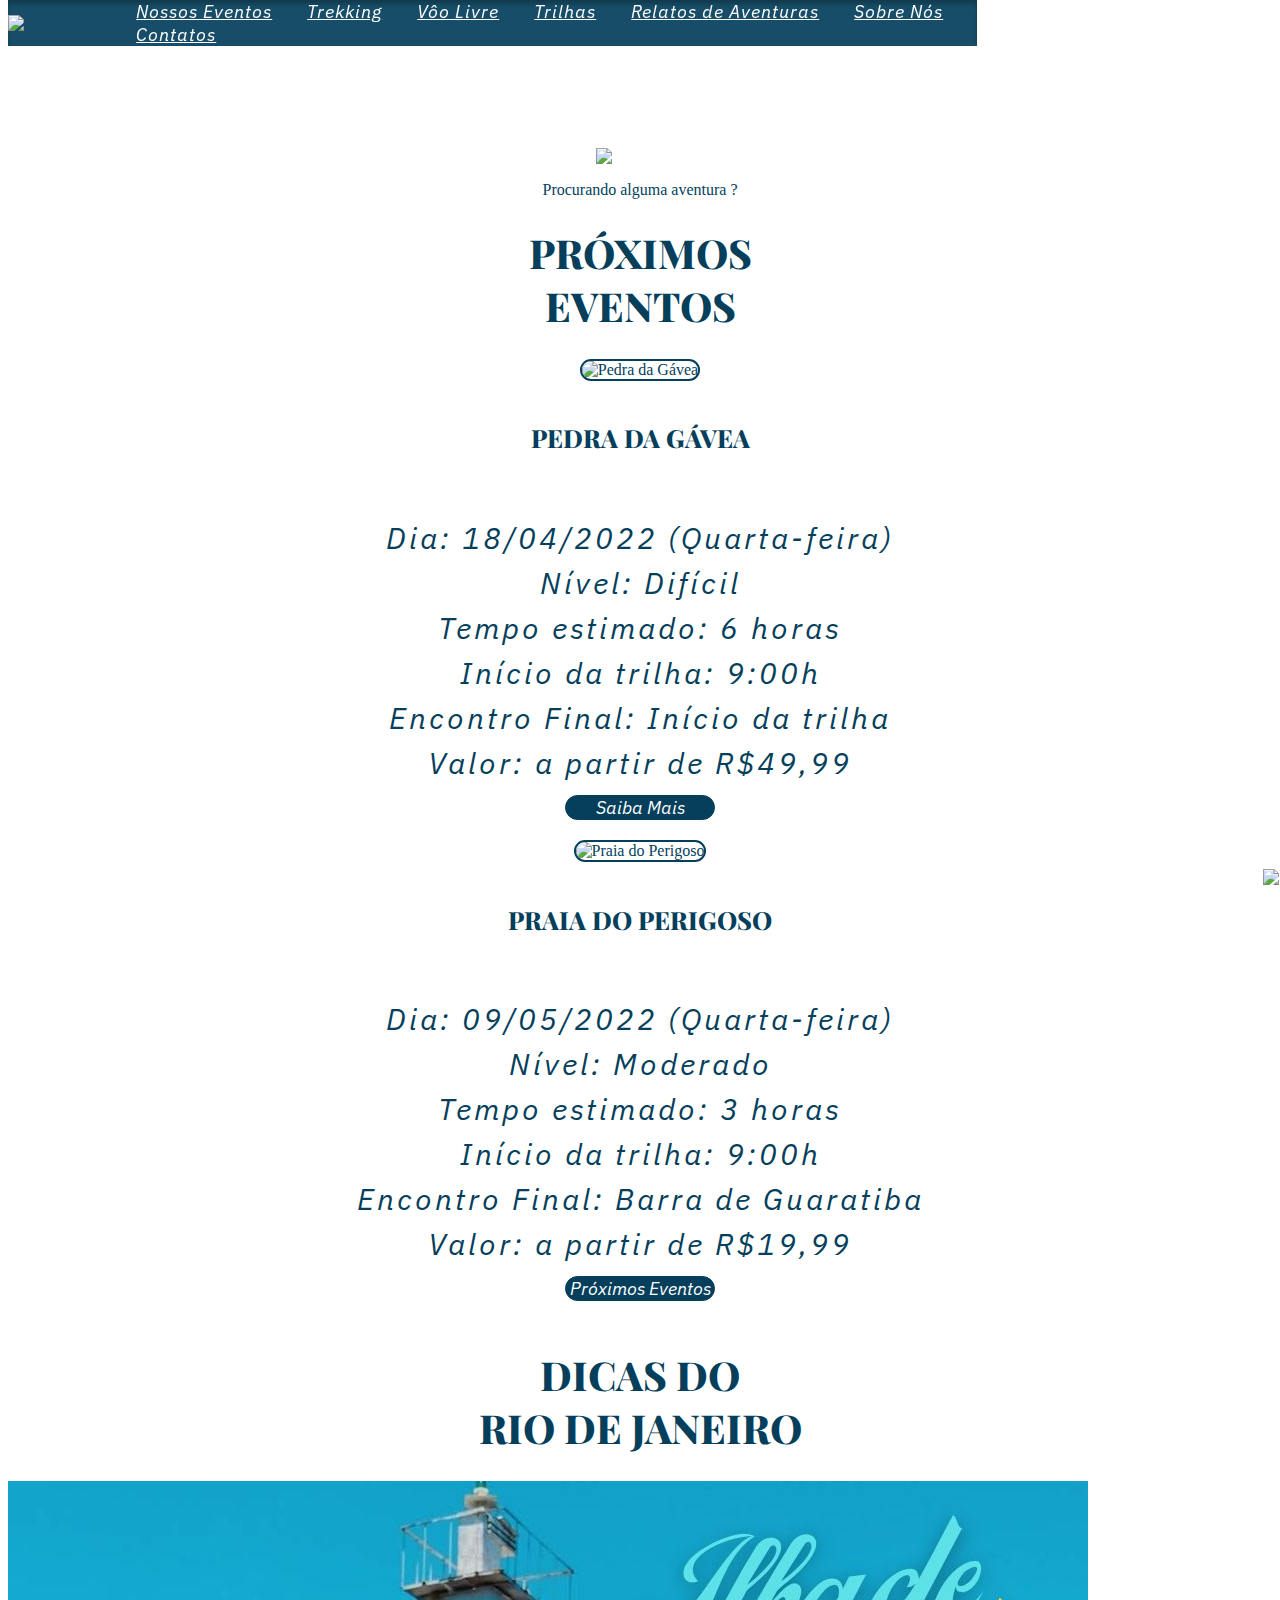
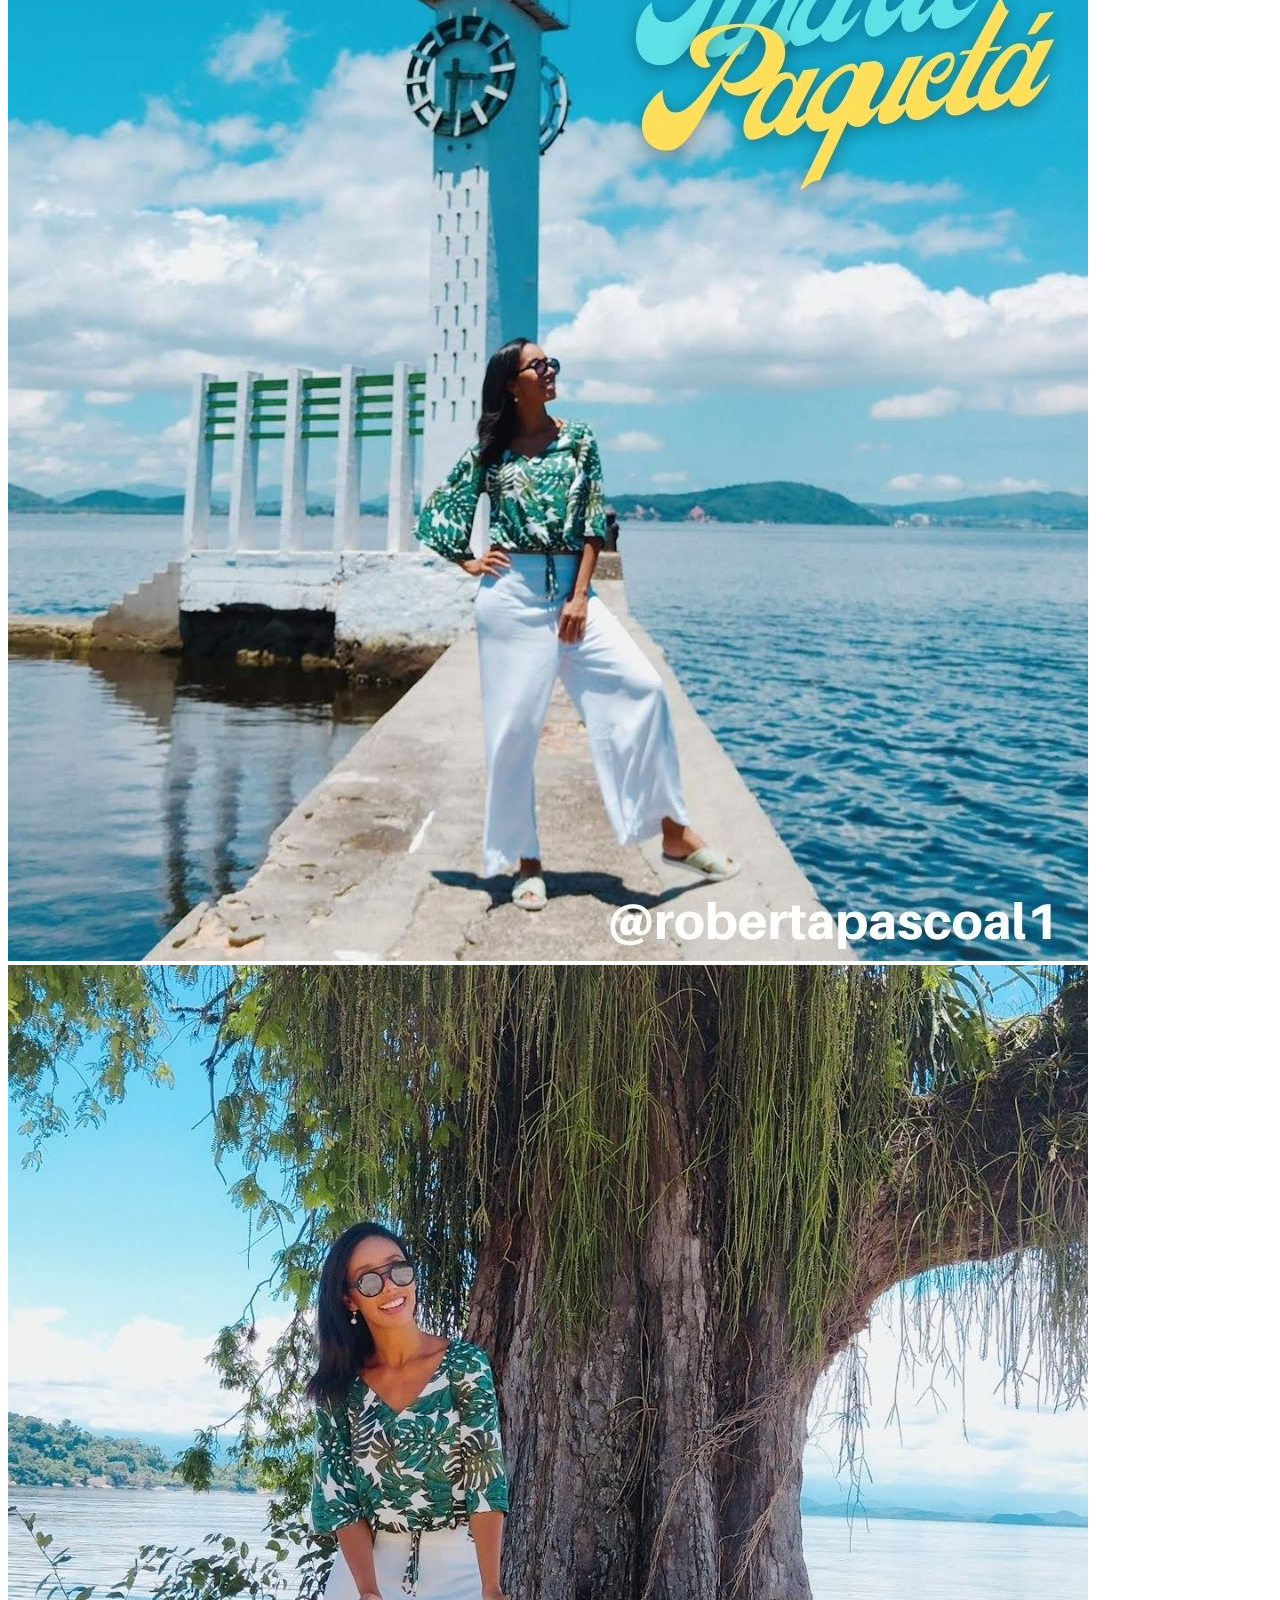
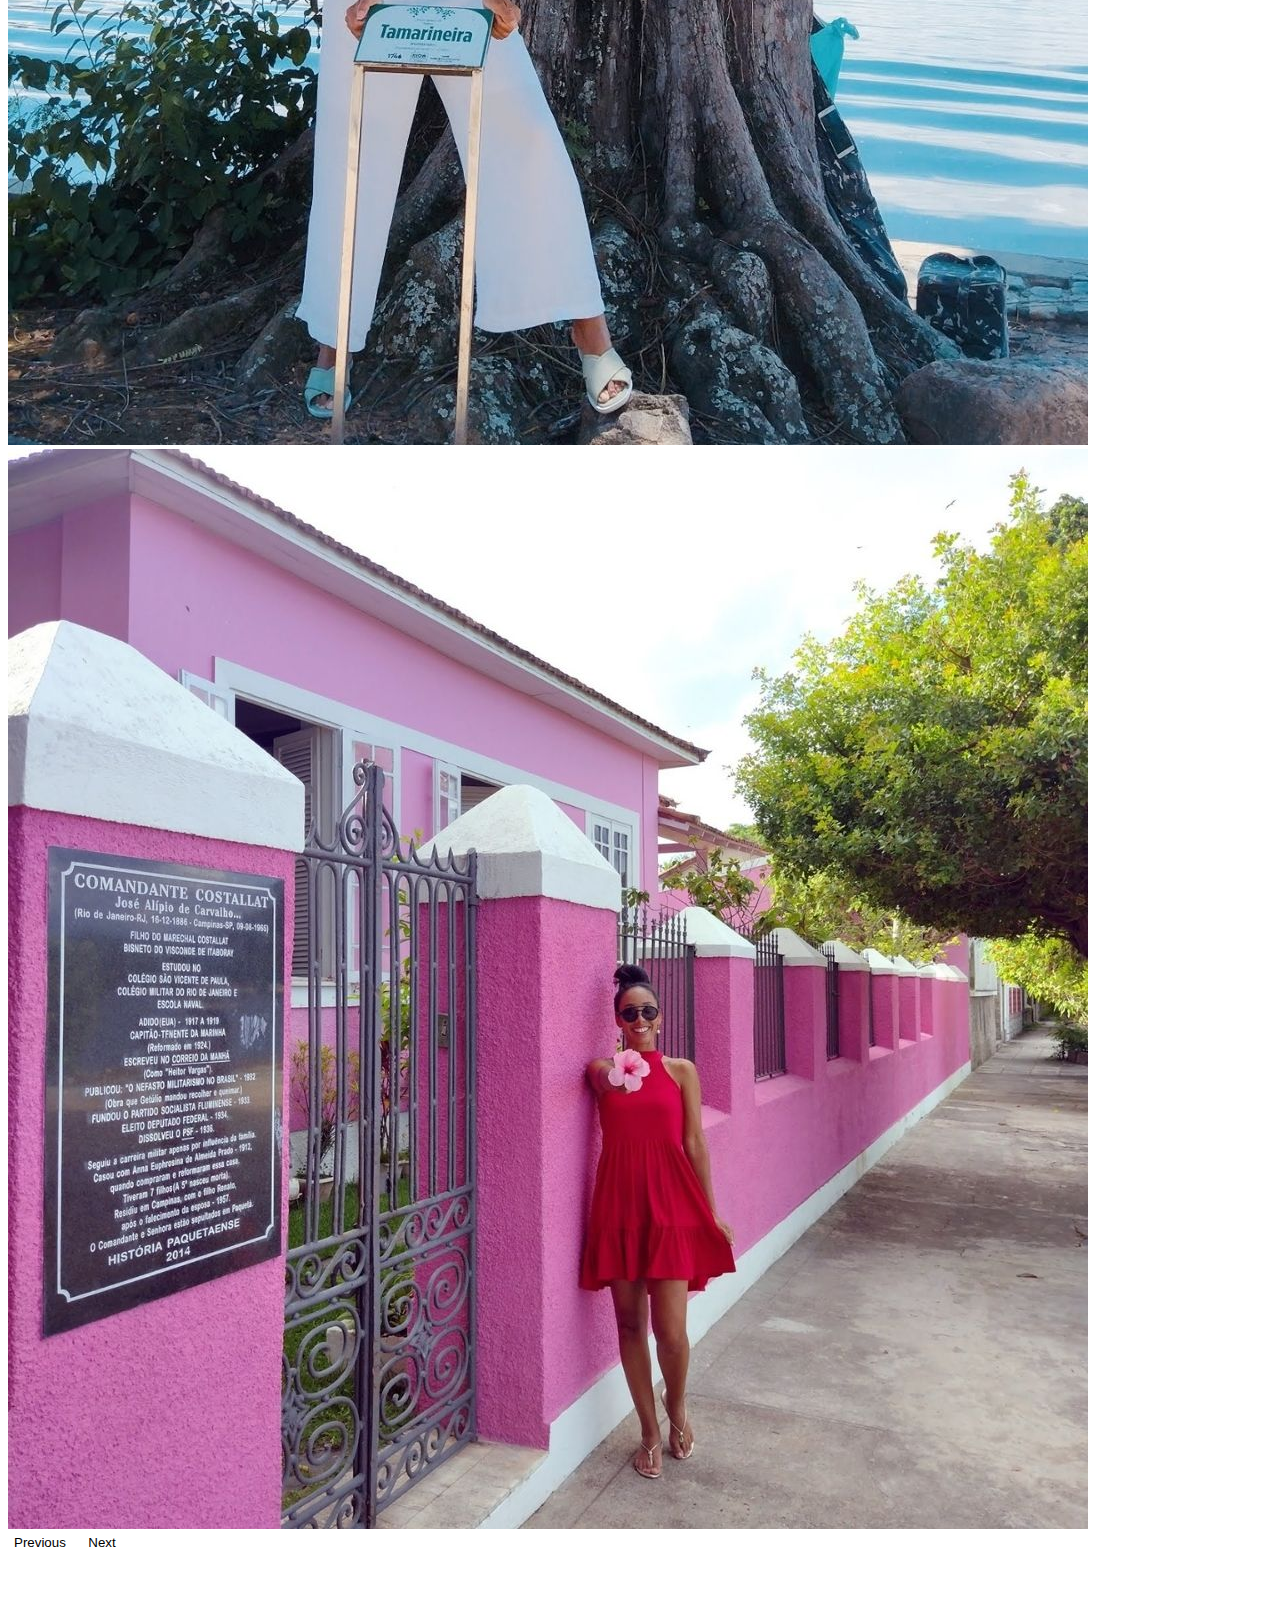
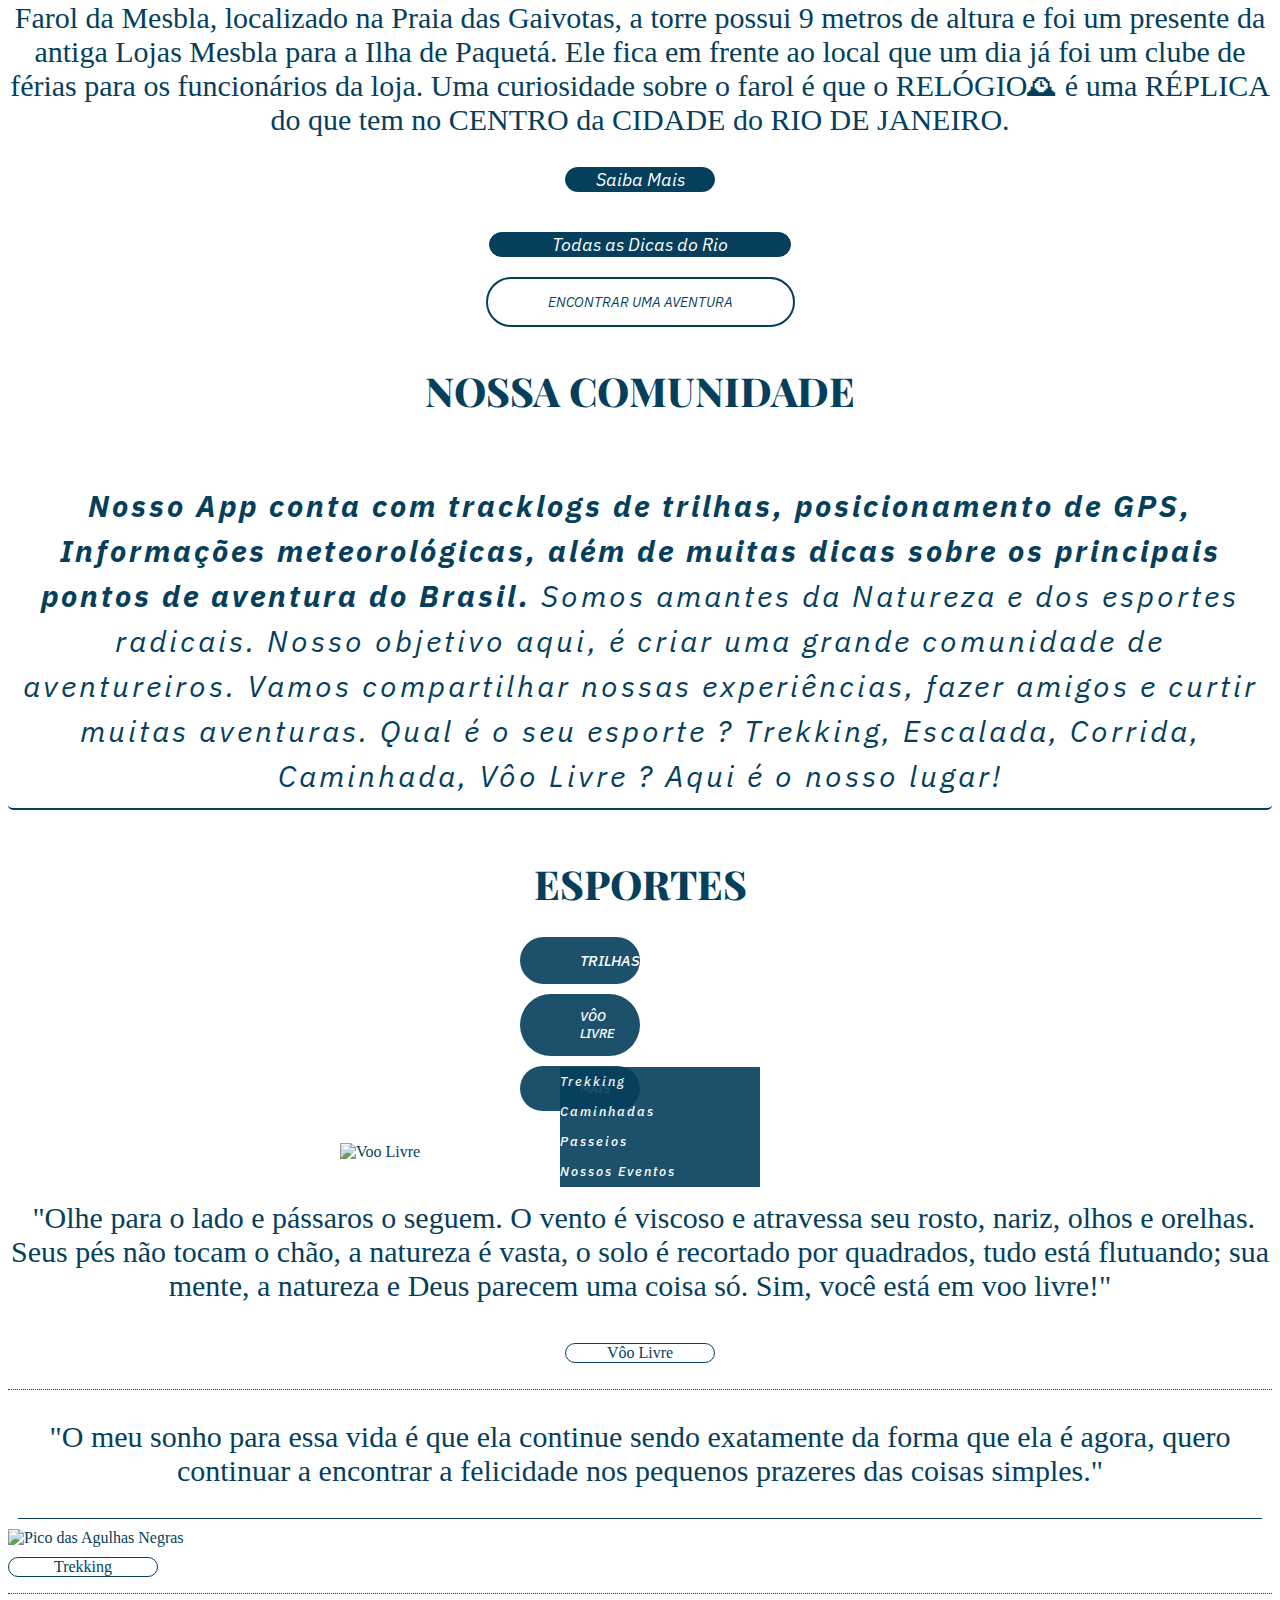
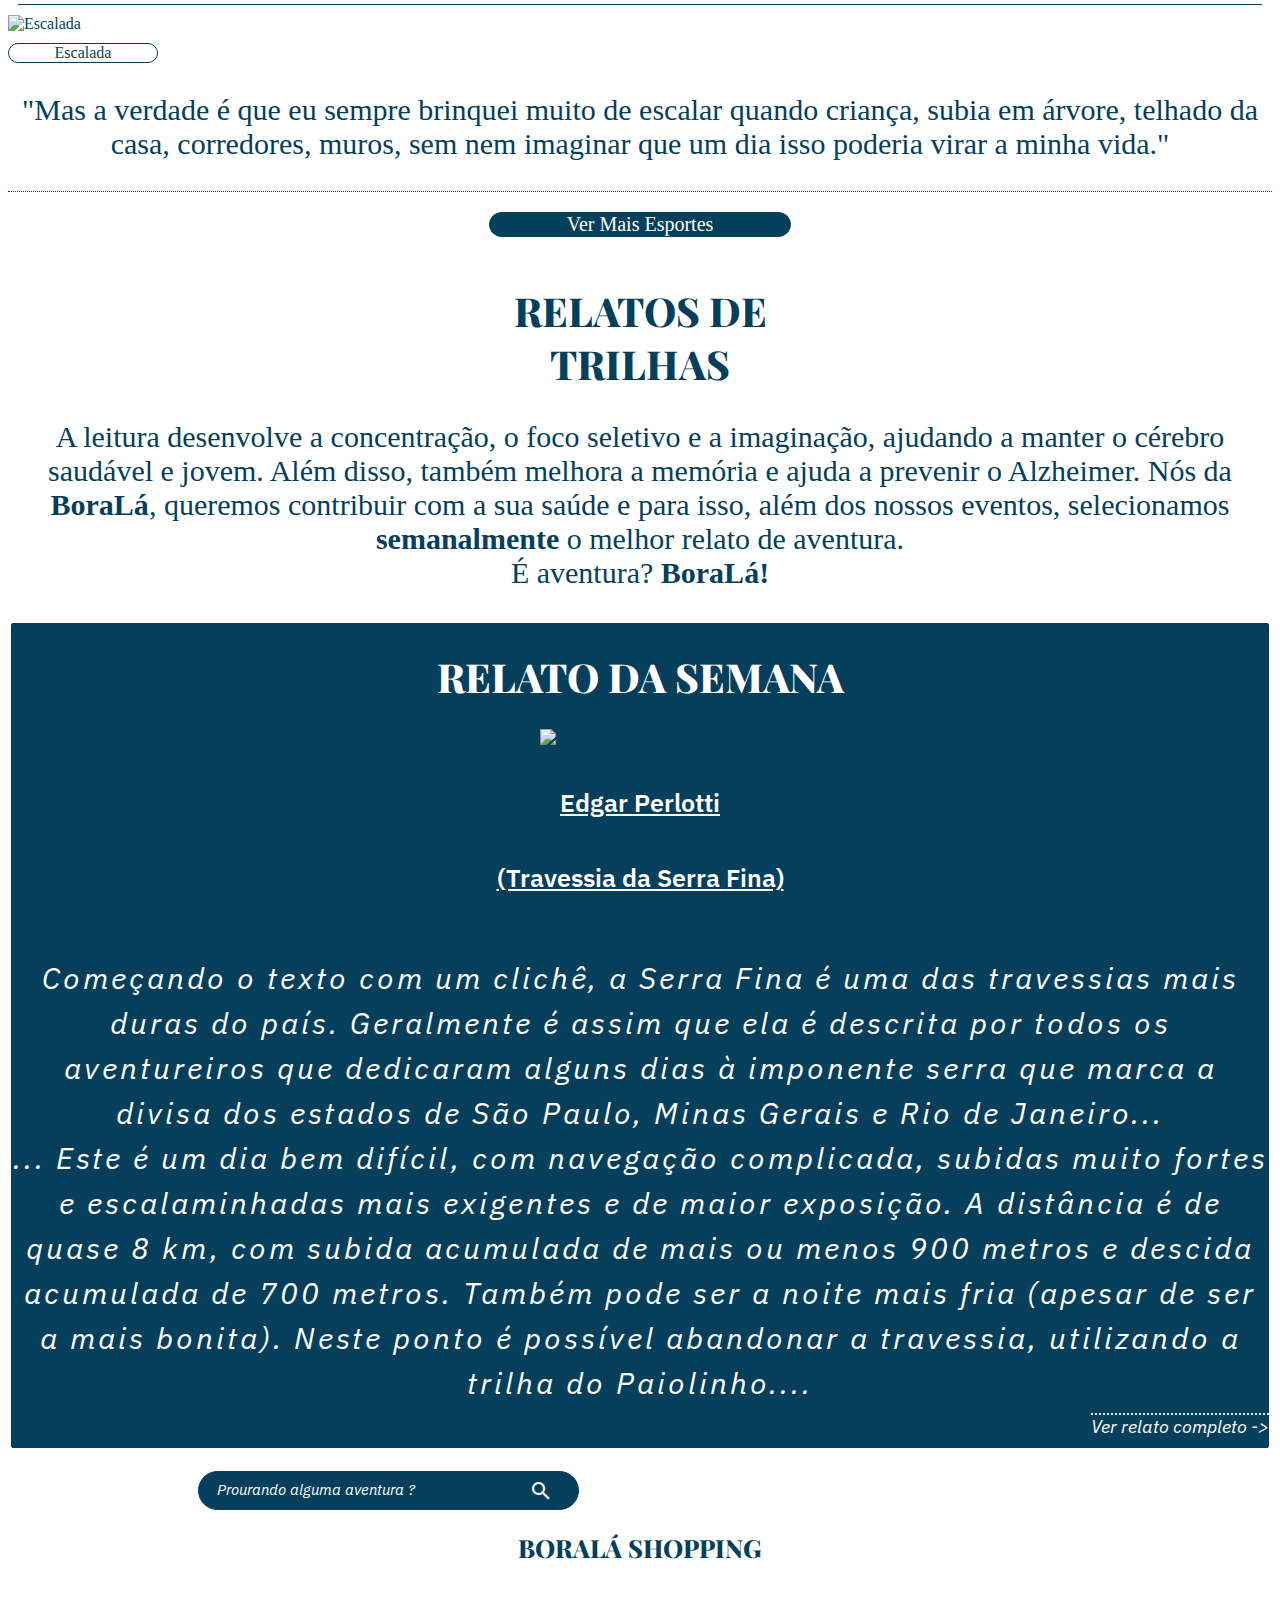
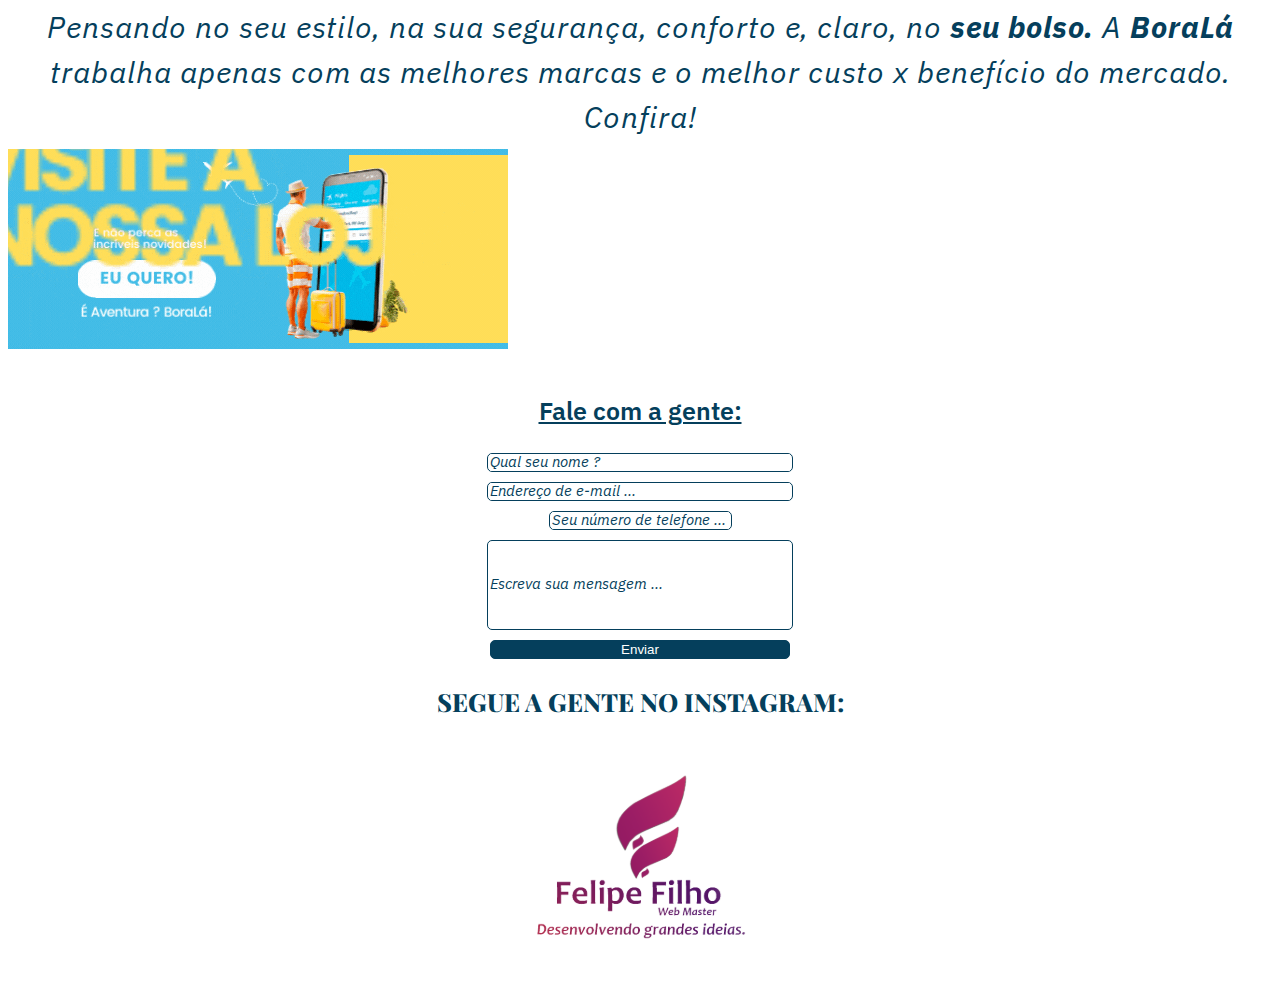
==== index.html @ 9021cb2e "Add Arara Gif" ====
<!DOCTYPE html>
<html lang="pt-br">
<head>
  <!-- Global site tag (gtag.js) - Google Analytics -->
<script async src="https://www.googletagmanager.com/gtag/js?id=G-87K9Q6EZSR"></script>
<script>
  window.dataLayer = window.dataLayer || [];
  function gtag(){dataLayer.push(arguments);}
  gtag('js', new Date());
  gtag('config', 'G-87K9Q6EZSR');
</script>
    <meta charset="UTF-8">
    <meta http-equiv="X-UA-Compatible" content="IE=edge">
    <meta name="viewport" content="width=device-width, initial-scale=1.0, maximum-scale=1.0, user-scalable=no">
    <link href="https://cdn.jsdelivr.net/npm/bootstrap@5.1.3/dist/css/bootstrap.min.css" rel="stylesheet" integrity="sha384-1BmE4kWBq78iYhFldvKuhfTAU6auU8tT94WrHftjDbrCEXSU1oBoqyl2QvZ6jIW3" crossorigin="anonymous">
    <link href="https://fonts.googleapis.com/icon?family=Material+Icons" rel="stylesheet">
    <link rel="stylesheet" href="style.css">
    <title>Bora-Lá - Trilhas e Aventuras </title>
</head>
<body>
    <header class="header-menu">
            <img src="./lib/boralalogosvg2.svg" class="menu-logo">
            <div class="dropdown btn-group-sm text-light" id="id-btn">
                <a class="btn btn-info dropdown-toggle text-light" href="#" role="button" id="dropdownMenuButton1" data-bs-toggle="dropdown" aria-expanded="false">
                 Menu
                </a>
                <ul class="dropdown-menu text-light" aria-labelledby="dropdownMenuButton1">
                  <li><a class="dropdown-item text-light" href="./nossoseventos.html">Nossos Eventos</a></li>
                  <li><a class="dropdown-item text-light" href="https://smartpig0.github.io/TrekkingwebPage">Trekking</a></li>
                  <li><a class="dropdown-item text-light" href="https://smartpig0.github.io/VooLivrewebPage/">Vôo Livre</a></li>
                  <li><a class="dropdown-item text-light" href="https://smartpig0.github.io/TrilhasWebPage/">Trilhas</a></li>
                  <li><a class="dropdown-item text-light" href="https://smartpig0.github.io/PasseiosCulturaisWebPage/">Passeios Culturais</a></li>
                  <li><a class="dropdown-item text-light" href="#relatostrilhas">Relatos de Aventuras</a></li>
                  <li><a class="dropdown-item text-light" href="#comunidade">Sobre Nós</a></li>
                  <li><a class="dropdown-item text-light" href="#form">Contatos</a></li>
                </ul>
              </div>
      </header>
      <header class="header-menudesktop">
        <img src="./lib/boralalogosvg2.svg" class="menu-logo">
        <div class="nav-menudesktop">
          <a href="https://smartpig0.github.io/TrekkingwebPage/">Nossos Eventos</a>
          <a href="./nossoseventos.html">Trekking</a>
          <a href="https://smartpig0.github.io/VooLivrewebPage/">Vôo Livre</a></li>
          <a href="https://smartpig0.github.io/TrilhasWebPage/">Trilhas</a></li>
          <a href="#relatostrilhas">Relatos de Aventuras</a></li>
          <a href="#comunidade">Sobre Nós</a></li>
          <a href="#form">Contatos</a></li>          
        </div>
      </header>
    <main>
       <!-- <section> 
            <div data-slide="slide" class="slide">
                <div class="slide-items">
                    <img class="img-js" src="./lib/Capitólio Final 1.jpeg">
                    <img src="./lib/Novas Imagens JPG/1.png">
                    <img src="./lib/Novas Imagens JPG/2.png">
                    <img src="./lib/Novas Imagens JPG/3.png">
                </div>
                <nav class="slide-nav">
                    <div class="slide-balls"></div> 
                    <button class="slide-prev">Anterior</button>
                    <button class="slide-next">Próximo</button>
            </div>
          </nav>
        </section> -->
        <section>
                <div class="proximos-eventos">
                  <a href="./nossoseventos.html"><img src="/lib/Novas Imagens JPG/arara rio de janeiro gif.gif" alt="Capitólio" class="img-principal"></a>
                  Procurando alguma aventura ?
                  <div class="gcse-search"></div>
                    <h1>Próximos<br> Eventos</h1>
                    <img class="img-border" src="./lib/c-pedradagavea.svg" alt="Pedra da Gávea">
                    <h2>Pedra da Gávea</h2>
                    <h4>Dia: 18/04/2022 (Quarta-feira)<br>
                        Nível: Difícil<br>
                        Tempo estimado: 6 horas<br>
                        Início da trilha: 9:00h<br>
                        Encontro Final: Início da trilha<br>
                        Valor: a partir de R$49,99</h4>
                    <div class="btn-saibamais">
                        <a href="./nossoseventos.html">Saiba Mais</a>
                    </div>
                    <img class="img-border" src="./lib/c-praiadoperigoso.svg" alt="Praia do Perigoso">
                    <h2>Praia do Perigoso</h2>
                    <h4>Dia: 09/05/2022 (Quarta-feira)<br>
                        Nível: Moderado<br>
                        Tempo estimado: 3 horas<br>
                        Início da trilha: 9:00h<br>
                        Encontro Final: Barra de Guaratiba<br>
                        Valor: a partir de R$19,99</h4>
                        <div class="btn-saibamais">
                            <a href="./nossoseventos.html">Próximos Eventos</a>
                        </div>
                </div>
            </div>
        </section>
        <section class="dicas-do-rio">
          <h1>Dicas do<br> Rio de Janeiro</h1>
            <div class="slide-bootstrap">
          <div id="carouselExampleFade" class="carousel slide " data-bs-ride="carousel">
            <div class="carousel-inner">
              <div class="carousel-item active">
                <img src="./lib/dicas do rio/Ilha de Paqueta ro.jpg" class="d-block w-100" alt="...">
              </div>
              <div class="carousel-item">
                <img src="./lib/dicas do rio/ilha de paqueta Ro 2.jpg" class="d-block w-100" alt="...">
              </div>
              <div class="carousel-item">
                <img src="./lib/dicas do rio/Ilha de Paqueta Ro 3.jpg" class="d-block w-100" alt="...">
              </div>
            </div>
            <button class="carousel-control-prev" type="button" data-bs-target="#carouselExampleFade" data-bs-slide="prev">
              <span class="carousel-control-prev-icon" aria-hidden="true"></span>
              <span class="visually-hidden">Previous</span>
            </button>
            <button class="carousel-control-next" type="button" data-bs-target="#carouselExampleFade" data-bs-slide="next">
              <span class="carousel-control-next-icon" aria-hidden="true"></span>
              <span class="visually-hidden">Next</span>
            </button>
          </div>
        </div>
          <p class="riodejaneiro">Farol da Mesbla, localizado na Praia das Gaivotas, a torre possui 9 metros de altura e foi um presente da antiga Lojas Mesbla para a Ilha de Paquetá. Ele fica em frente ao local que um dia já foi um clube de férias para os funcionários da loja. Uma curiosidade sobre o farol é que o RELÓGIO🕰 é uma RÉPLICA do que tem no CENTRO da CIDADE do RIO DE JANEIRO.</p>
          <div class="btn-saibamais">
            <a href="./passeiosculturais.html">Saiba Mais</a>
        </div>
          <div class="btn-rio"><a href="./passeiosculturais.html">Todas as Dicas do Rio</a></div>
          </section>
        <section>
            <div class="middle">             
                <a href="#form" class="btn btn2">Encontrar uma Aventura</a>               
              </div>
                <div class="nossa-comunidade" id="comunidade">
                    <h1>Nossa Comunidade</h1>
                    <h4><strong>Nosso App conta com tracklogs de trilhas, posicionamento de GPS, Informações meteorológicas, além de muitas dicas sobre os principais pontos de aventura do Brasil.</strong> Somos amantes da Natureza e dos esportes radicais. Nosso objetivo aqui, é criar uma grande comunidade de aventureiros. Vamos compartilhar nossas experiências, fazer amigos e curtir muitas aventuras. Qual é o seu esporte ? Trekking, Escalada, Corrida, Caminhada, Vôo Livre ? Aqui é o nosso lugar!</h2>
                    </h4>
                </div>                
        </section>
        <section class="esportes-bootstrap">
                <h1>Esportes</h1>
                <div class="btn-group btn-group-sm" role="group" aria-label="Button group with nested dropdown">
                  <button type="button" class="btn btn-info fs-10 text-light"><a href="https://smartpig0.github.io/VooLivrewebPage/"> Trilhas</a></button>
                    <button type="button" class="btn btn-info fs-10 text-light">Vôo Livre</button>
                    <div class="btn-group btn-group-sm" role="group">
                      <button id="btnGroupDrop1" type="button" class="btn btn-info dropdown-toggle text-light" data-bs-toggle="dropdown" aria-expanded="false">
                        Mais
                      </button>
                      <ul class="dropdown-menu" aria-labelledby="btnGroupDrop1">
                        <li><a class="dropdown-item text-light" href="https://smartpig0.github.io/TrekkingwebPage/">Trekking</a></li>
                        <li><a class="dropdown-item text-light" href="https://smartpig0.github.io/TrilhasWebPage/">Caminhadas</a></li>
                        <li><a class="dropdown-item text-light" href="https://smartpig0.github.io/PasseiosCulturaisWebPage/">Passeios</a></li>
                        <li><a class="dropdown-item text-light" href="./nossoseventos.html">Nossos Eventos</a></li>
                      </ul>
                    </div>  
                  </div>
              <div class="voolivre-esportes"> 
              <img class="voo" src="./lib/Esportes/voolivre1.svg" alt="Voo Livre">
            </div>  
              <p class="foto-texto">&nbsp"Olhe para o lado e pássaros o seguem. O vento é viscoso e atravessa seu rosto, nariz, olhos e orelhas. Seus pés não tocam o chão, a natureza é vasta, o solo é recortado por quadrados, tudo está flutuando; sua mente, a natureza e Deus parecem uma coisa só. Sim, você está em voo livre!"
              </p>
              <div class="btn-voolivre">Vôo Livre</div>
          <div class="container">  
          <div class="row justify-content-start">
            <div class="linha"></div>
            <div class="col">
              <p class="foto-texto">"O meu sonho para essa vida é que ela continue sendo exatamente da forma que ela é agora, quero continuar a encontrar a felicidade nos pequenos prazeres das coisas simples."
              </p>
              </div>
            <div class="col">
                <div class="linha-solid"></div>
              <img class="agulhas-esportes" src="./lib/Esportes/agulhastrilhas.svg" alt="Pico das Agulhas Negras">
              <div class="btn-voolivre">Trekking</div>
            </div>
            
          </div>
          <div class="row justify-content-start">
            <div class="linha"></div>
            <div class="col">
                <div class="linha-solid"></div>
              <img class="agulhas-esportes" src="./lib/Esportes/escalada.svg" alt="Escalada">
              <div class="btn-voolivre">Escalada</div> 
            </div>
            <div class="col">
              <p class="foto-texto">
              "Mas a verdade é que eu sempre brinquei muito de escalar quando criança, subia em árvore, telhado da casa, corredores, muros, sem nem imaginar que um dia isso poderia virar a minha vida."
            </p>
            </div>
            <div class="linha" id="linha-id"></div>
          </div>          
          </div>
        <div class="btn-maisesportes">Ver Mais Esportes</div>
        </section>
    </main>
<footer>
    <section class="relatosdetrilhas" id="relatostrilhas">
      <h1>relatos de<br> trilhas</h1>
        <p class="riodejaneiro">A leitura desenvolve a concentração, o foco seletivo e a imaginação, ajudando a manter o cérebro saudável e jovem. Além disso, também melhora a memória e ajuda a prevenir o Alzheimer. Nós da <strong>BoraLá</strong>, queremos contribuir com a sua saúde e para isso, além dos nossos eventos, selecionamos <strong>semanalmente</strong> o melhor relato de aventura.<br>É aventura? <strong>BoraLá!</strong></p>
        <div class="relatodasemana">
        <h1>Relato da semana</h1>
        <img src="./lib/Ellipseserrafina.svg" class="foto-relatosemana">
        <h3>Edgar Perlotti</h3>
        <h3>(Travessia da Serra Fina)</h3>
            <h4>Começando o texto com um clichê, a Serra Fina é uma das travessias mais duras do país. Geralmente é assim que ela é descrita por todos os aventureiros que dedicaram alguns dias à imponente serra que marca a divisa dos estados de São Paulo, Minas Gerais e Rio de Janeiro...
            <br>... Este é um dia bem difícil, com navegação complicada, subidas muito fortes e escalaminhadas mais exigentes e de maior exposição. A distância é de quase 8 km, com subida acumulada de mais ou menos 900 metros e descida acumulada de 700 metros. Também pode ser a noite mais fria (apesar de ser a mais bonita). Neste ponto é possível abandonar a travessia, utilizando a trilha do Paiolinho....            
          </h4>
            <a class="a-links" href="https://trekkingbrasil.com/relato-da-travessia-da-serra-fina/">Ver relato completo -></a>
          </div>
          <!--<h2 class="h2-underline">Novos Relatos</h2>
            <div class="relatos-trilhas">
            <img src="./lib/praiadoperigosotrilhas.svg">
            <img src="./lib/voolivrerelato.svg">
            <h3>Mônica Peroibi</h3>
            <h3>Rodrigo Véras</h3>
            <h3>(Praia do Perigoso)</h3>
            <h3>(Primeiro Vôo Cross)</h3>
            <h4 class="background-grid">A Praia do Perigoso é um destino que faz da natureza o seu principal atrativo. Deserta, mas cercada por paisagens incríveis, ela garante momentos muito agradáveis. Além disso, é perfeita para quem busca sossego e quer se desconectar...
              <br>Se você ama natureza, a Praia do Perigoso é um prato cheio. Isso porque a praia faz parte do Parque Estadual da Pedra Branca, que conta com mais de 12 mil hectares de áreas preservadas. No local, existe uma rica biodiversidade, diversas nascentes e muitos animais da Mata Atlântica. Além disso, a reserva conta com mais praias incríveis. Sem dúvidas, você vai curtir muito apreciar todas as belezas da região.
              <a class="a-links-sm" href="">Ver relato completo -></a></h4>
            <h4 class="background-grid2">Planejar..., está é a palavra chave da vida, mas nem sempre as coisas acontecem como planejado, mas as surpresas positivas são muito marcantes, principalmente quando realizamos ações que imaginávamos que ainda iria demorar para acontecer...
              <br> ... o Carlão de Miguel Pereira, que quando percebeu que existia a possibilidade do cross, ofereceu acompanhamento e resgate de forma espontânea, sem esse convite o meu 1º voo cross não ocorreria... 
              <a class="a-links-sm" href="http://iniciar-em-parapente.blogspot.com/">Ver relato completo -></a></h4>
        </div>-->
      <div class="input-relatos">
        <input type="text" class="texto-relatos" placeholder="Prourando alguma aventura ?" name="">
        <span class="material-icons">search</span>
        <a class="input-a" href="#"></a>
      </div>
    </section>
</footer>
<footer class="store">    
      <div class="store-menu">
      <h2>BoraLá Shopping</h2>
      <h4>Pensando no seu estilo, na sua segurança, conforto e, claro, no <strong>seu bolso.</strong> A <strong>BoraLá</strong> trabalha apenas com as melhores marcas e o melhor custo x benefício do mercado. Confira!
      </h4>      
      <img src="./lib/Store/loja-gif.gif" alt="NOSSA LOJA DE TRILHAS ONLINE" class="gif-img">
      </div>
    <form class="formulario-de-sugestoes" id="form" target="_blank" action="https://formsubmit.co/felipediogo@live.com" method="POST">
      <div class="formulario">
        <h3>Fale com a gente:</h3>
        <input type="text" name="nome-form" placeholder="Qual seu nome ?">
        <input type="email" name="email-form" placeholder="Endereço de e-mail ...">      
        <div class="formulario-tel">
        <input type="tel" name="tel-form" placeholder="Seu número de telefone ..." class="telefone">
      </div>
      <div class="formulario-mensagem">
        <input type="text" name="msg-form" placeholder="Escreva sua mensagem ...">
      </div>
      <div class="formulario-enviar">
        <input type="submit" name="submit-form" value="Enviar">
      </div>
      </div>
    </form>
</footer>
<div class="whatsapp-btn">
  <a href="https://wa.me/message/25YQCBW3PX7ID1"><img src="./lib/whatsapp.svg"></a>
 </div>
  <h2>Segue a gente no Instagram:</h2>
  
    <div id="insta" class="instagramlink"></div>
  
<div class="logo-ff">
  <img class="meu-logo" alt="Logo FF Web Master" src="./lib/MeuLogo.svg">
</div>
<script async src="https://cse.google.com/cse.js?cx=803dabd979d2e43b5"></script>
<script src="https://cdnjs.cloudflare.com/ajax/libs/jquery/3.6.0/jquery.min.js" integrity="sha512-894YE6QWD5I59HgZOGReFYm4dnWc1Qt5NtvYSaNcOP+u1T9qYdvdihz0PPSiiqn/+/3e7Jo4EaG7TubfWGUrMQ==" crossorigin="anonymous" referrerpolicy="no-referrer"></script>
<script src="https://cdn.jsdelivr.net/npm/bootstrap@5.1.3/dist/js/bootstrap.bundle.min.js" integrity="sha384-ka7Sk0Gln4gmtz2MlQnikT1wXgYsOg+OMhuP+IlRH9sENBO0LRn5q+8nbTov4+1p" crossorigin="anonymous"></script>   
<script src="script.js"></script>
</body>
</html>
---- style.css ----
/*CSS DA PARTE DO SCRIPT DAS IMAGENS PRINCIPAIS

body {
    background: #fff;
    color: #053F5C;
    max-width: 100%;
    }

img {
    display: block;
    max-width: 100%;    
    }

.slide-items img {
    width: 100%;
    margin-bottom: 20px;
}

.slide {
    display: grid;
}

.slide-items {
    position: relative;
    grid-area: 1/1;
    overflow: hidden;
}

.slide-nav {
    grid-area: 1/1;
    z-index: 1;
    display: grid;
    grid-template-columns: 1fr 1fr;
    grid-template-rows: auto 1fr;
}

.slide-nav button {
    opacity: 0;    
    width: 200px;
    }

.slide-items > * {
    opacity: 0;
    position: absolute;
    top: 0px;
    opacity: 0;
    pointer-events: none;
}

.slide-items > .active {
    position: relative;
    opacity: 1;
    pointer-events: initial;
}

.slide-balls {
    display: flex;
    grid-column: 1/3;
    }

.slide-balls > span {
    flex: 1;
    display: block;
    height: 3px;
    background: rgba(0,0,0,0.4);
    border-radius: 3px;
    overflow: hidden;
}


.slide-balls > span.active::after {
    content: '';
    display: block;
    height: inherit;
    background-color: #fff;
    transform: translateX(-100%);
    border-radius: 3px;
    animation: balls 4s forwards linear;
}

@keyframes balls {
    to{
        transform: initial;
    }
}
*/
/*AQUI TERMINA O CSS DAS IMAGENS*/


@import url('https://fonts.googleapis.com/css2?family=Playfair+Display:ital,wght@0,600;1,500;1,600&display=swap');
/*font-family: 'Playfair Display', serif;*/
@import url('https://fonts.googleapis.com/css2?family=IBM+Plex+Sans:ital,wght@0,400;0,500;0,600;1,400&family=Playfair+Display:ital,wght@0,600;1,500;1,600&display=swap');
/*font-family: 'IBM Plex Sans', sans-serif;*/

body {
    background: #fff;
    color: #053F5C;
    max-width: 100%;
    }

.header-menu {
    display: flex;
    align-items: center;
    justify-content: space-between;
    background: rgba(5, 63, 92, 0.93);
    box-shadow: inset 0px 4px 4px rgba(0, 0, 0, 0.25);
    position: fixed;
    width: 100%;
    z-index: 2;
}

#id-btn {
    max-width: 100%;
}

.menu-logo {   
    width: 40%;    
}

.img-principal {
    margin-top:65px;
    margin-bottom: 10px;
}

.proximos-eventos img {
    max-width: 100%;
}

.proximos-eventos {
    display: flex;
    flex-direction: column;
    align-items: center;
    text-align: center;    
}

h1 {
    font-family: 'Playfair Display', serif;
    font-weight: 800;
    font-size: 40px;  
    text-align: center; 
    text-transform: uppercase; 
    }

h2 {
    font-family: 'Playfair Display', serif;
    font-weight: 800;
    font-style: normal;
    font-size: 25px;
    text-transform: uppercase;
    text-align: center;
    }

h3 {    
    font-family: 'IBM Plex Sans', sans-serif;
    font-weight: 600;
    font-style: normal;
    font-size: 25px;
    text-decoration: underline;
    cursor: pointer;    
    line-height: 25px;    
    text-align: center;
   
    }

h4 {
    font-family: 'IBM Plex Sans';
    font-style: italic;
    font-weight: 400;
    font-size: 18px;
    line-height: 18px;
    text-align: center;
    letter-spacing: 0.100em;
    margin-bottom: 10px;
    line-height: 1.5em;
    }

p {
    text-align: center;
    
}


.btn-saibamais {
border: 1px solid #053F5C;
box-sizing: border-box;
border-radius: 62px;
width: 150px;
text-align: center;
color: #fff;
background: #053F5C;
cursor: point;
margin-bottom: 20px;
}

/* CSS BUTTON */ 

.middle{
   display: flex;
   align-items: center;
   justify-content: center;
  }

  .btn{
    position: relative;
    display: block;
    color: #053F5C;
    font-size: 14px;
    margin-bottom: 10px;
    border-radius: 50px;
    border: 2px solid #053F5C;
    padding: 14px 60px;
    text-transform: uppercase;
    overflow: hidden;
    transition: 0.3s all ease;
  }

  .btn:hover {
      color: #fff;
      border: #fff;
  }

  .btn::before{
    background: #053F5C;
    content: "";
    position: absolute;  
    transform: translate(-50%,-50%);
    z-index: -1;
    transition: all 0.6s ease;
  }  
  .btn2::before{
    width: 150%;
    height: 0%;
  }
  .btn2:hover::before{
    height: 150%;
    color: #fff;
  }
  
  .whatsapp-btn {
      position: fixed;
      right: 1px;
      bottom: 10px;
      z-index: 1;
  }

  .nossa-comunidade {
    display: flex;
    flex-direction: column;
    align-items: center;
    box-sizing: border-box;
    border-bottom: solid 2px #053F5C;
    border-radius: 5px;
    
    }
 
  .relatos-trilhas {
      display: grid;
      grid-template-columns: 50% 50%;
      justify-items: center;
      margin-top: 20px; 
      }

  .relatos-trilhas p{
    text-align: center;
    font-size: 20px;
    font-style: italic;
  }

  .btn-relatos {
    border: 1px solid #053F5C;
    box-sizing: border-box;
    border-radius: 62px;
    width: 180px;
    text-align: center;
    margin-bottom: 10px;
    color: #053F5C;
    cursor: pointer;
    margin-bottom: 20px;
    cursor: pointer;  
     
    }
   
    .relatos-trilhas2 {
        display: grid;
        grid-template-columns: 50% 50%;
        justify-items: center; 
       
    }

    .relatos-trilhas img {
        border: solid 2px #053F5C;
        border-radius: 50%;
    }

    ul {
        display: flex;
        justify-content: center;
        align-items: flex-start;
        flex-direction: column;
        list-style-type: none;
        letter-spacing: 2px;
        line-height: 30px;
        background: #053F5C;
        color: #fff;
        cursor: pointer;
        height: 0px;       
        
    }

    button:focus ~ ul {
        height: 250px;
        visibility: visible;
        transition: all 0.3s ease; 
        margin-top: 20px;
    }

    button {
        border: none;
        background: #fff;
        width: 60px;
    }

    ul li {
        width: 200px;
        height: 30px;
        justify-content: flex-start;
        display: flex;
        font-family: 'IBM Plex Sans';
        font-style: italic;
        font-weight: 400;
        font-size: 13px;
        background: #053F5C;
        opacity: 90%;
    }

    ul li a {
        transition: all 3s ease;
    }

    ul li:hover {
        box-sizing: border-box;
        border: solid 0.5px #fff;
        width: 160px;
        height: 30px;
        justify-content: center;
        display: flex;
        border-radius: 20px;
        background-color: #fff;
        color: #053F5C;
        transition: all 0,5s ease;
    }

    a {
        text-decoration: none;
        font-family: 'IBM Plex Sans';
        font-style: italic;
        font-weight: 400;
        font-size: 18px;
        color: #fff;
      }

     
      /*CSS ESPORTES BOOTSTRAP*/

    .text-light {
        font-family: 'IBM Plex Sans', sans-serif ;
        font-weight: 500 ;
        font-style: italic;
        font-size: small;
    }
    
    .btn-info {
        background: #053F5C;
        border: none;
        width: 100px;
        color:#fff;
        opacity: 90%;        
    }

    .dropdown-menu {
        background: none;
        border: none;
    }   

    .foto-texto {
        font-size: 18px;
        
    }

    .agulhas-esportes {
        width: 150px;
        
    }

    .voolivre-esportes {
        display: flex;
        flex-direction: column;
        justify-content: center;
      
    }

    .container {        
        display: flex;
        flex-direction: column;
        justify-content: center;
        padding: 0;
        margin-top: 10px;
        max-width: 100%; 
    }
    
    .voo {
        margin-bottom: 10px;
    }

    .linha {
        border-bottom: dotted 1px #053F5C;
        
    }

    .esportes-bootstrap {
            display: flex;
            justify-content: center;
            flex-direction: column;
            align-items: center;
            margin-top: 20px;
    }

    .linha-solid {
        border-bottom: solid 1px #053F5C;
        margin:10px;
    }
    
    .btn-voolivre {
        border: 1px solid #053F5C;
        box-sizing: border-box;
        border-radius: 62px;
        width: 150px;
        text-align: center;
        color: #053F5C;
        background: #fff;
        cursor: pointer;
        margin-top: 10px;
        
        }

    .img-border{
        border: solid 2px #053F5C;
        border-radius: 100px;
        margin-bottom: 20px;
    }

.btn-maisesportes {
    border: solid 1px #053F5C;
    border-radius: 20px;
    cursor: pointer;
    width: 300px;
    justify-self: center;
    margin: 20px;
    background: #053F5C;
    color: #fff;
    text-align: center;
    font-size: 20px;
}

.dicas-do-rio {
    display: flex;
    flex-direction: column;
    align-items: center;
    justify-content: center;
    
}

.slide-bootstrap {
    width: 100%;
    margin-bottom: 20px;
    
}
.riodejaneiro {
    text-align: center;
    font-size: 20px;
}

.btn-rio {
    border: solid 1px #053F5C;
    border-radius: 20px;
    cursor: pointer;
    width: 300px;
    justify-self: center;
    margin: 20px;
    background: #053F5C;
    color: #fff;
    text-align: center;
    font-size: 20px;
    }

.relatodasemana {
    display: flex;
    flex-direction: column;
    border: solid;
    border-radius: 5px;
    background:#053F5C;
    color: #Fff;
    margin-bottom: 20px;
   }

.h2-underline{
    text-decoration: underline;
}

.relatodasemana img {
       margin-bottom: 20px;
       align-self: center;
       width: 200px;
   }

.background-grid {
    border-radius: 5px;
    border: solid;
    margin-right: 2px;
}

.background-grid2 {
    border-radius: 5px;
    
    border: solid;
}

.a-links {
    display: inline-block;
    text-align:end;
    margin-top: 0px;
    padding: 0px;
    color: #Fff;
    margin-bottom: 10px;
    text-decoration:overline dotted;
}

.a-links-sm {
    display: inline-block;
    text-align:end;
    margin-top: 0px;
    padding: 0px;
    color: #Ffff;
    margin-bottom: 10px;
    text-decoration:overline dotted;
    font-size: 10px;
}


.input-relatos {
    border: solid 1px #053F5C;
    border-radius: 20px;
    cursor: pointer;
    background: #053F5C;
    color: #fff;
    text-align: center;
    font-size: 10px;    
    margin-bottom: 20px;
    justify-content: center;
    display: flex;
    max-width: 70%;
    margin-left: 15%;
}

.texto-relatos {
    border: none;
    background: none;
    outline: none;
    color: #fff;
    margin: 10px;
    transition: 0.4s;
    
}

.input-a {
    color: #fff;
}

::placeholder {
    color: #053F5C;
    font-family: 'IBM Plex Sans';
    font-style: italic;
    font-weight: 400;
    font-size: 15px;
    background: #fff;    
}

.logo-ff {
    display: flex;
    justify-content: center;
}

.formulario {
    display: flex;
    flex-direction: column;
    align-items: center;
   margin-top: 20px;
}

.material-icons {
    align-self: center;
    margin-right: 5%;
}

input {
    border: solid 1px #053F5C;
    background: #fff;
    margin: 5px;
    width: 300px;
    border-radius: 5px;
}

.formulario-tel {
    display: flex;
    width: 100px;
    align-items: center;
    justify-content: center;
}

.formulario-mensagem {
    display: flex;
    width: 350px;
    height: 100px;  
    justify-content: center;
}


input[type="submit"]{
    background: #053F5C;
    color: #fff;
}

.input-relatos input::placeholder {
    color: #fff;
    background: #053F5C;
}


button a {
    font-family: 'IBM Plex Sans';
    font-style: italic;
    font-weight: 500;
    font-size: 15px;   
}

.row {
    max-width: 100%;
    margin: 0;
}

.img-row {
    margin: 0;
    padding: 0;
    max-width: 100%;   
}

.gif-img {
   max-width: 100%;
}

@media only screen and (min-width:0px) and (max-width:750px){
    .header-menudesktop {
        visibility: hidden;
        position: absolute;
        top: 20px;
    }

}

@media only screen and (min-width:751px) and (max-width:1400px){


.menu-logo {   
    width: 15%;
}


.proximos-eventos {
        display: flex;
    }

h4 {
    font-size: 30px;
}


.voo {
    width: 600px;
}

.agulhas-esportes {
    width: 500px;
}

.foto-texto {
    font-size: 30px;
}

.btn-voolivre {
    margin-bottom: 1em;
}

.riodejaneiro {
    font-size: 30px;
}

.relatos-trilhas img {
    width: 300px;
    margin: 1rem;
}

.h2-underline {
    font-size: 50px;
}

.input-relatos {
    width: 30%;
   
}


.store-menu h4 {
    letter-spacing: 1px;
}


.meu-logo {
    width: 20%;
}

.foto-relatosemana {
    width: 300px;
   
}

.header-menu {
    visibility: hidden;
}

.header-menudesktop ul{
    display: flex;
    flex-direction: row;
    }

.header-menudesktop {
    display: flex;
    align-items: center;
    justify-content: space-between;
    position: fixed;
    top: 0; 
    z-index: 3;
    background: rgba(5, 63, 92, 0.93);
    box-shadow: inset 0px 4px 4px rgba(0, 0, 0, 0.25);
   }

.nav-menudesktop a {
    font-size: 10px;
    color: #fff;
    font-size: 18px;
    letter-spacing: 1px;
    margin-right: 31px;
    text-decoration: underline;
}

main {
    margin-top: 83px;
}

}
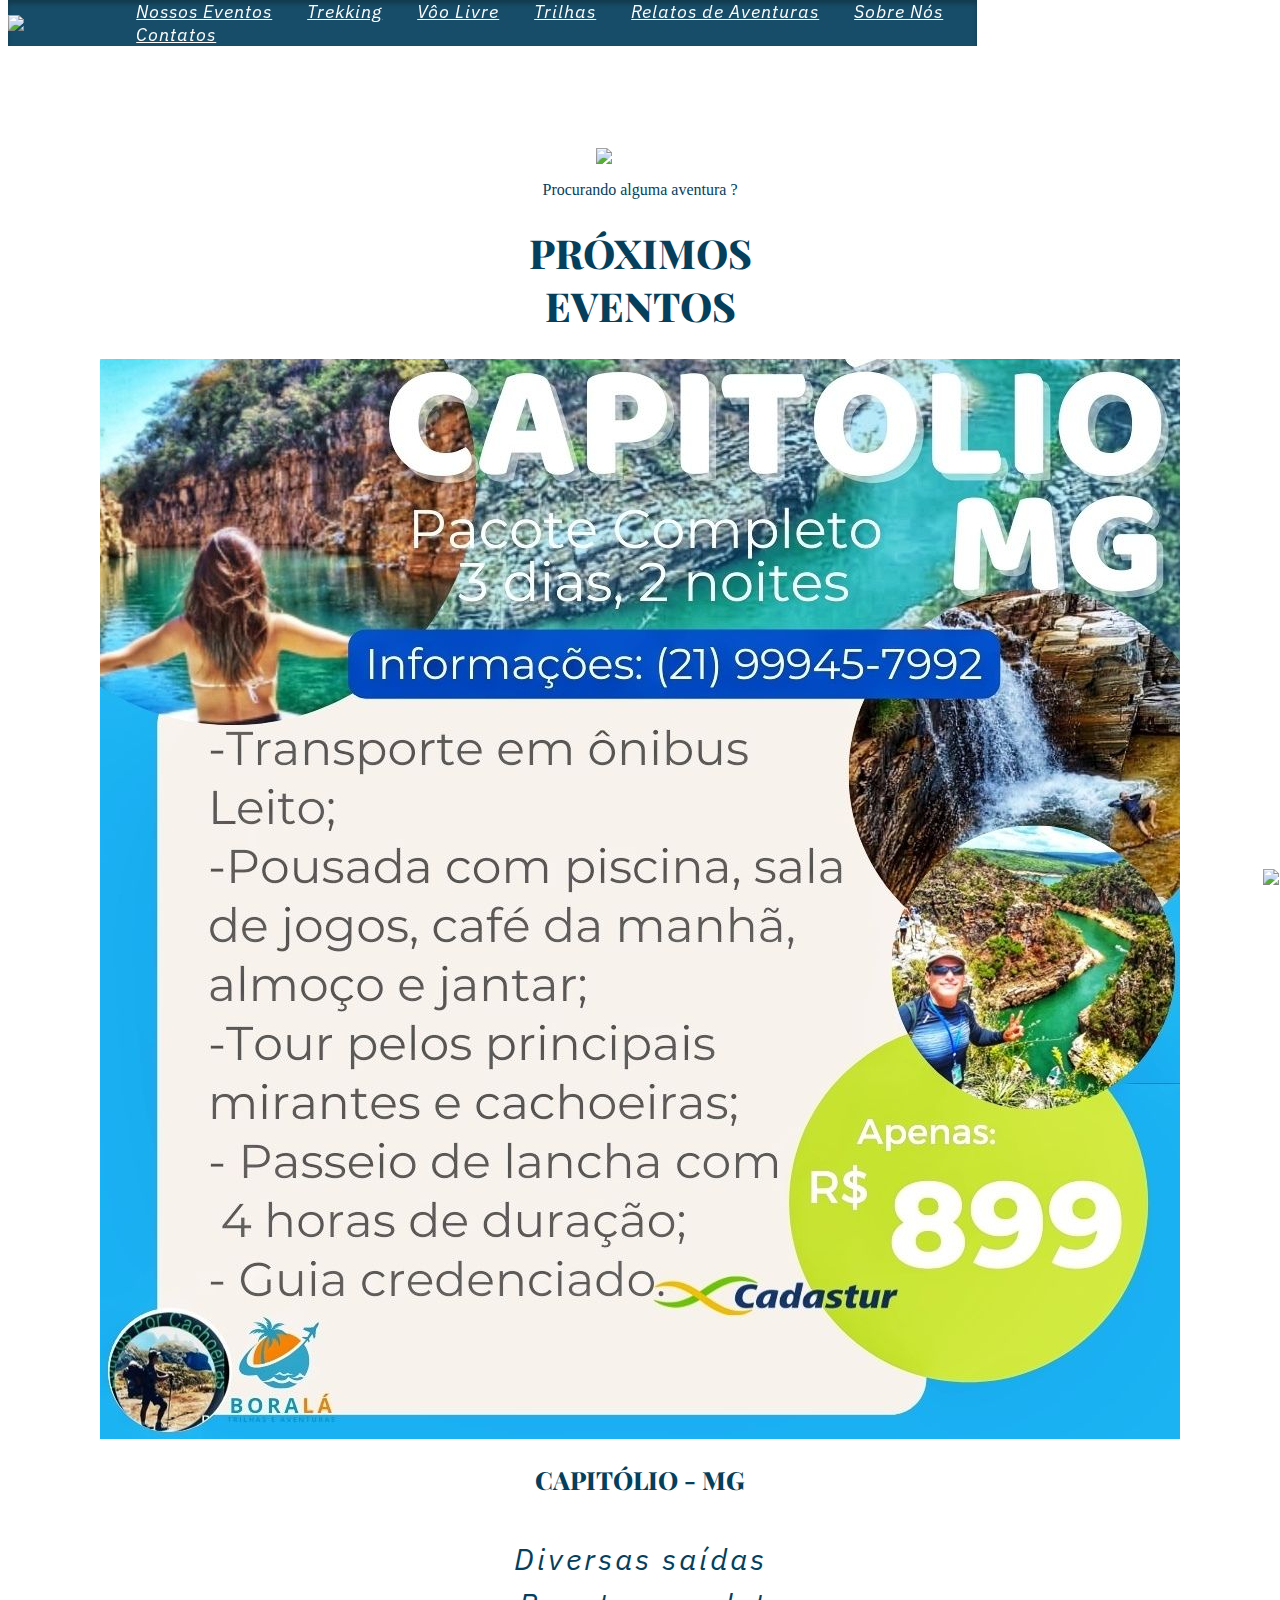
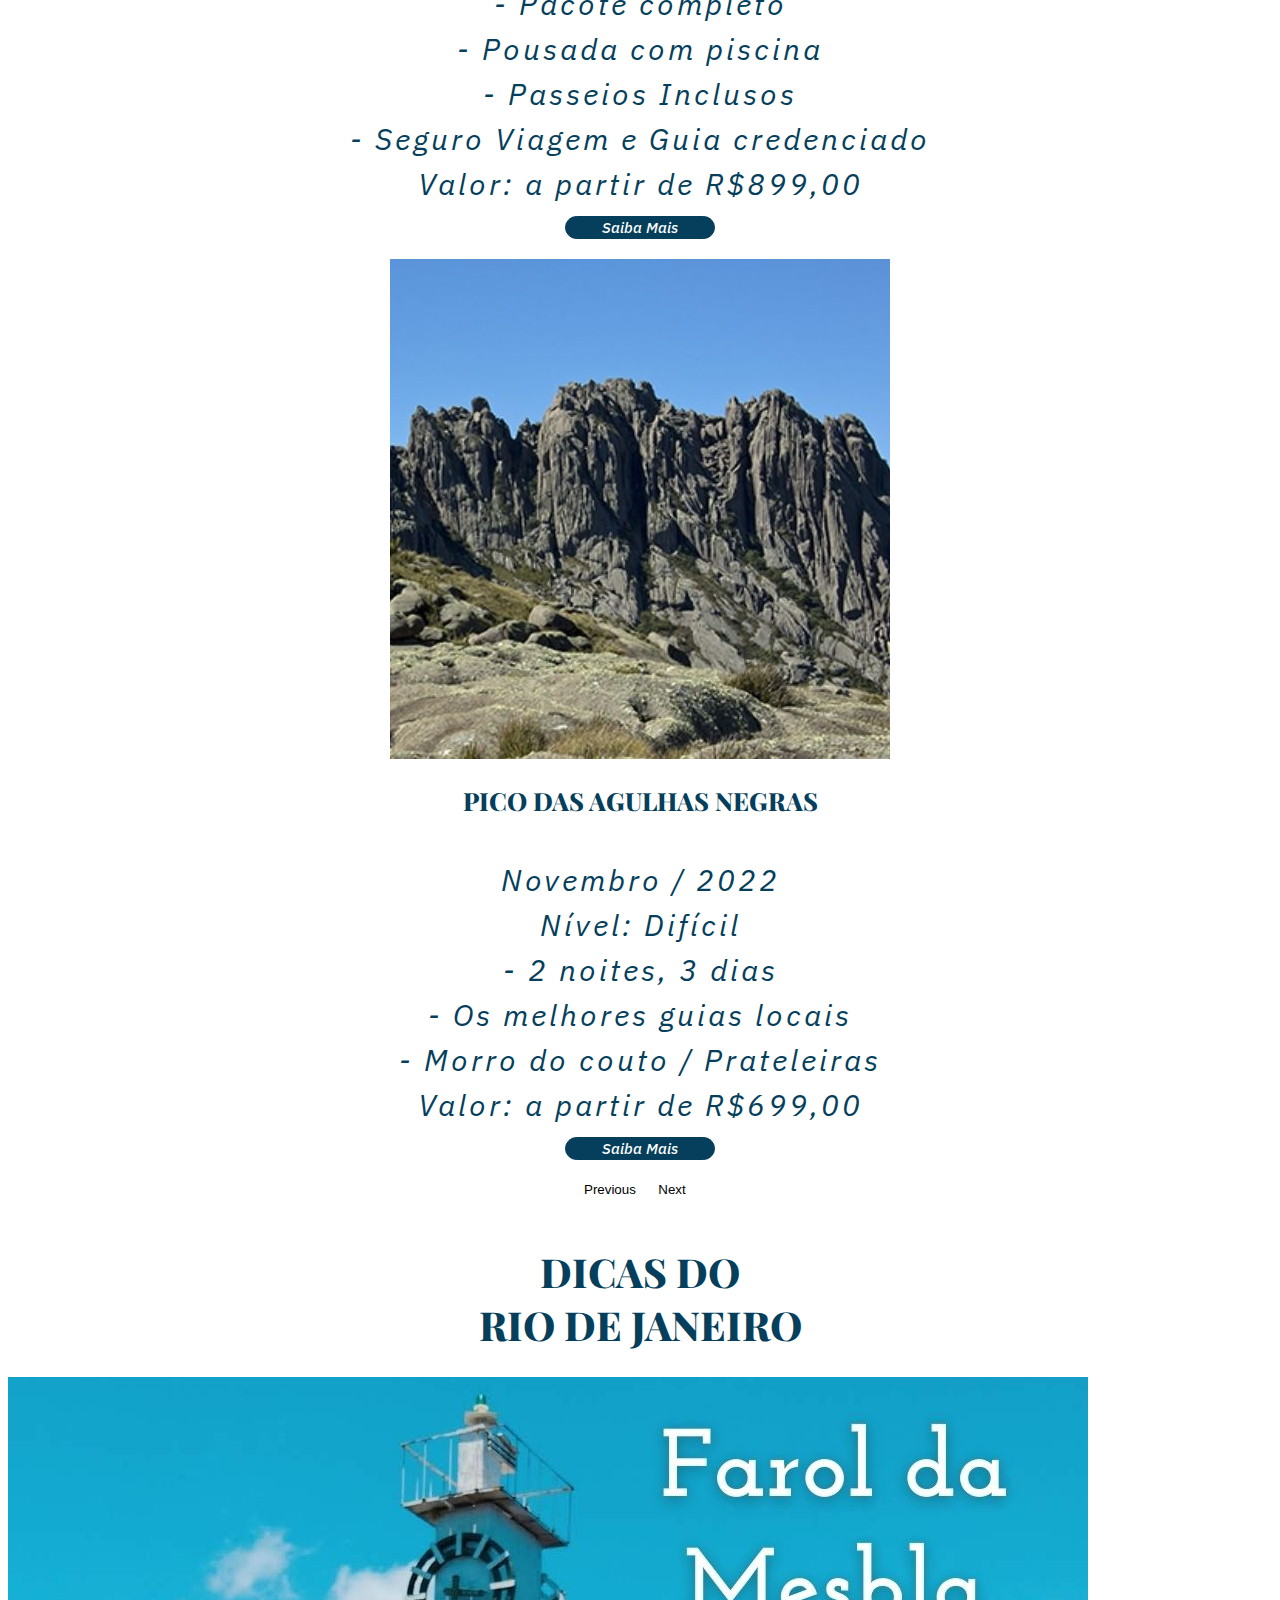
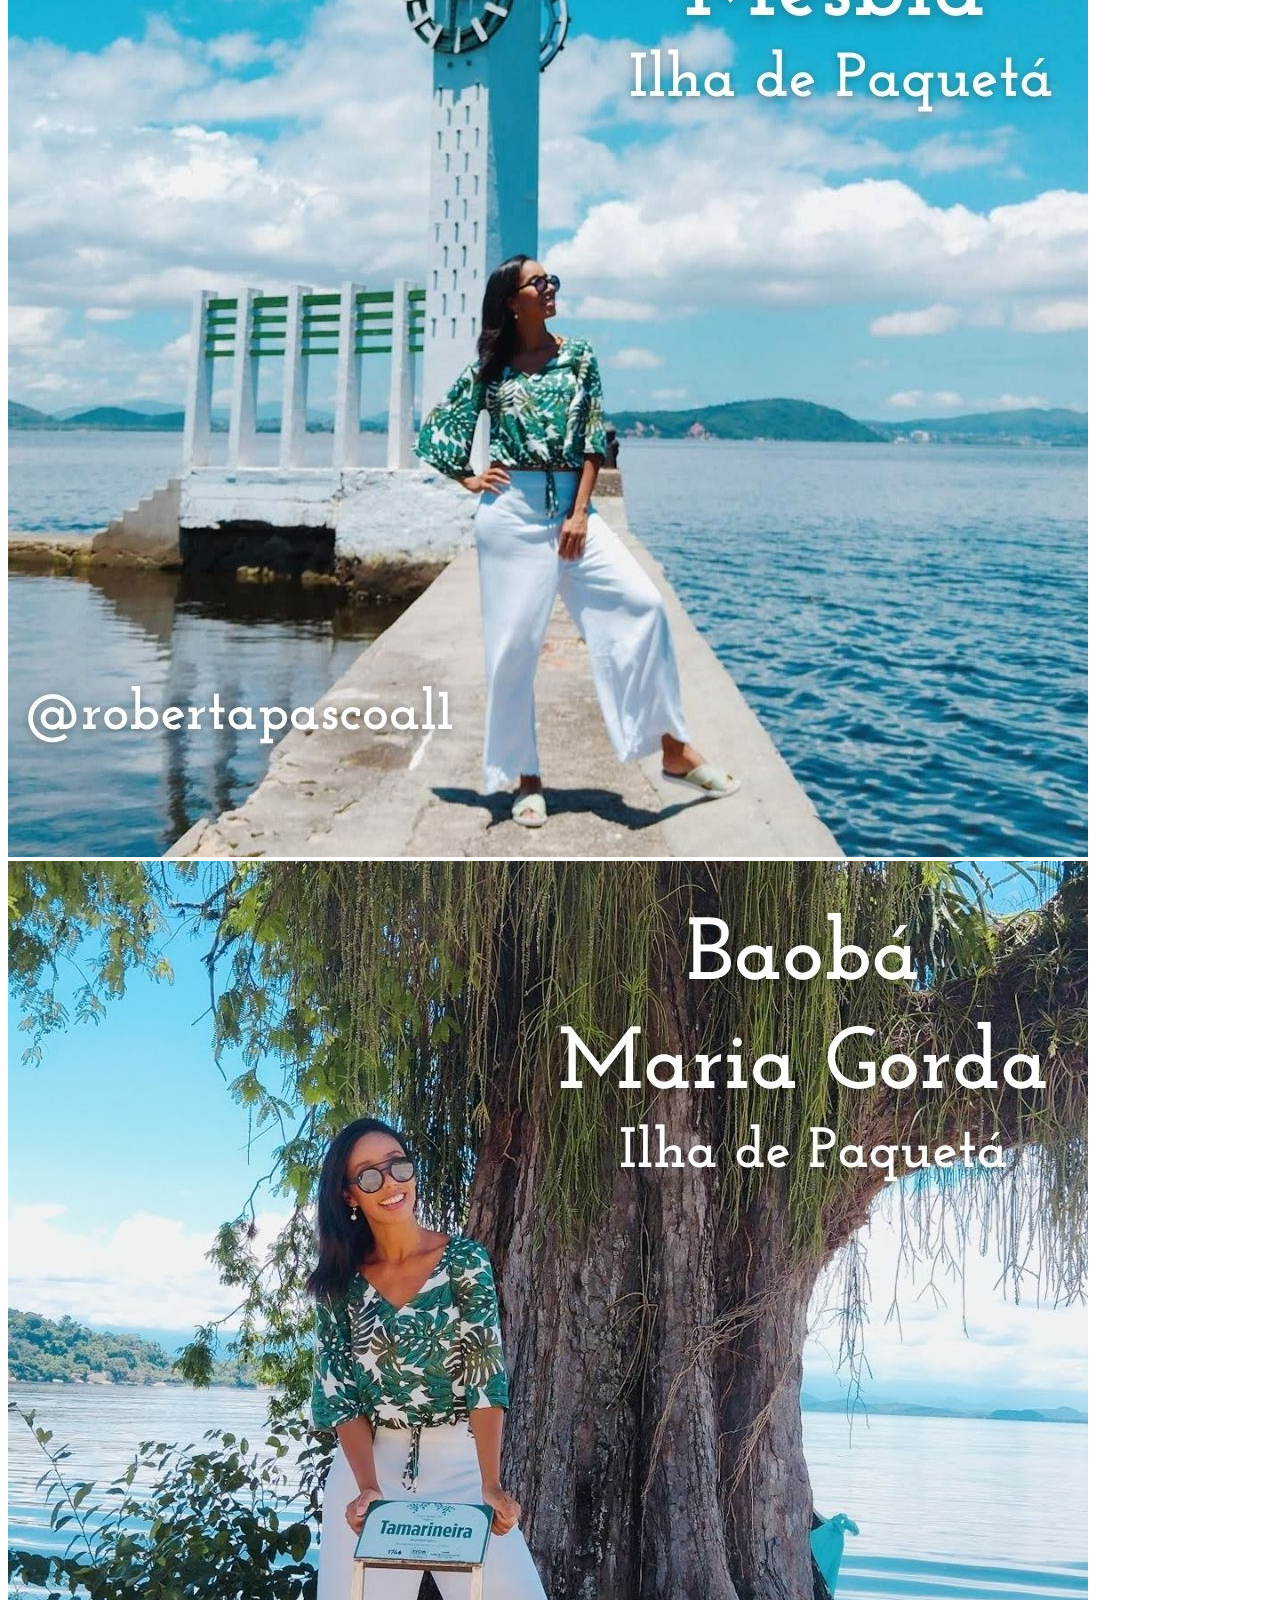
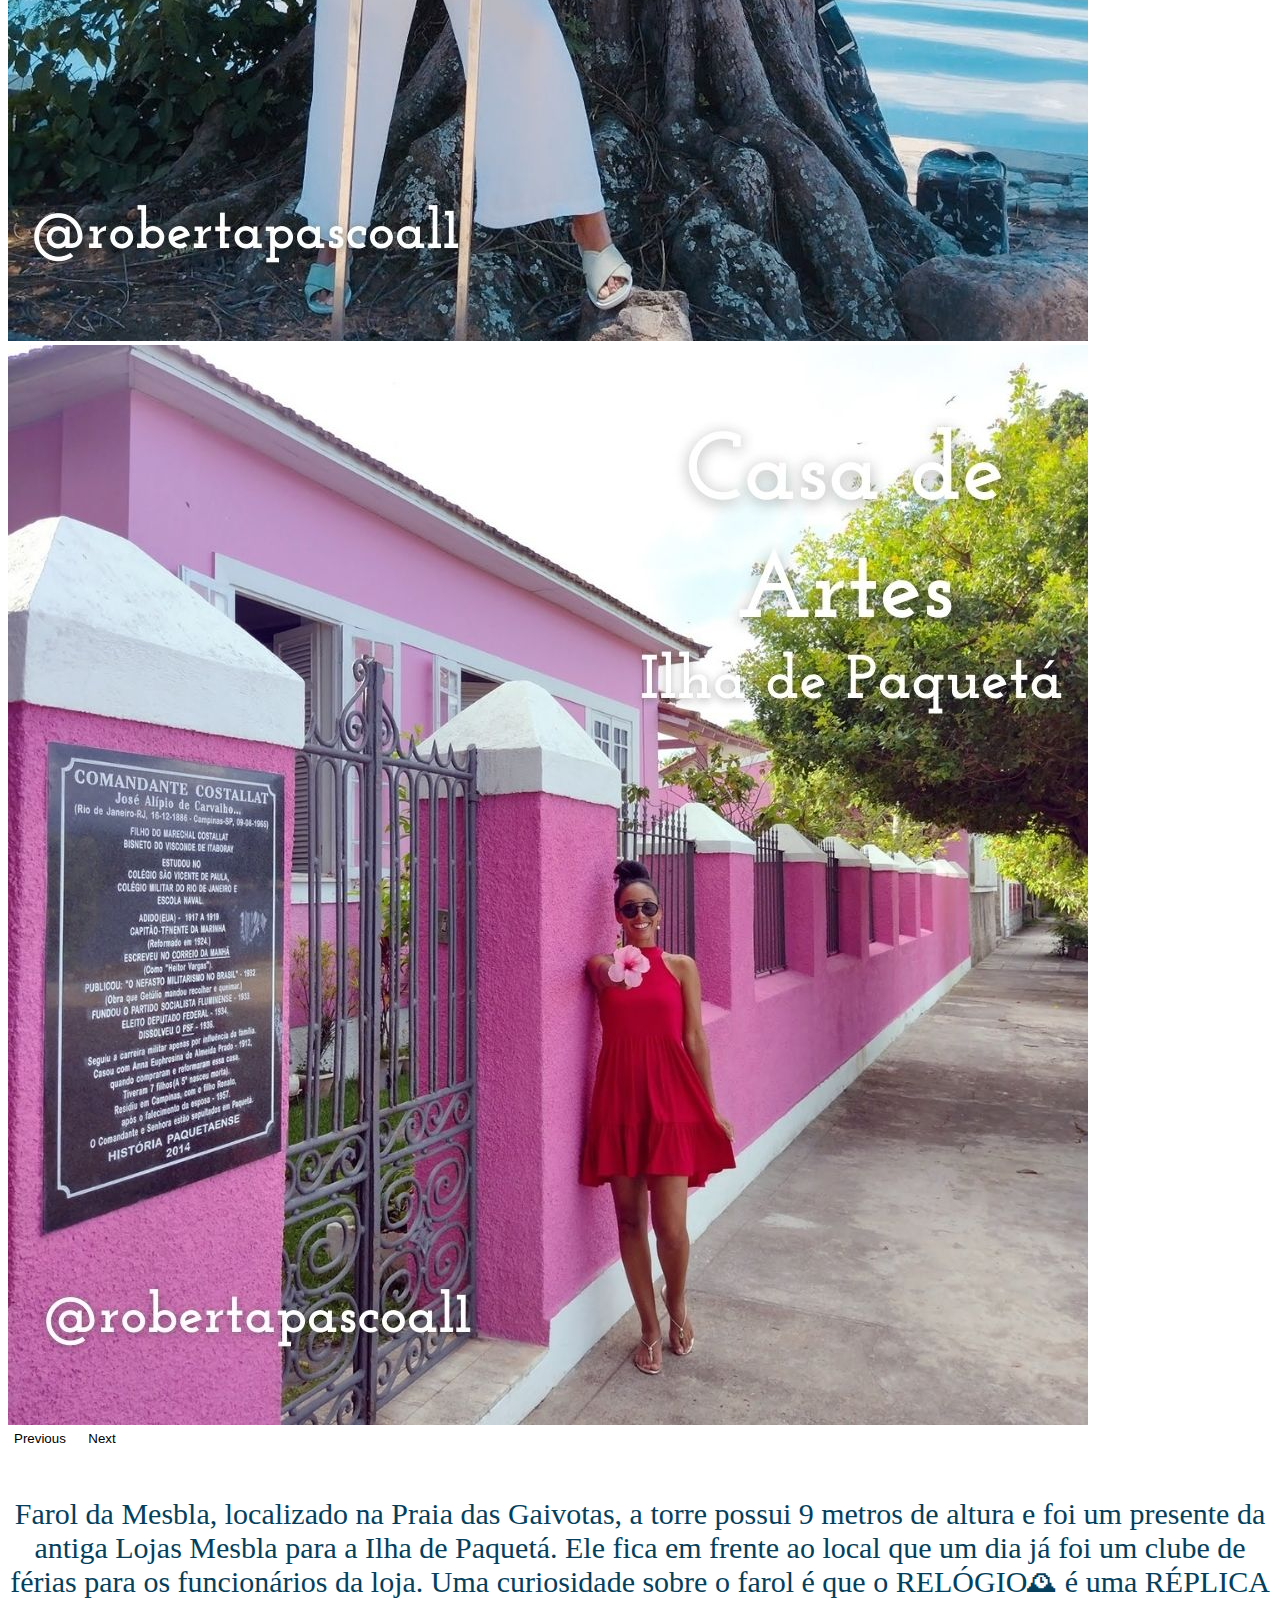
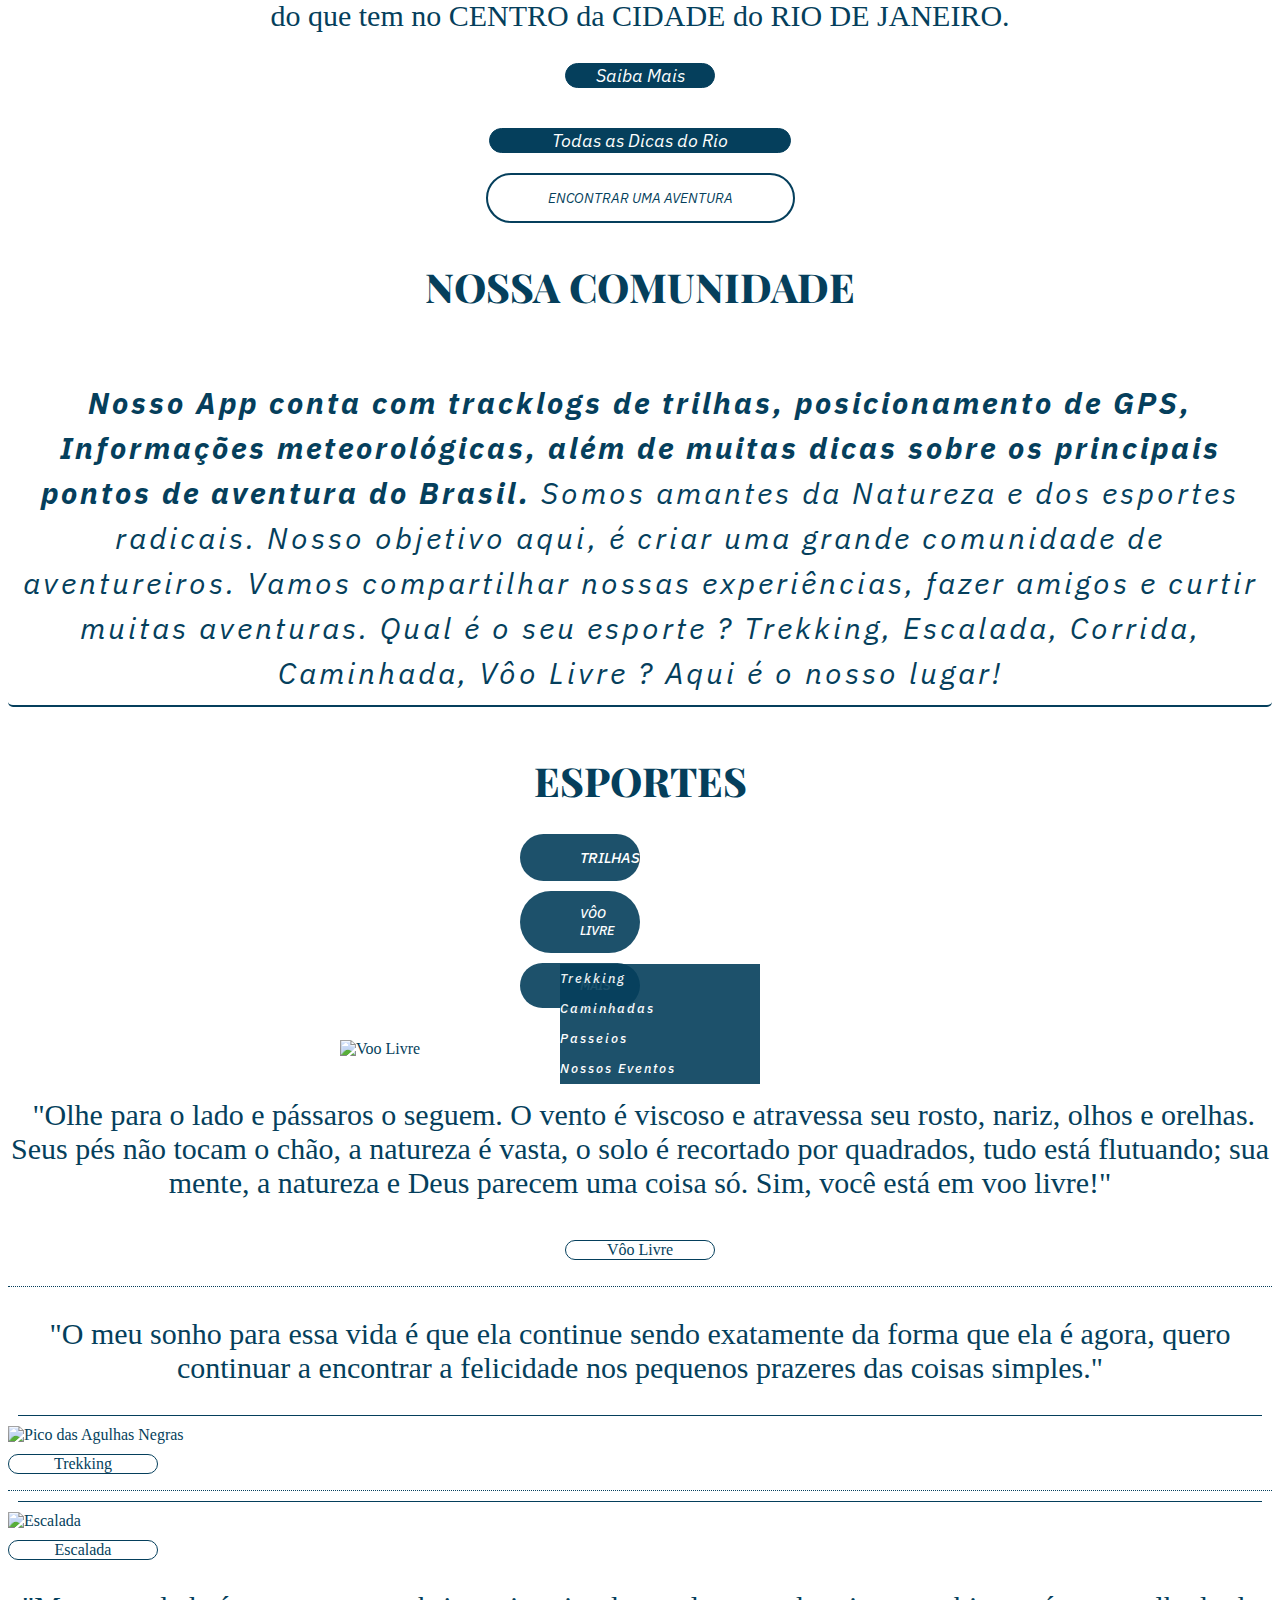
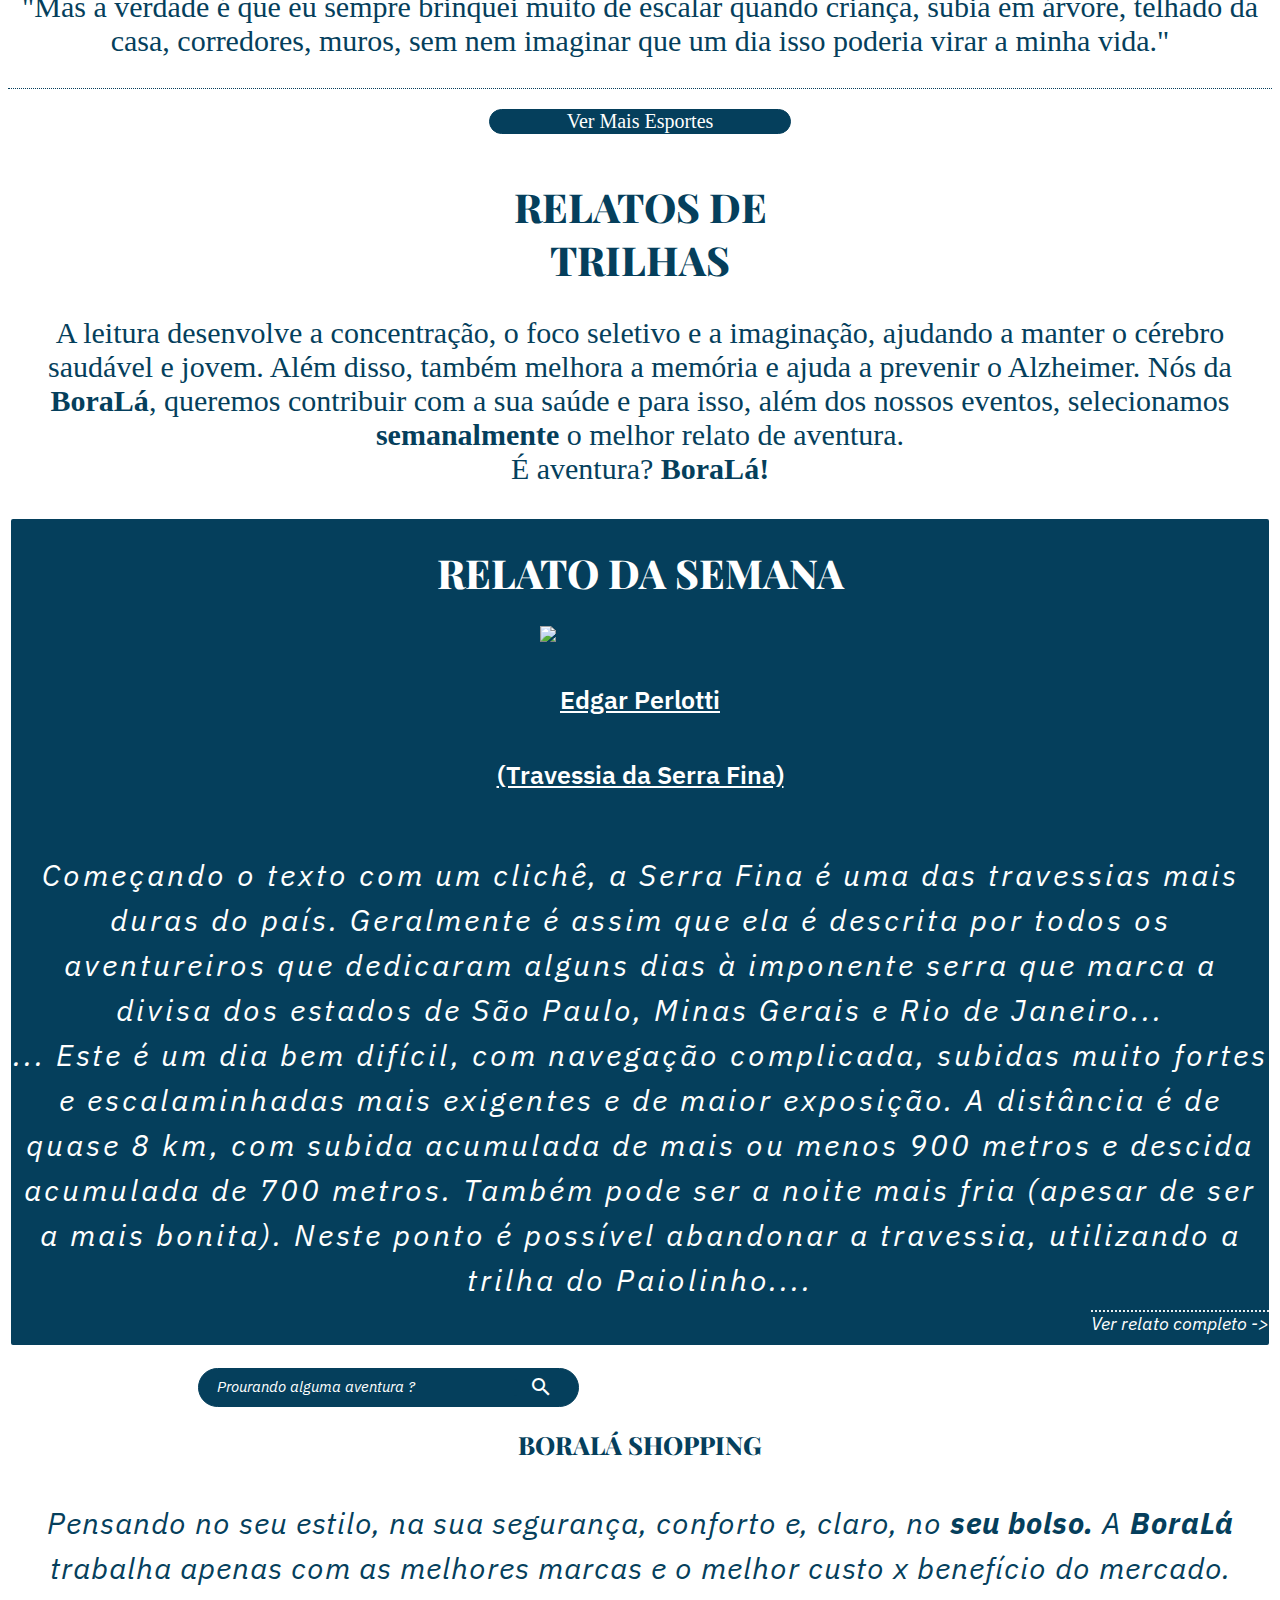
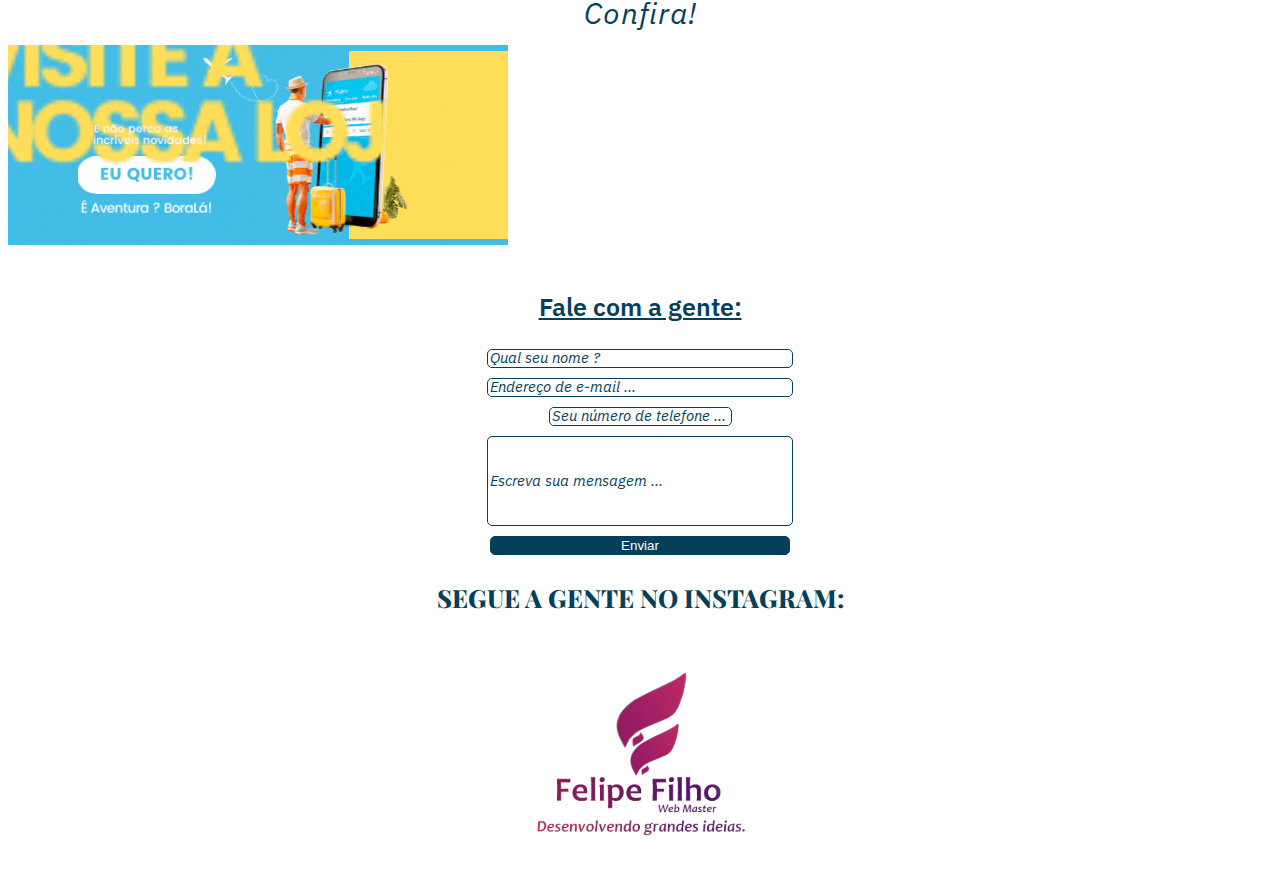
==== commit 2666c75b: "Merge pull request #42 from SmartPig0/Google-Search-API" ====
--- a/index.html
+++ b/index.html
@@ -70,7 +70,69 @@
                   Procurando alguma aventura ?
                   <div class="gcse-search"></div>
                     <h1>Próximos<br> Eventos</h1>
-                    <img class="img-border" src="./lib/c-pedradagavea.svg" alt="Pedra da Gávea">
+                    <div class="slide-bootstrap">
+                      <div id="carouselExampleFade" class="carousel slide carousel-fade" data-bs-ride="carousel">
+                        <div class="carousel-inner">
+                          <div class="carousel-item active">
+                            <div class="events">
+                            <img src="./lib/Nossos Eventos/capitolio pacote de viagem completo.jpg" class="d-block w-100" alt="...">
+                            <h2>Capitólio - MG</h2>
+                      <h4>Diversas saídas<br>
+                        - Pacote completo<br>
+                        - Pousada com piscina<br>
+                        - Passeios Inclusos<br>
+                        - Seguro Viagem e Guia credenciado<br>
+                        Valor: a partir de R$899,00</h4>
+                        <button class="btn-saibamais">
+                          <a href="./nossoseventos.html">Saiba Mais</a>
+                      </button>  
+                          </div>
+                          </div>
+                          <div class="carousel-item">
+                            <div class="events">
+                              <img src="./lib/Nossos Eventos/foto pico das agulhas negras.jpg" class="d-block w-100" alt="...">
+                              <h2>Pico das Agulhas Negras</h2>
+                        <h4>Novembro / 2022<br>
+                          Nível: Difícil<br>
+                          - 2 noites, 3 dias<br>
+                          - Os melhores guias locais<br>
+                          - Morro do couto / Prateleiras<br>
+                          Valor: a partir de R$699,00</h4>
+                          <button class="btn-saibamais">
+                            <a href="./nossoseventos.html">Saiba Mais</a>
+                        </button>  
+                            </div>
+                          </div>
+                         <!-- <div class="carousel-item">
+                            <div class="events">
+                              <h2>Pedra da Gávea</h2>
+                              <img src="./lib/Passeios Culturais/selaron.svg" class="d-block w-100" alt="...">
+                              <h2>Pedra da Gávea</h2>
+                        <h4>Dia: 18/04/2022 (Quarta-feira)<br>
+                          Nível: Difícil<br>
+                          Tempo estimado: 6 horas<br>
+                          Início da trilha: 9:00h<br>
+                          Encontro Final: Início da trilha<br>
+                          Valor: a partir de R$49,99</h4>
+                          <button class="btn-saibamais">
+                            <a href="./nossoseventos.html">Saiba Mais</a>
+                        </button>  
+                            </div>
+                          </div> -->
+                        </div>
+                        <button class="carousel-control-prev" type="button" data-bs-target="#carouselExampleFade" data-bs-slide="prev">
+                          <span class="carousel-control-prev-icon" aria-hidden="true"></span>
+                          <span class="visually-hidden">Previous</span>
+                        </button>
+                        <button class="carousel-control-next" type="button" data-bs-target="#carouselExampleFade" data-bs-slide="next">
+                          <span class="carousel-control-next-icon" aria-hidden="true"></span>
+                          <span class="visually-hidden">Next</span>
+                        </button>
+                      </div>
+                    </div>
+                    <!--
+                <div class="events">
+                    <img class="img-border" src="./lib/Nossos Eventos/capitolio menina na janela do ceu.jpg" alt="menina janela do ceu">
                     <h2>Pedra da Gávea</h2>
                     <h4>Dia: 18/04/2022 (Quarta-feira)<br>
                         Nível: Difícil<br>
@@ -78,9 +140,10 @@
                         Início da trilha: 9:00h<br>
                         Encontro Final: Início da trilha<br>
                         Valor: a partir de R$49,99</h4>
-                    <div class="btn-saibamais">
+                    <button class="btn-saibamais">
                         <a href="./nossoseventos.html">Saiba Mais</a>
-                    </div>
+                    </button>
+            </div>        
                     <img class="img-border" src="./lib/c-praiadoperigoso.svg" alt="Praia do Perigoso">
                     <h2>Praia do Perigoso</h2>
                     <h4>Dia: 09/05/2022 (Quarta-feira)<br>
@@ -93,7 +156,7 @@
                             <a href="./nossoseventos.html">Próximos Eventos</a>
                         </div>
                 </div>
-            </div>
+            </div> -->
         </section>
         <section class="dicas-do-rio">
           <h1>Dicas do<br> Rio de Janeiro</h1>
@@ -101,13 +164,13 @@
           <div id="carouselExampleFade" class="carousel slide " data-bs-ride="carousel">
             <div class="carousel-inner">
               <div class="carousel-item active">
-                <img src="./lib/dicas do rio/Ilha de Paqueta ro.jpg" class="d-block w-100" alt="...">
+                <img src="./lib/dicas do rio/farol da mesbla ilha de paqueta.jpg" class="d-block w-100" alt="...">
               </div>
               <div class="carousel-item">
-                <img src="./lib/dicas do rio/ilha de paqueta Ro 2.jpg" class="d-block w-100" alt="...">
+                <img src="./lib/dicas do rio/baoba maria gorda ilha de paqueta.jpg" class="d-block w-100" alt="...">
               </div>
               <div class="carousel-item">
-                <img src="./lib/dicas do rio/Ilha de Paqueta Ro 3.jpg" class="d-block w-100" alt="...">
+                <img src="./lib/dicas do rio/casa de artes ilha de paqueta.jpg" class="d-block w-100" alt="...">
               </div>
             </div>
             <button class="carousel-control-prev" type="button" data-bs-target="#carouselExampleFade" data-bs-slide="prev">
--- a/style.css
+++ b/style.css
@@ -442,10 +442,12 @@
         margin-top: 10px;
         
         }
+    
+    .events{
+       
+    }
 
     .img-border{
-        border: solid 2px #053F5C;
-        border-radius: 100px;
         margin-bottom: 20px;
     }
 
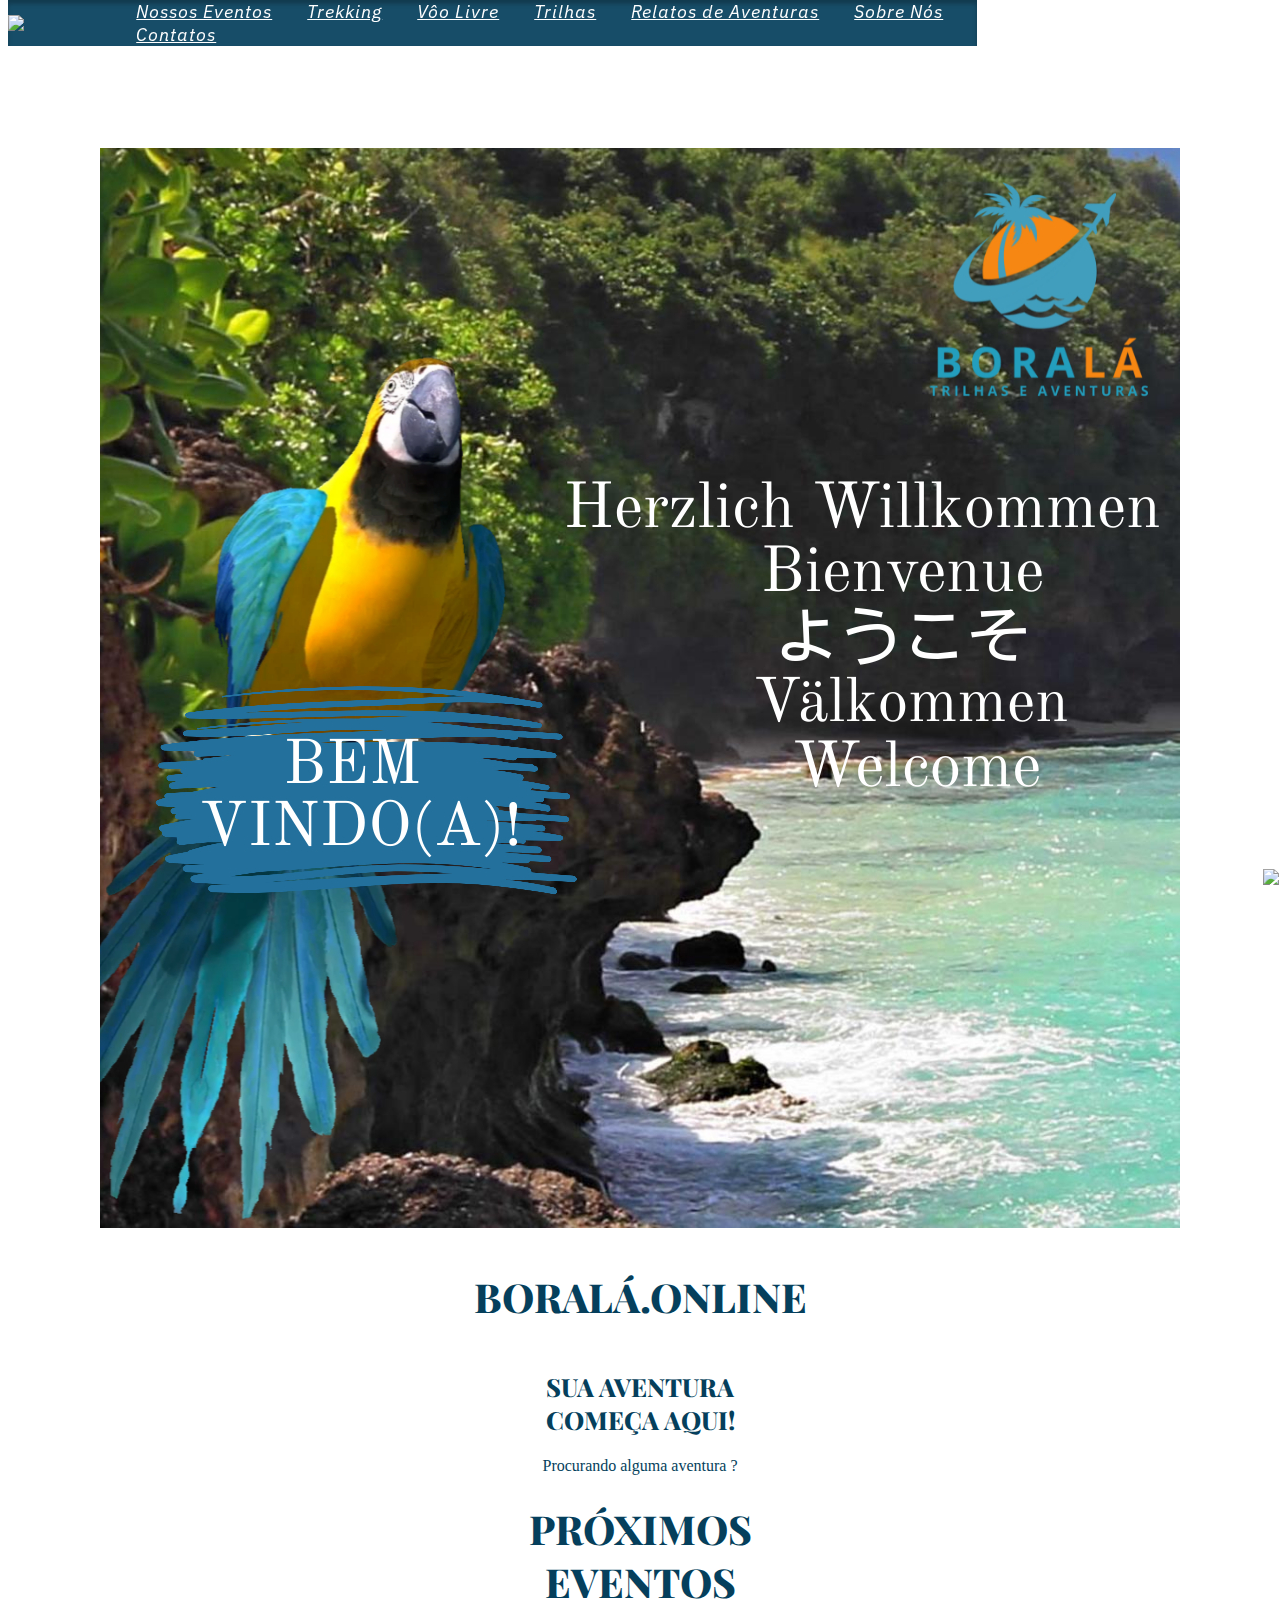
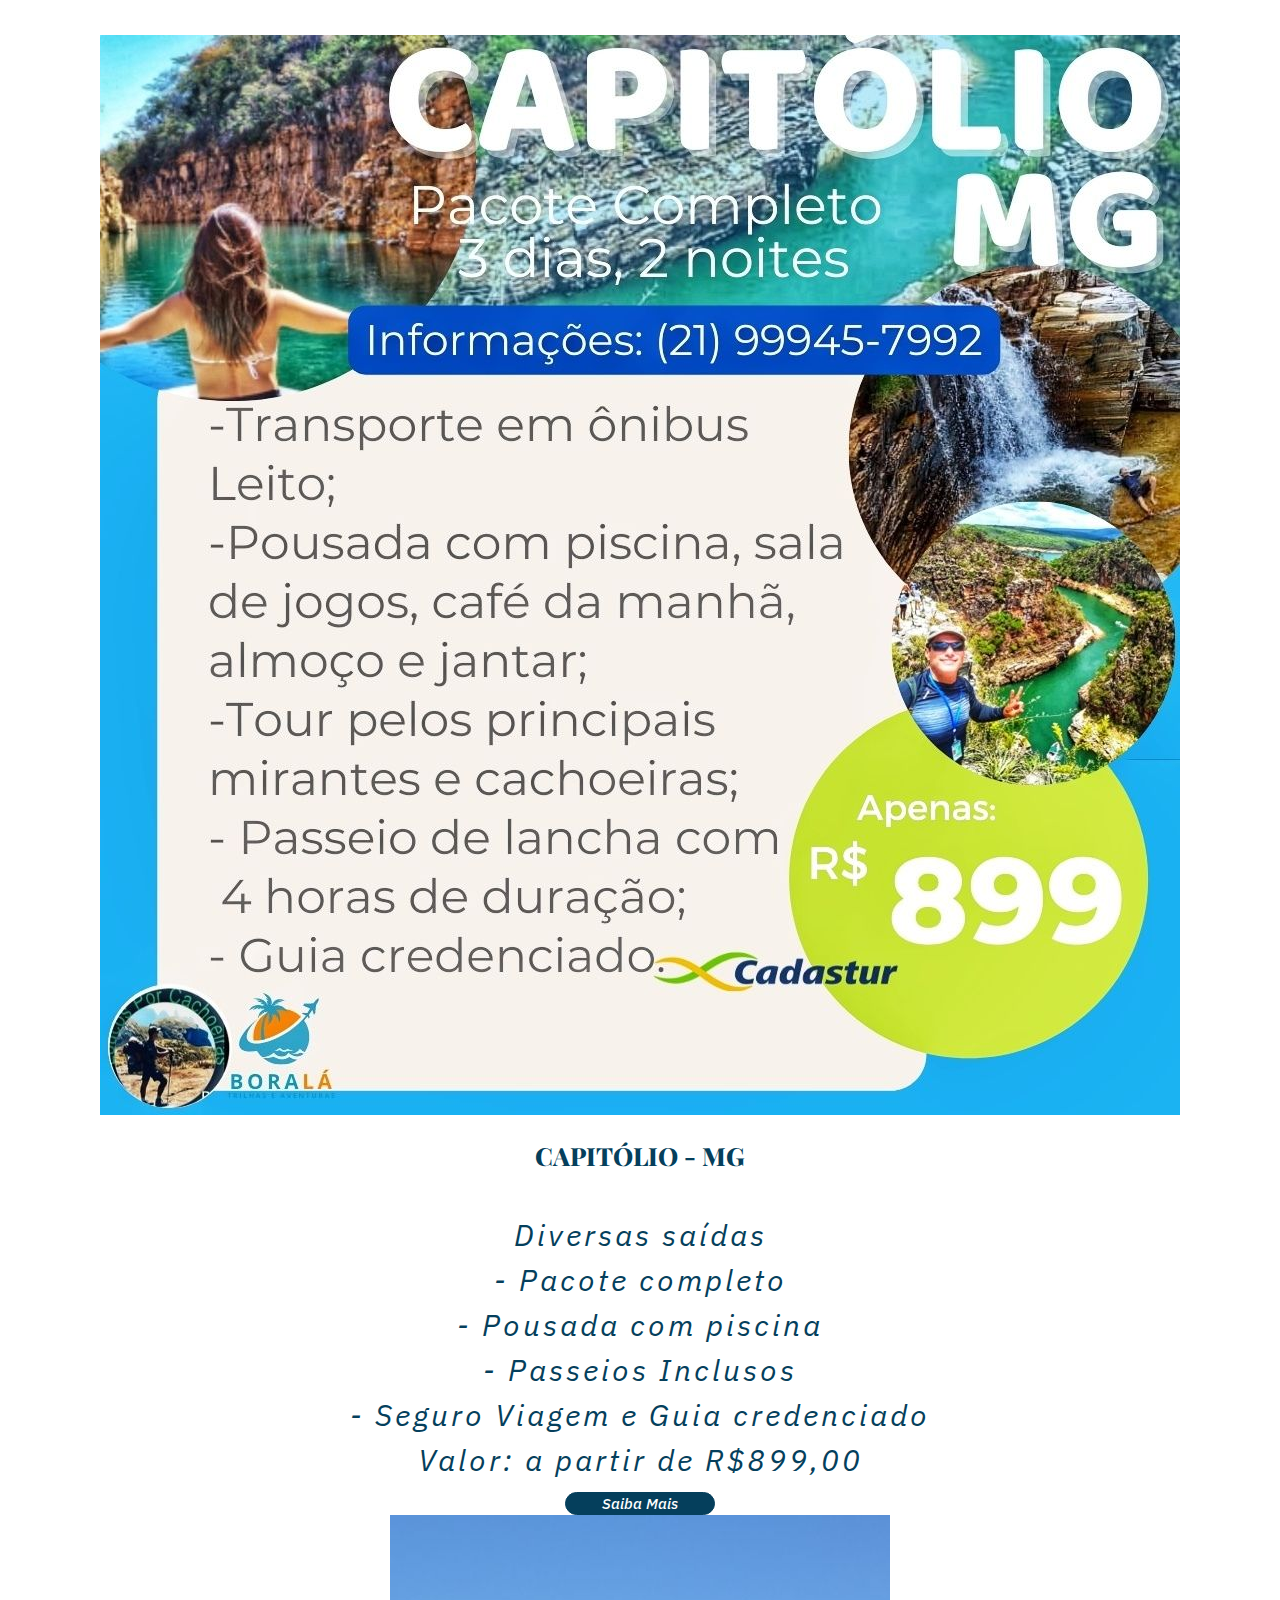
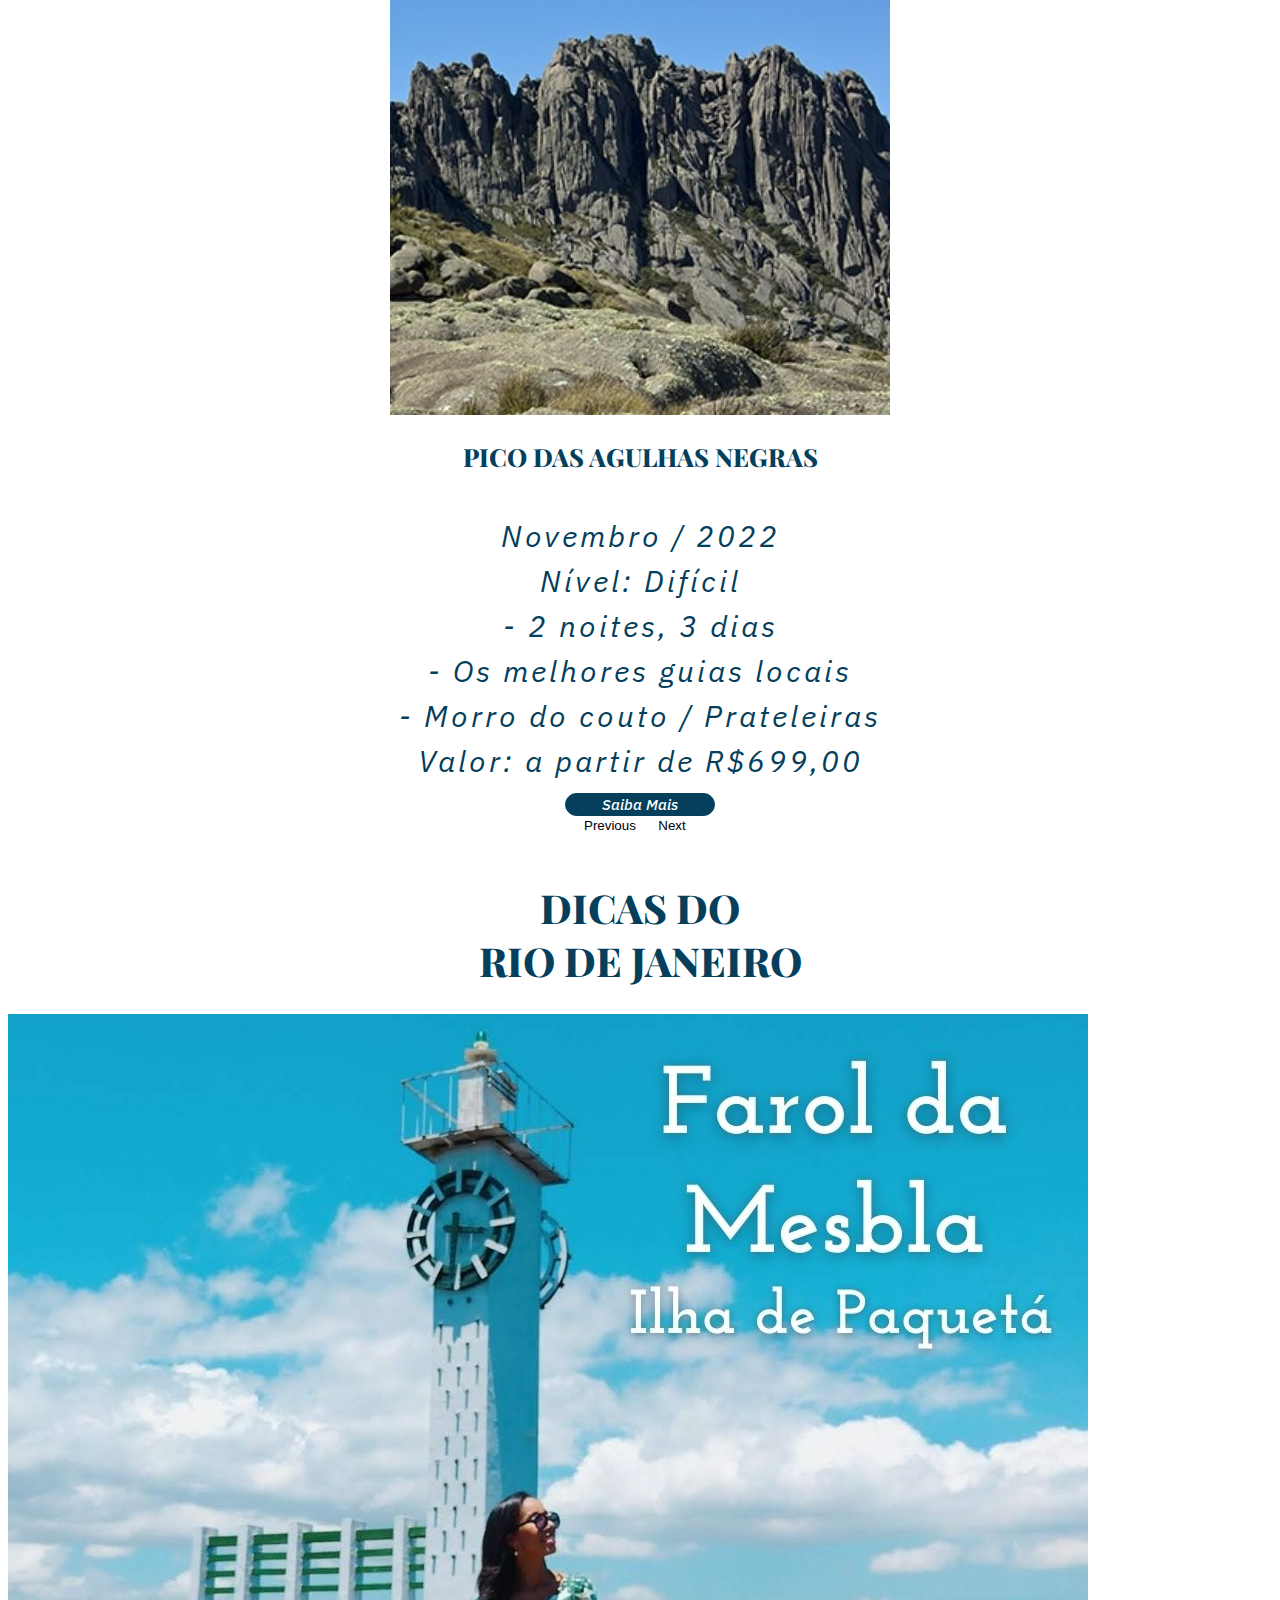
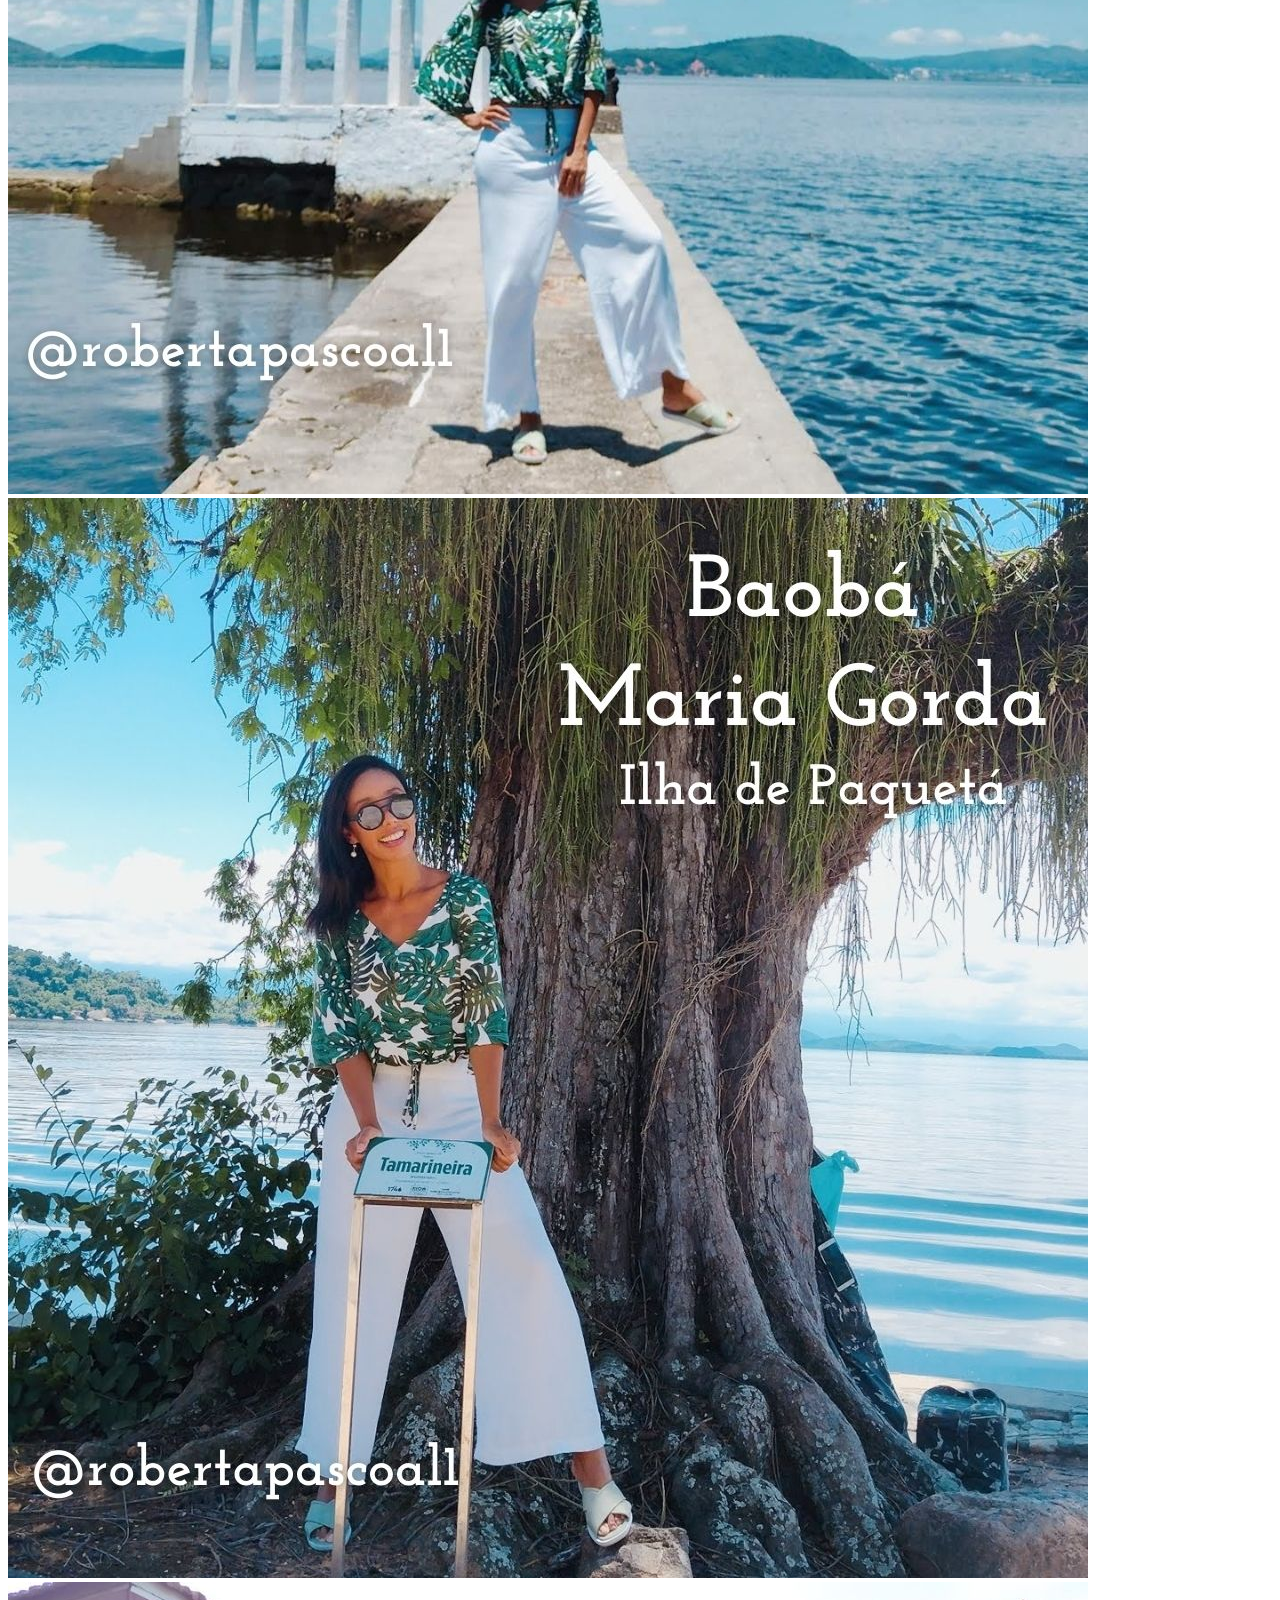
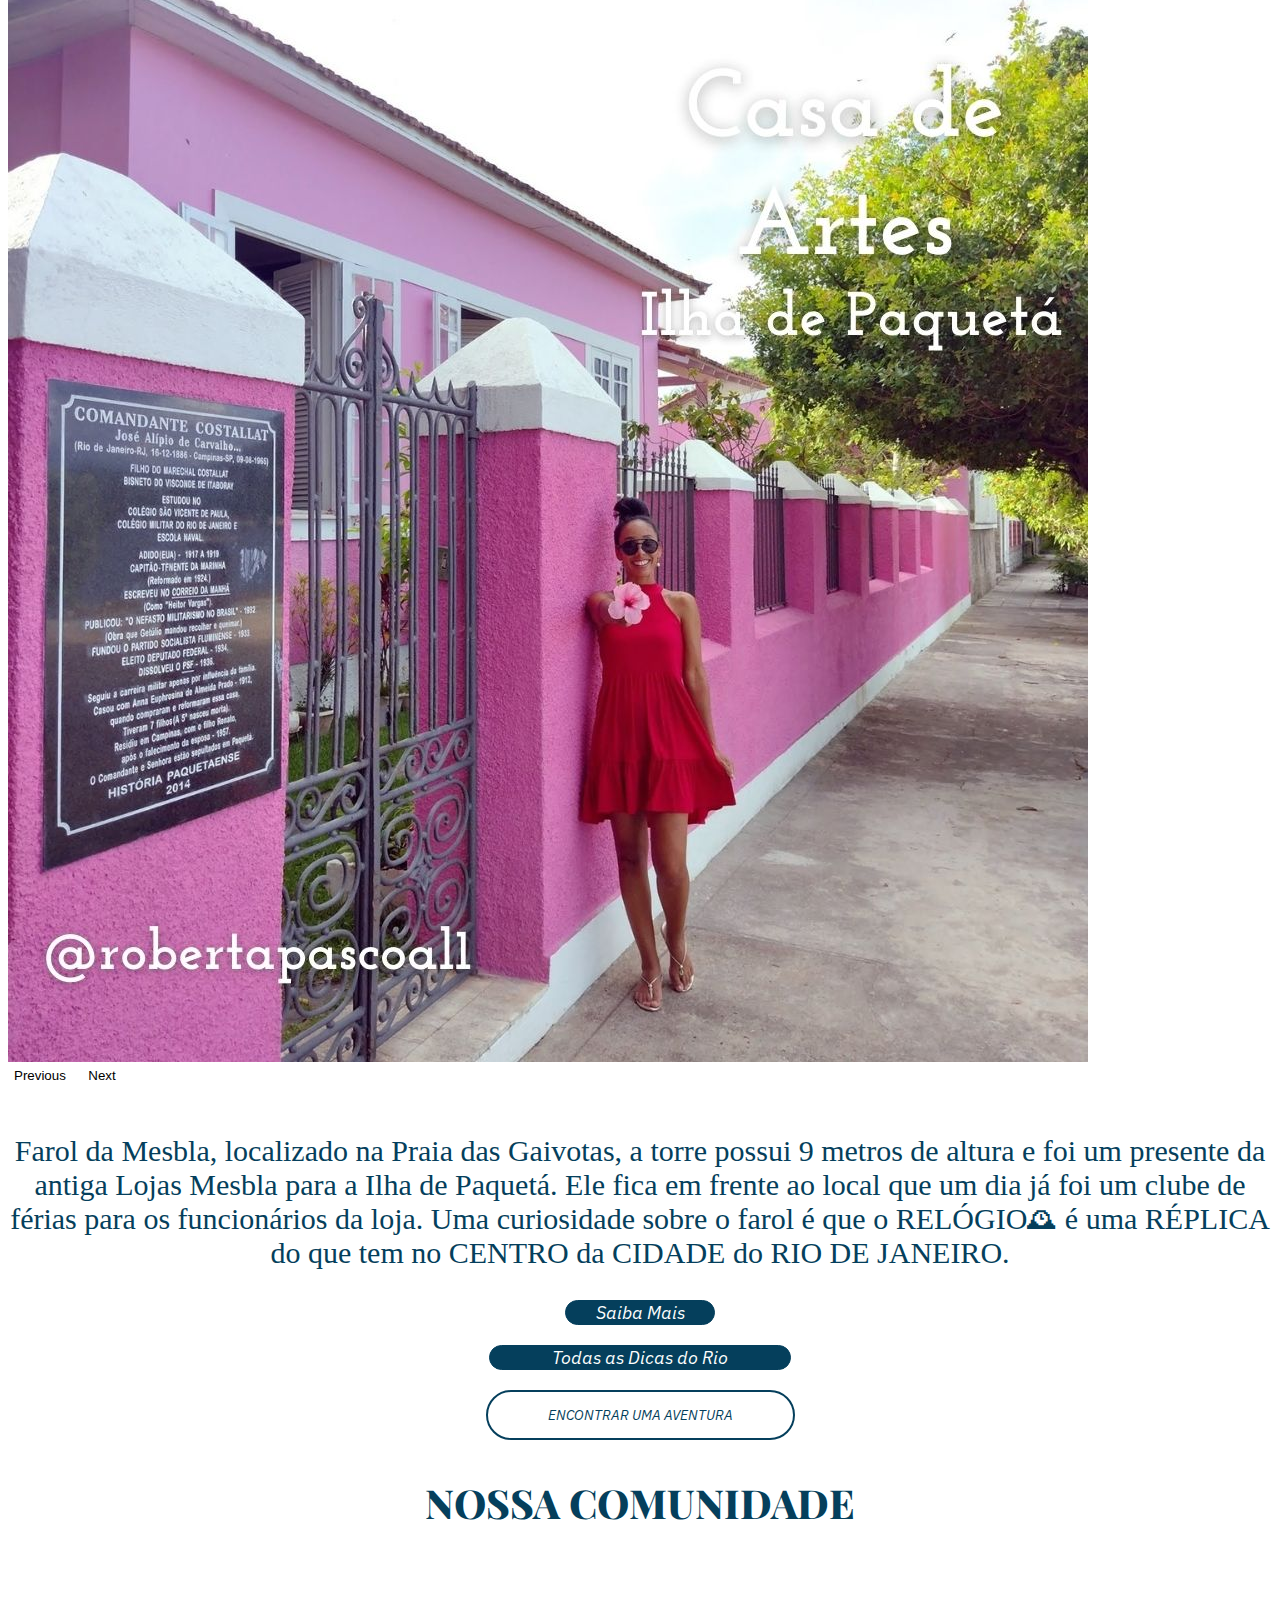
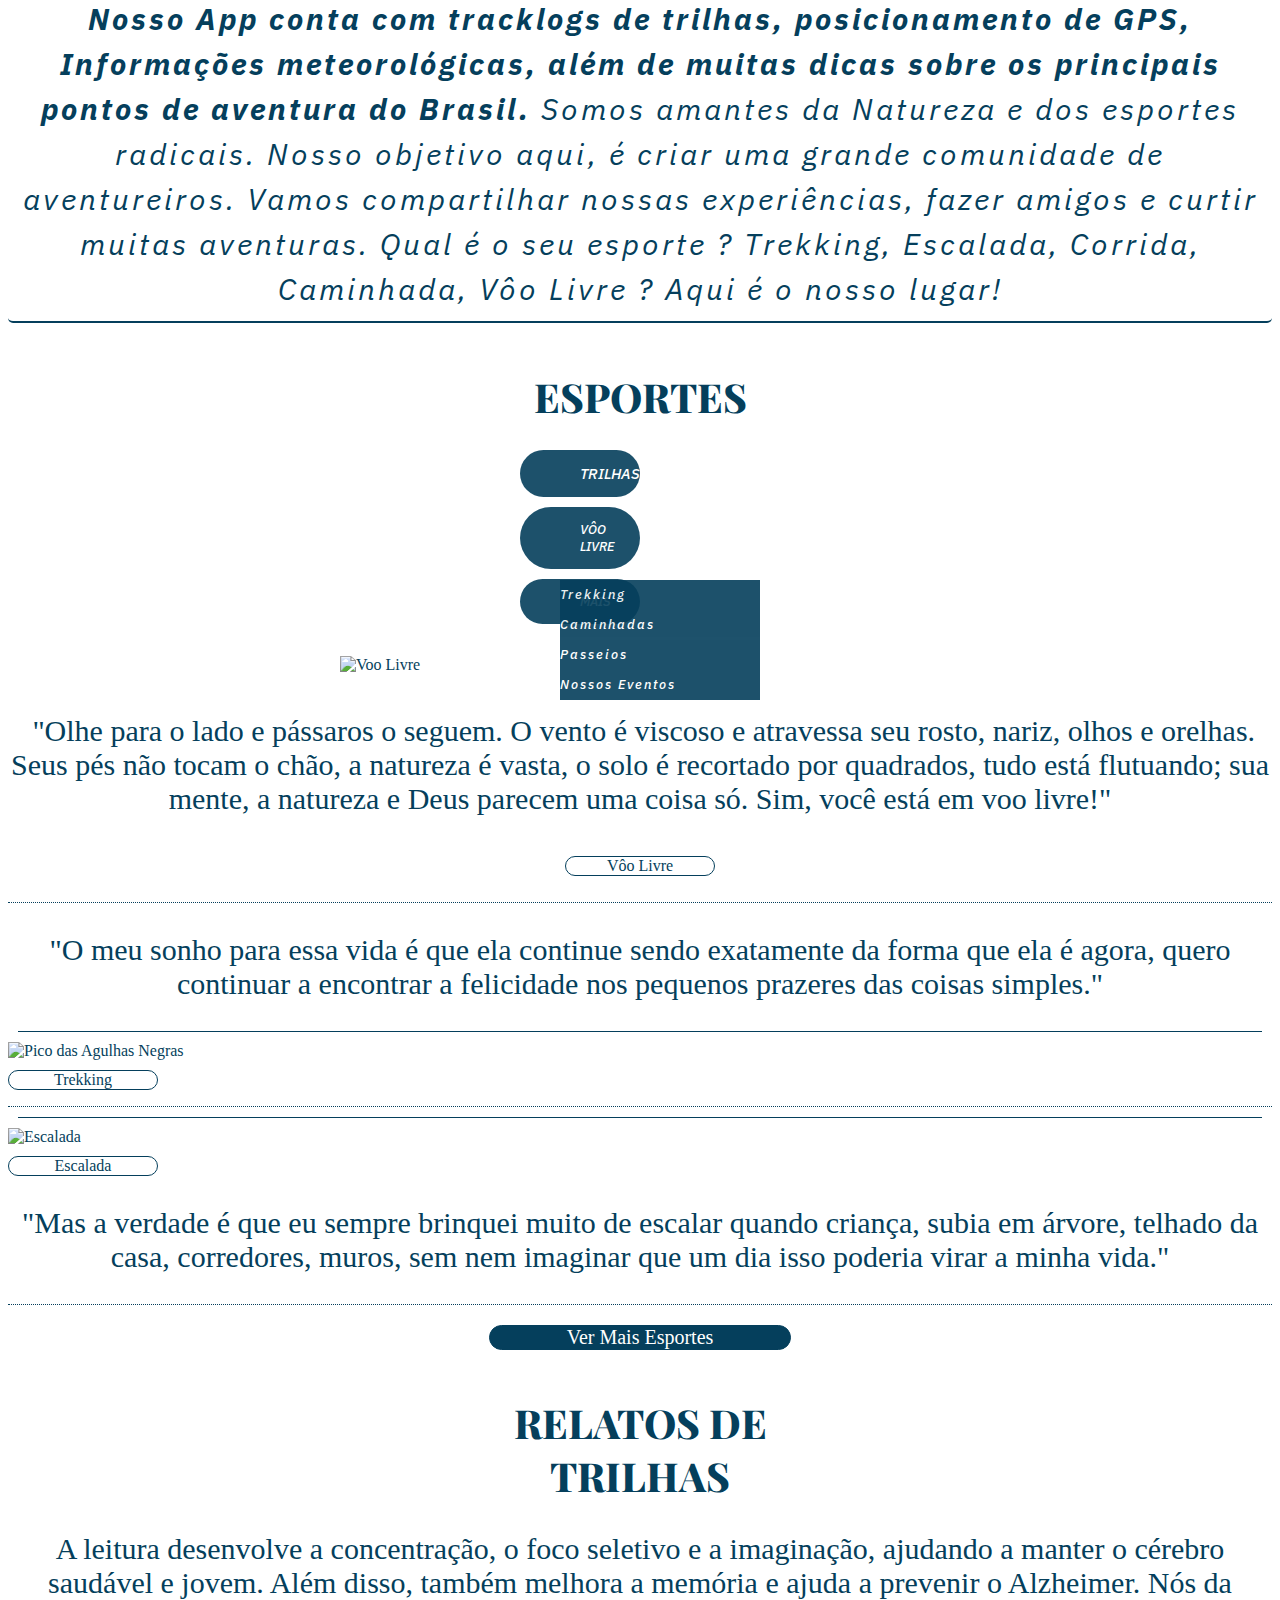
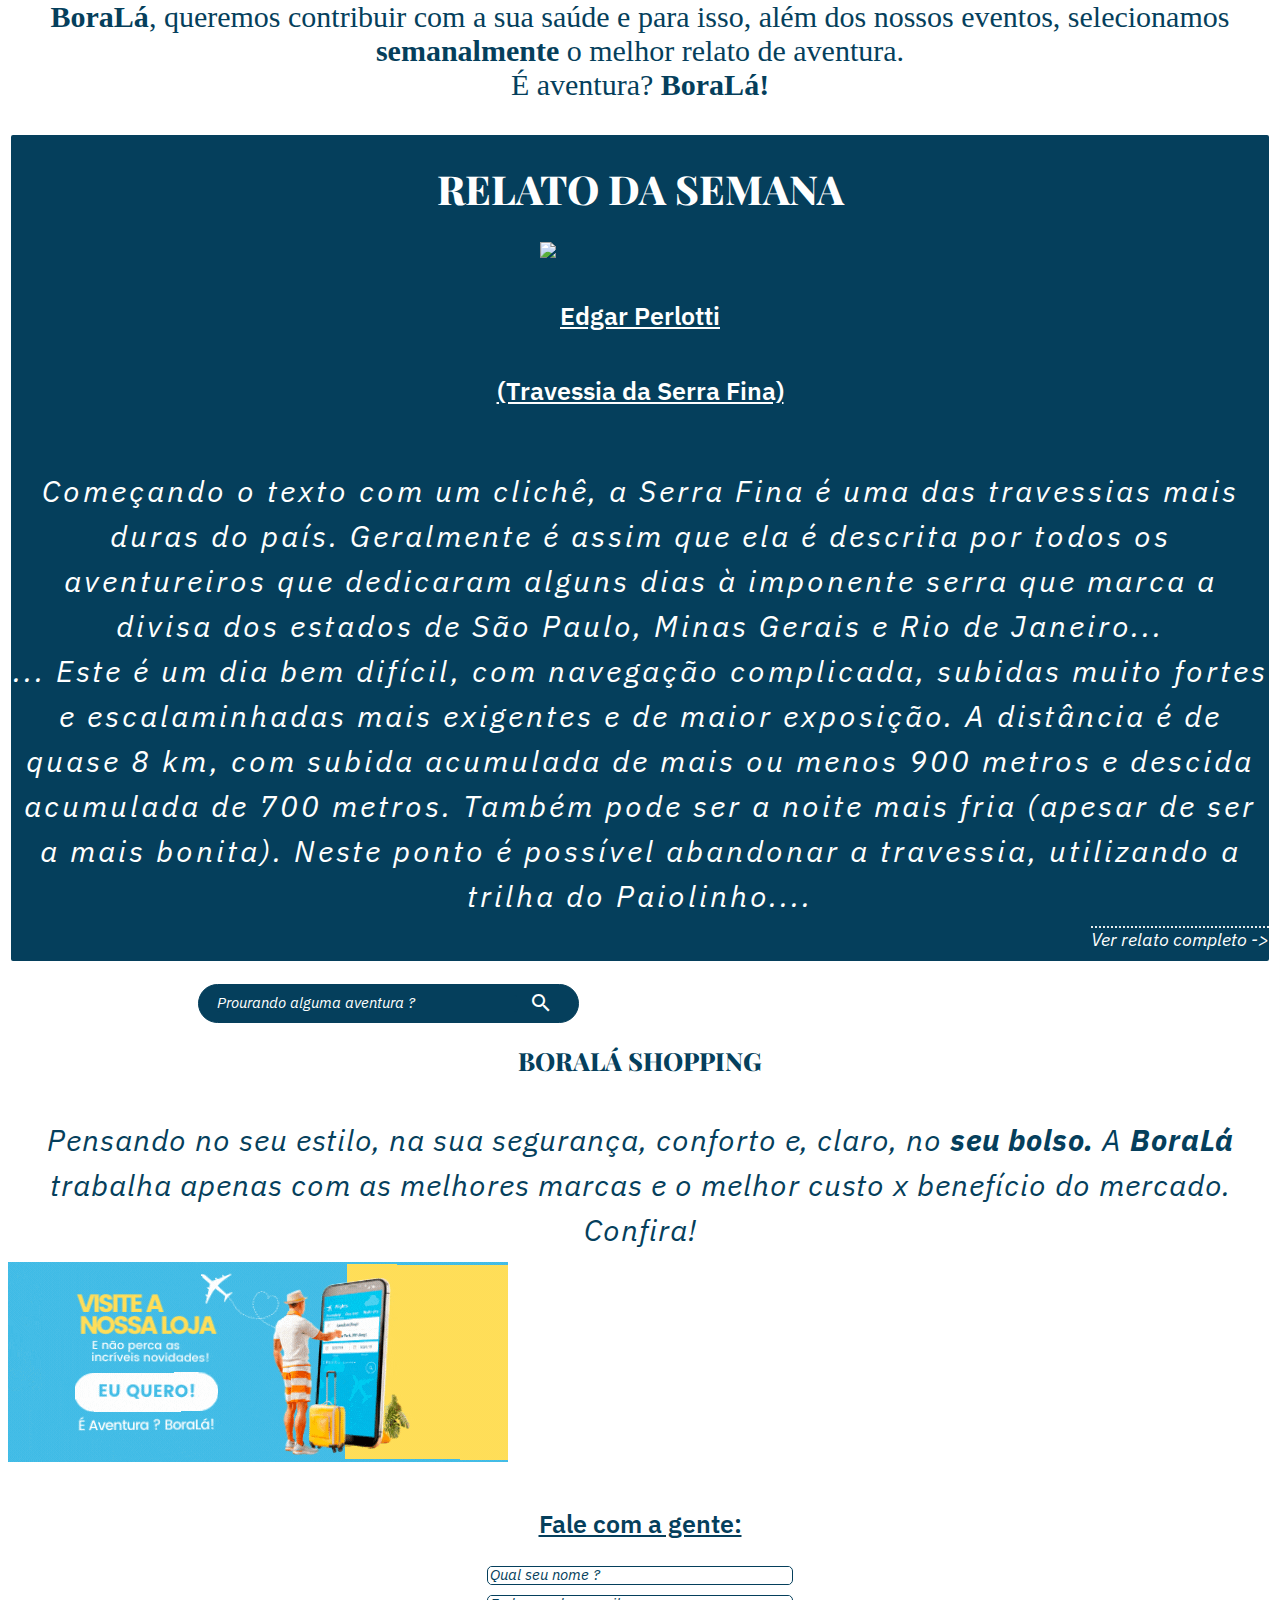
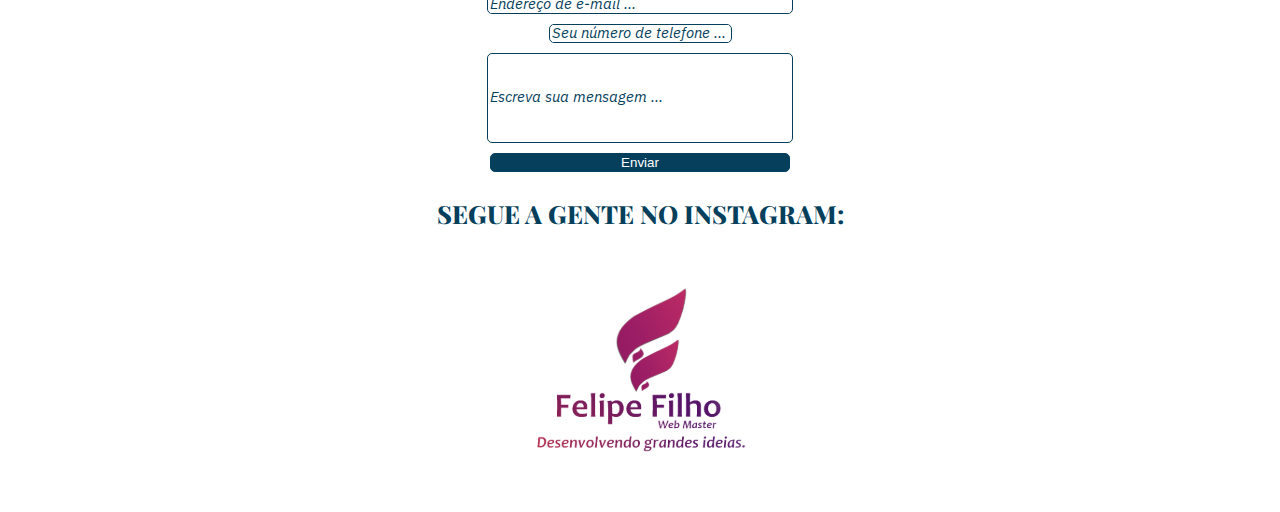
==== commit 9a40f4a4: "Merge pull request #43 from SmartPig0/Google-Search-API" ====
--- a/index.html
+++ b/index.html
@@ -66,7 +66,9 @@
         </section> -->
         <section>
                 <div class="proximos-eventos">
-                  <a href="./nossoseventos.html"><img src="/lib/Novas Imagens JPG/arara rio de janeiro gif.gif" alt="Capitólio" class="img-principal"></a>
+                  <a href="./nossoseventos.html"><img src="/lib/arara bem vindo borala online.jpeg" alt="Capitólio" class="img-principal"></a>
+                  <h1>BORALÁ.ONLINE</h1>
+                  <H2>Sua aventura<br>começa aqui!</H2>
                   Procurando alguma aventura ?
                   <div class="gcse-search"></div>
                     <h1>Próximos<br> Eventos</h1>
--- a/style.css
+++ b/style.css
@@ -189,7 +189,7 @@
 color: #fff;
 background: #053F5C;
 cursor: point;
-margin-bottom: 20px;
+
 }
 
 /* CSS BUTTON */ 
@@ -440,16 +440,7 @@
         background: #fff;
         cursor: pointer;
         margin-top: 10px;
-        
         }
-    
-    .events{
-       
-    }
-
-    .img-border{
-        margin-bottom: 20px;
-    }
 
 .btn-maisesportes {
     border: solid 1px #053F5C;
@@ -469,7 +460,6 @@
     flex-direction: column;
     align-items: center;
     justify-content: center;
-    
 }
 
 .slide-bootstrap {
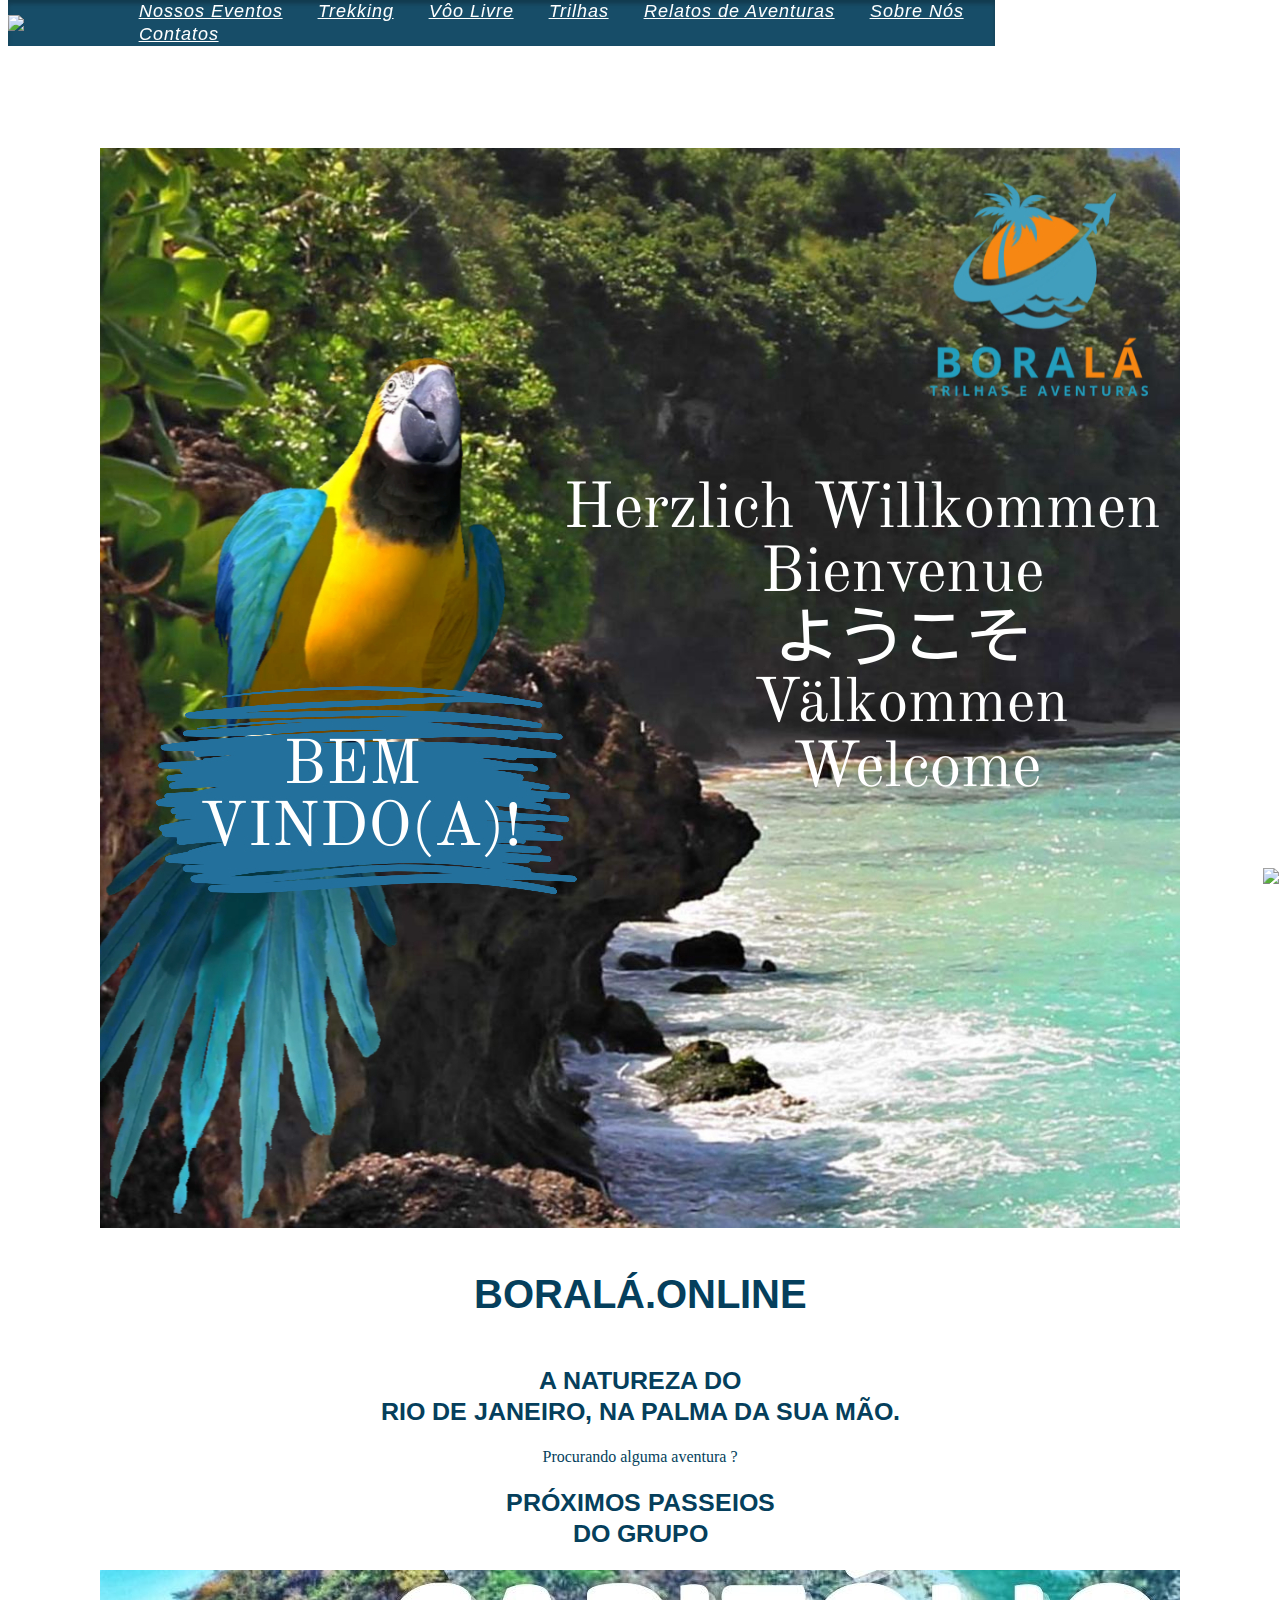
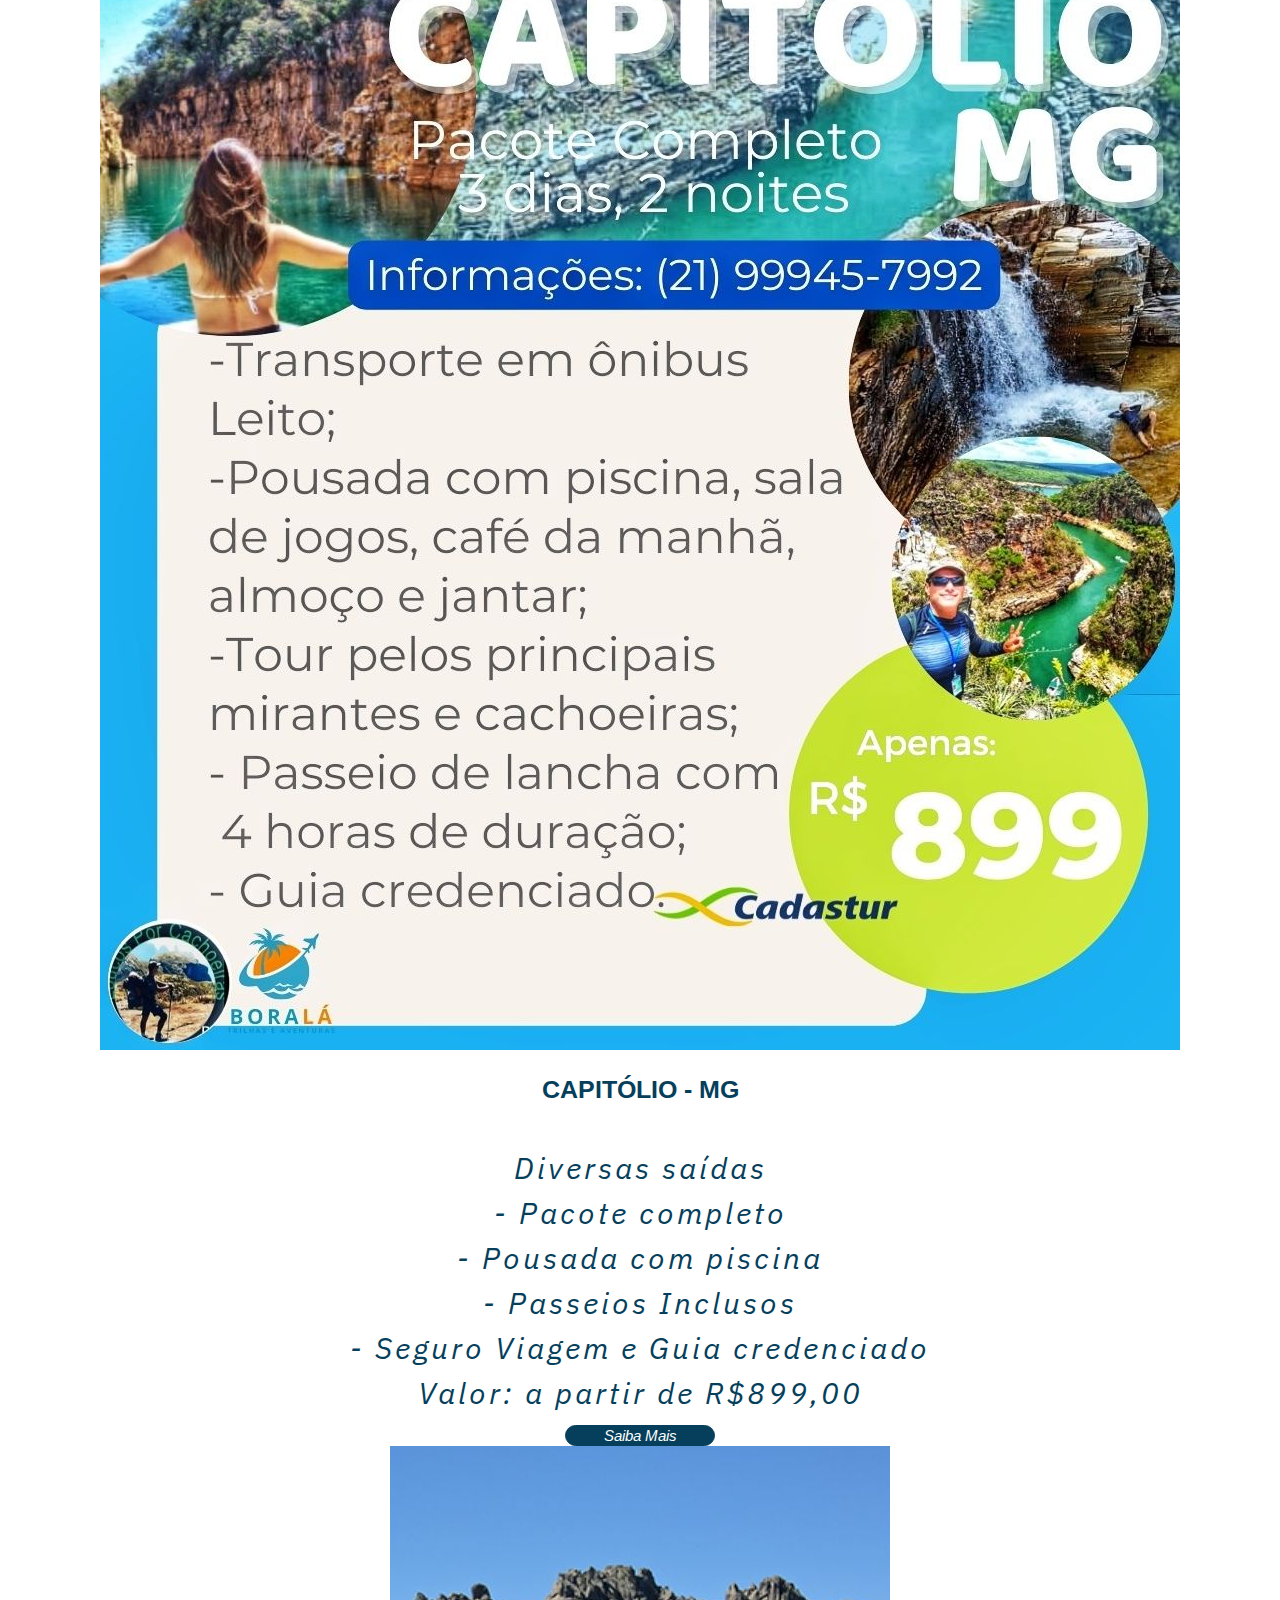
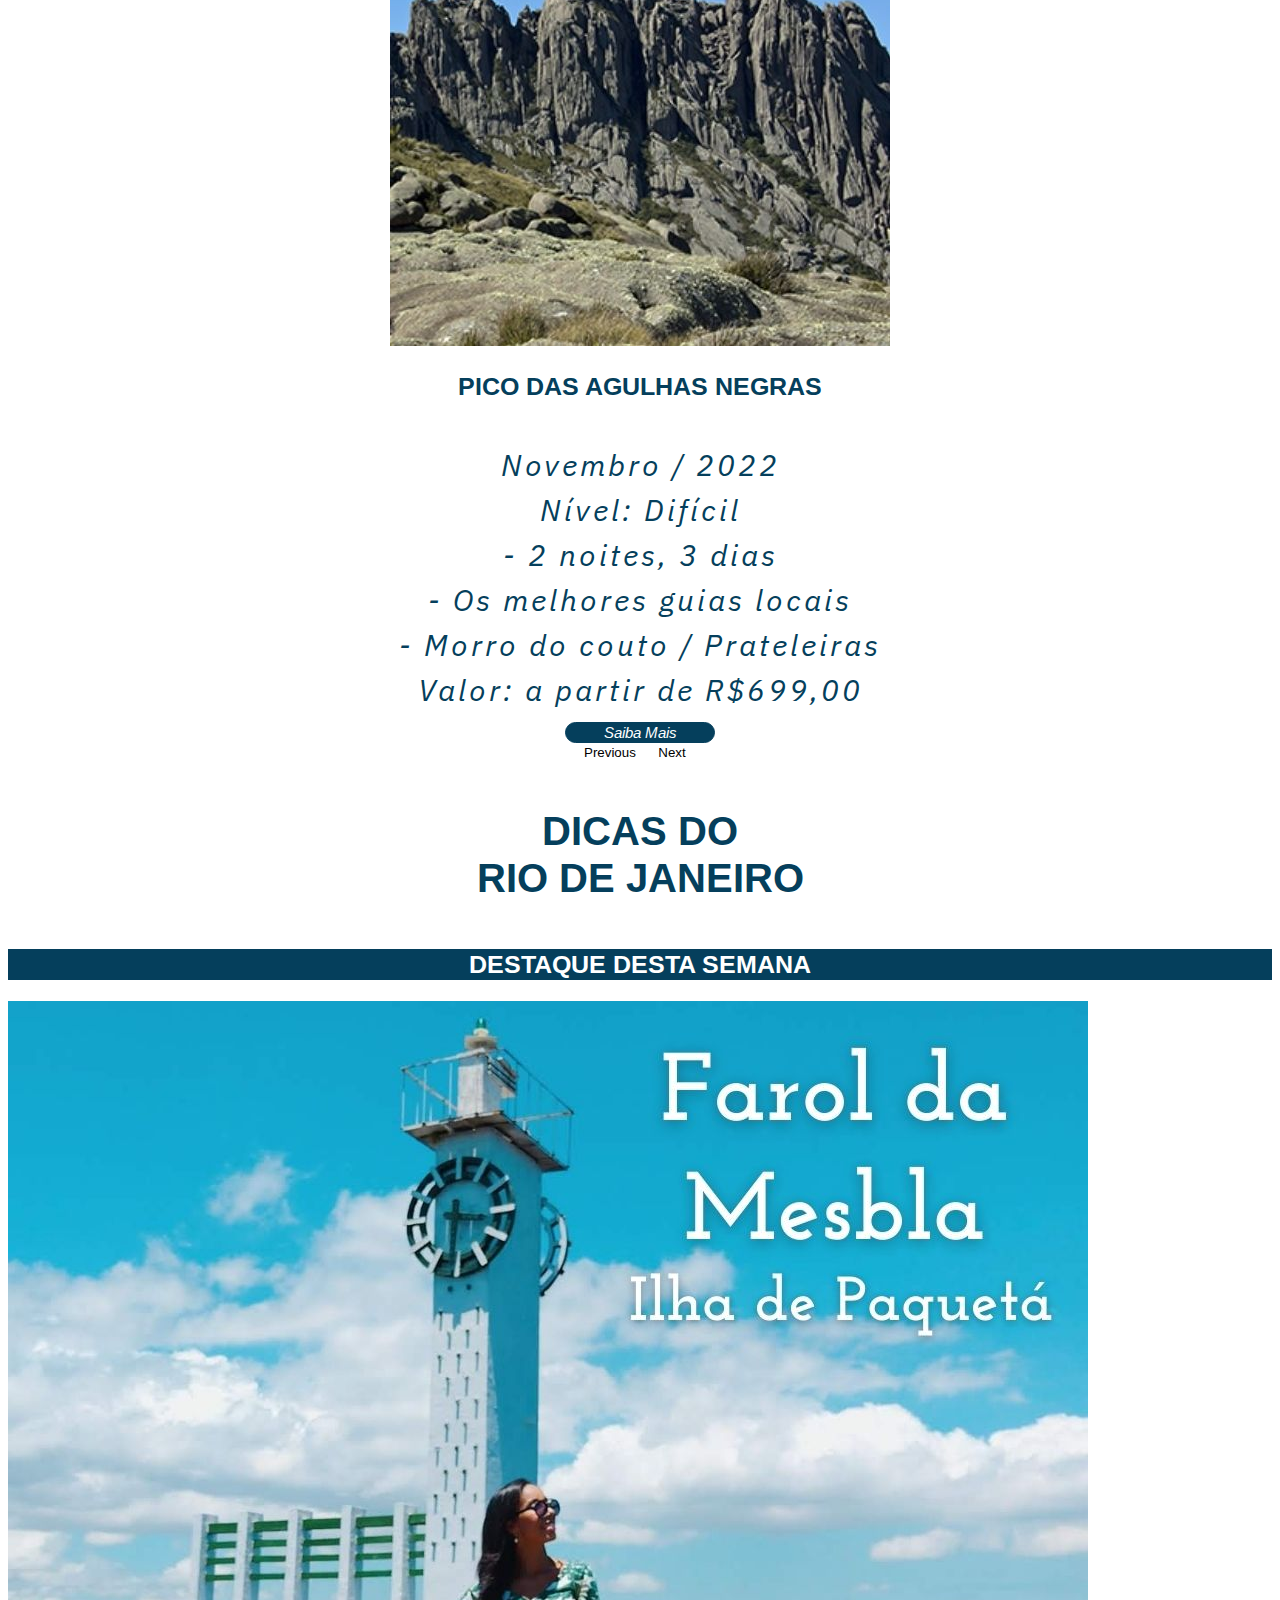
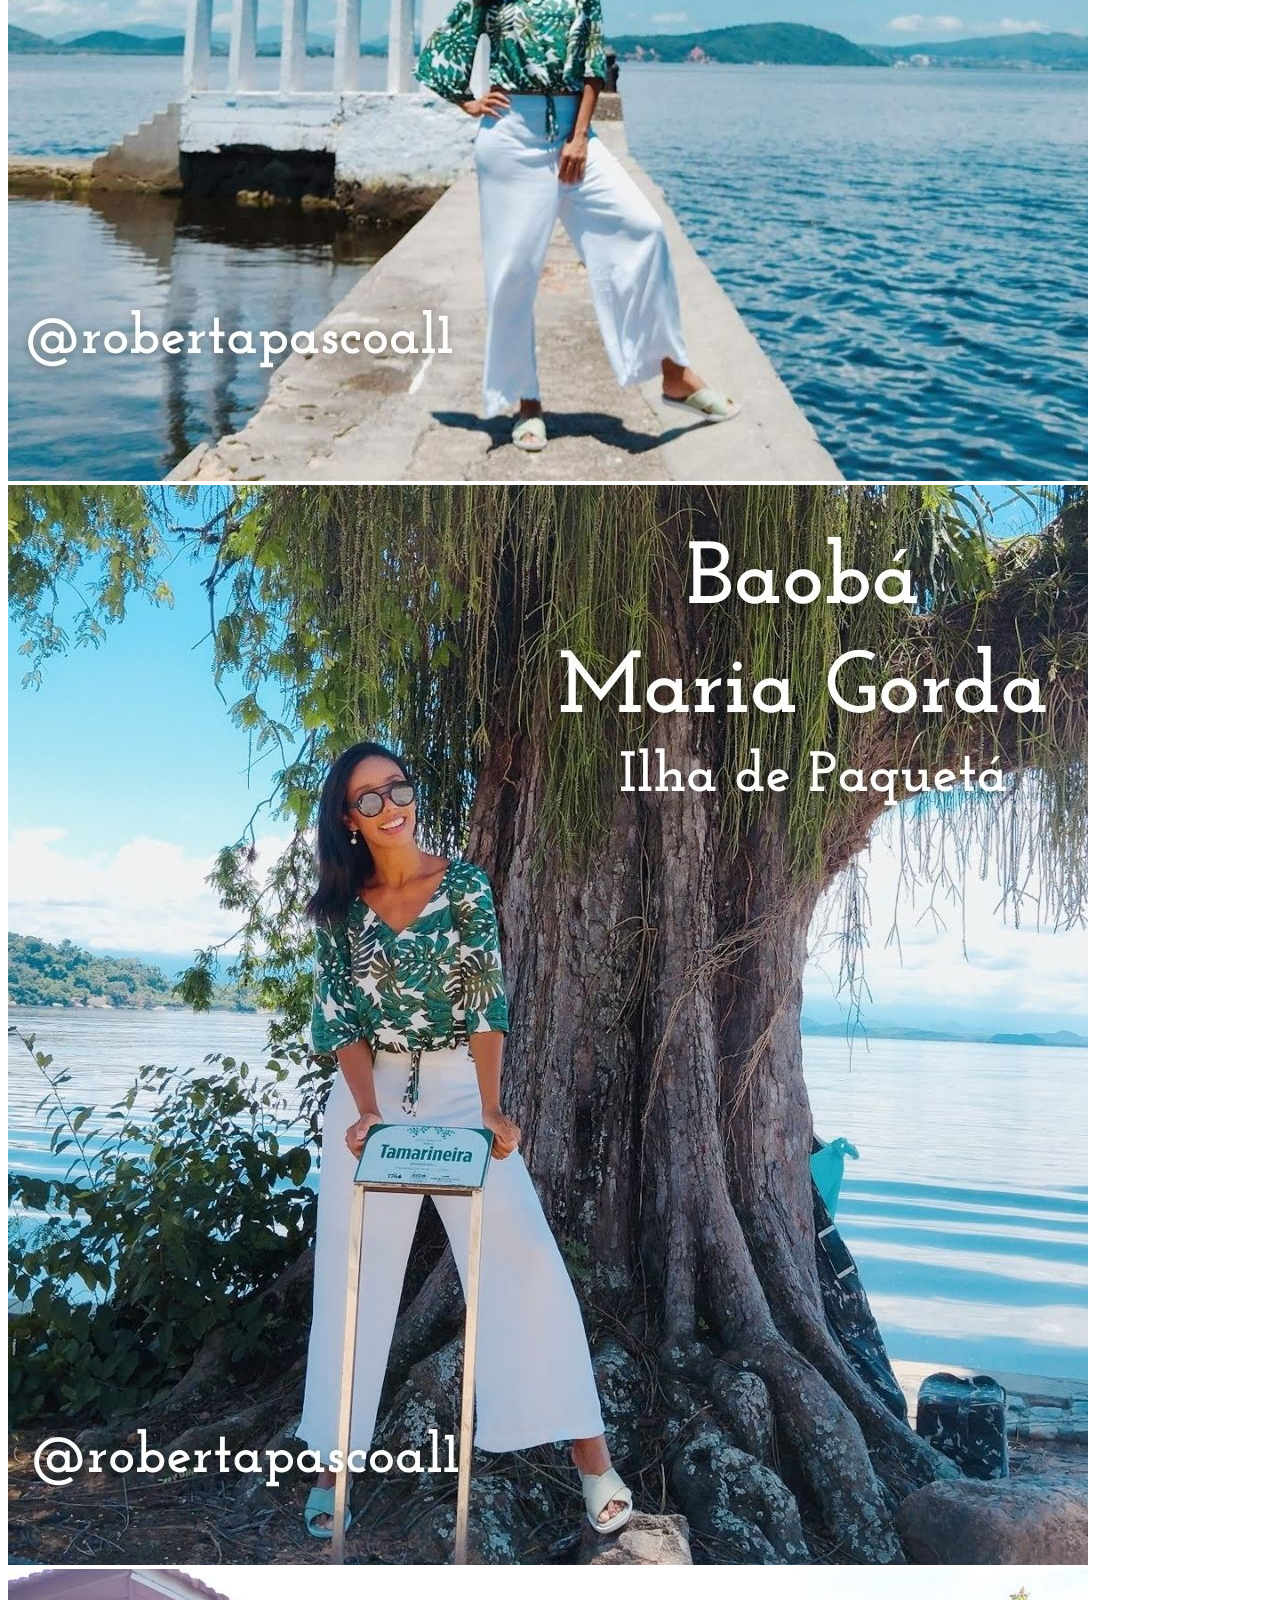
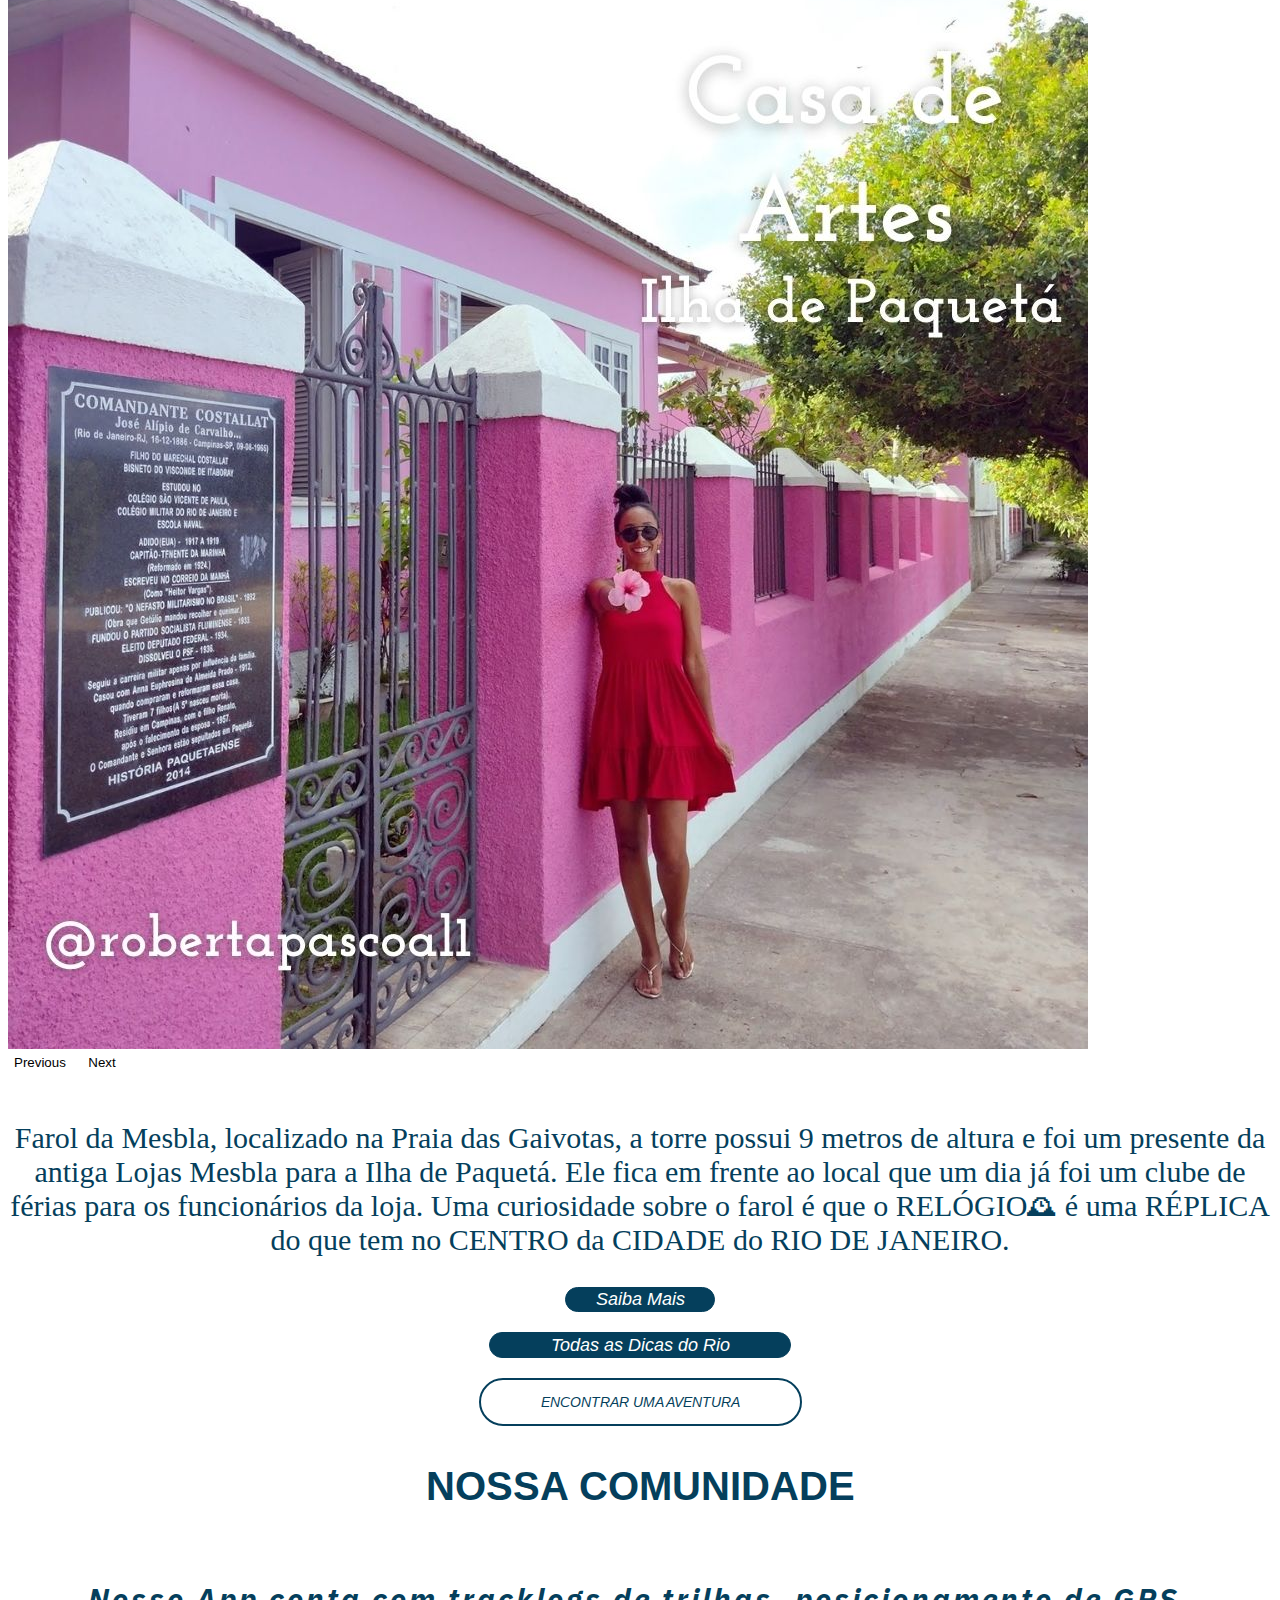
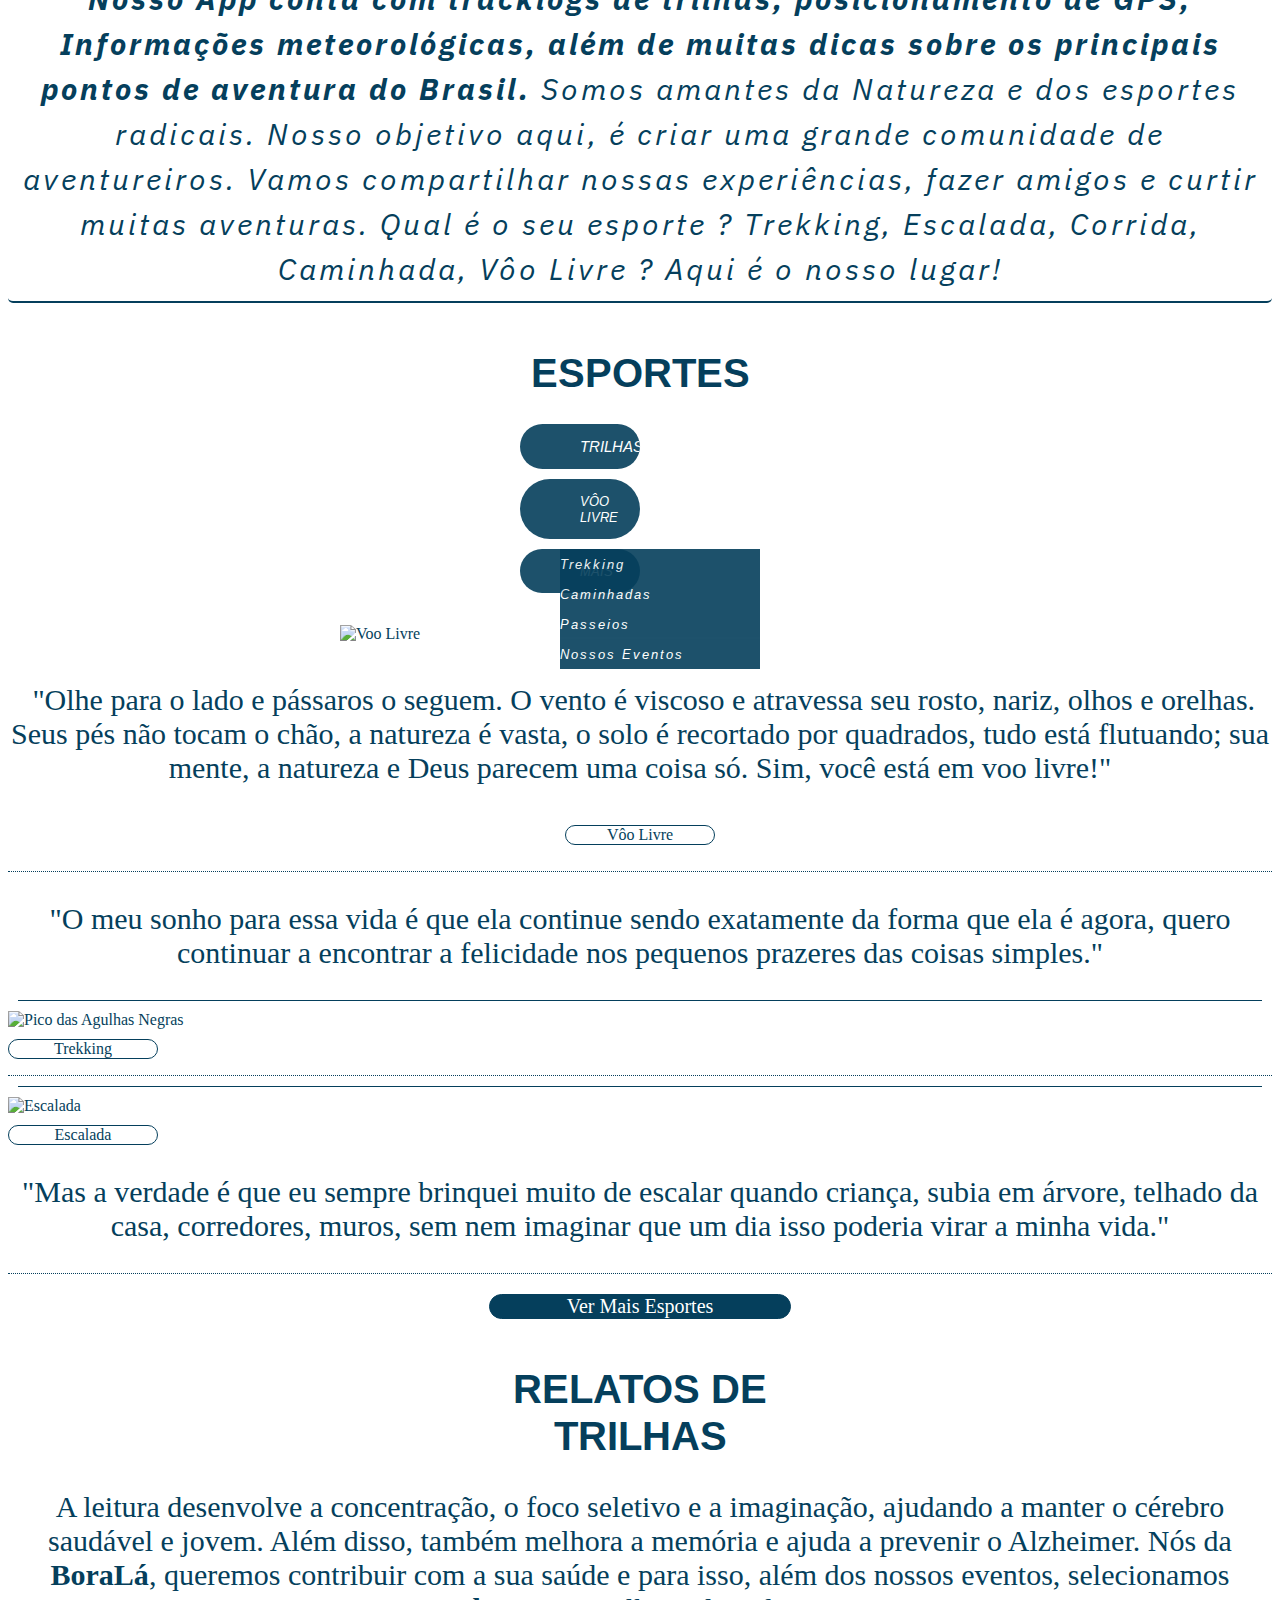
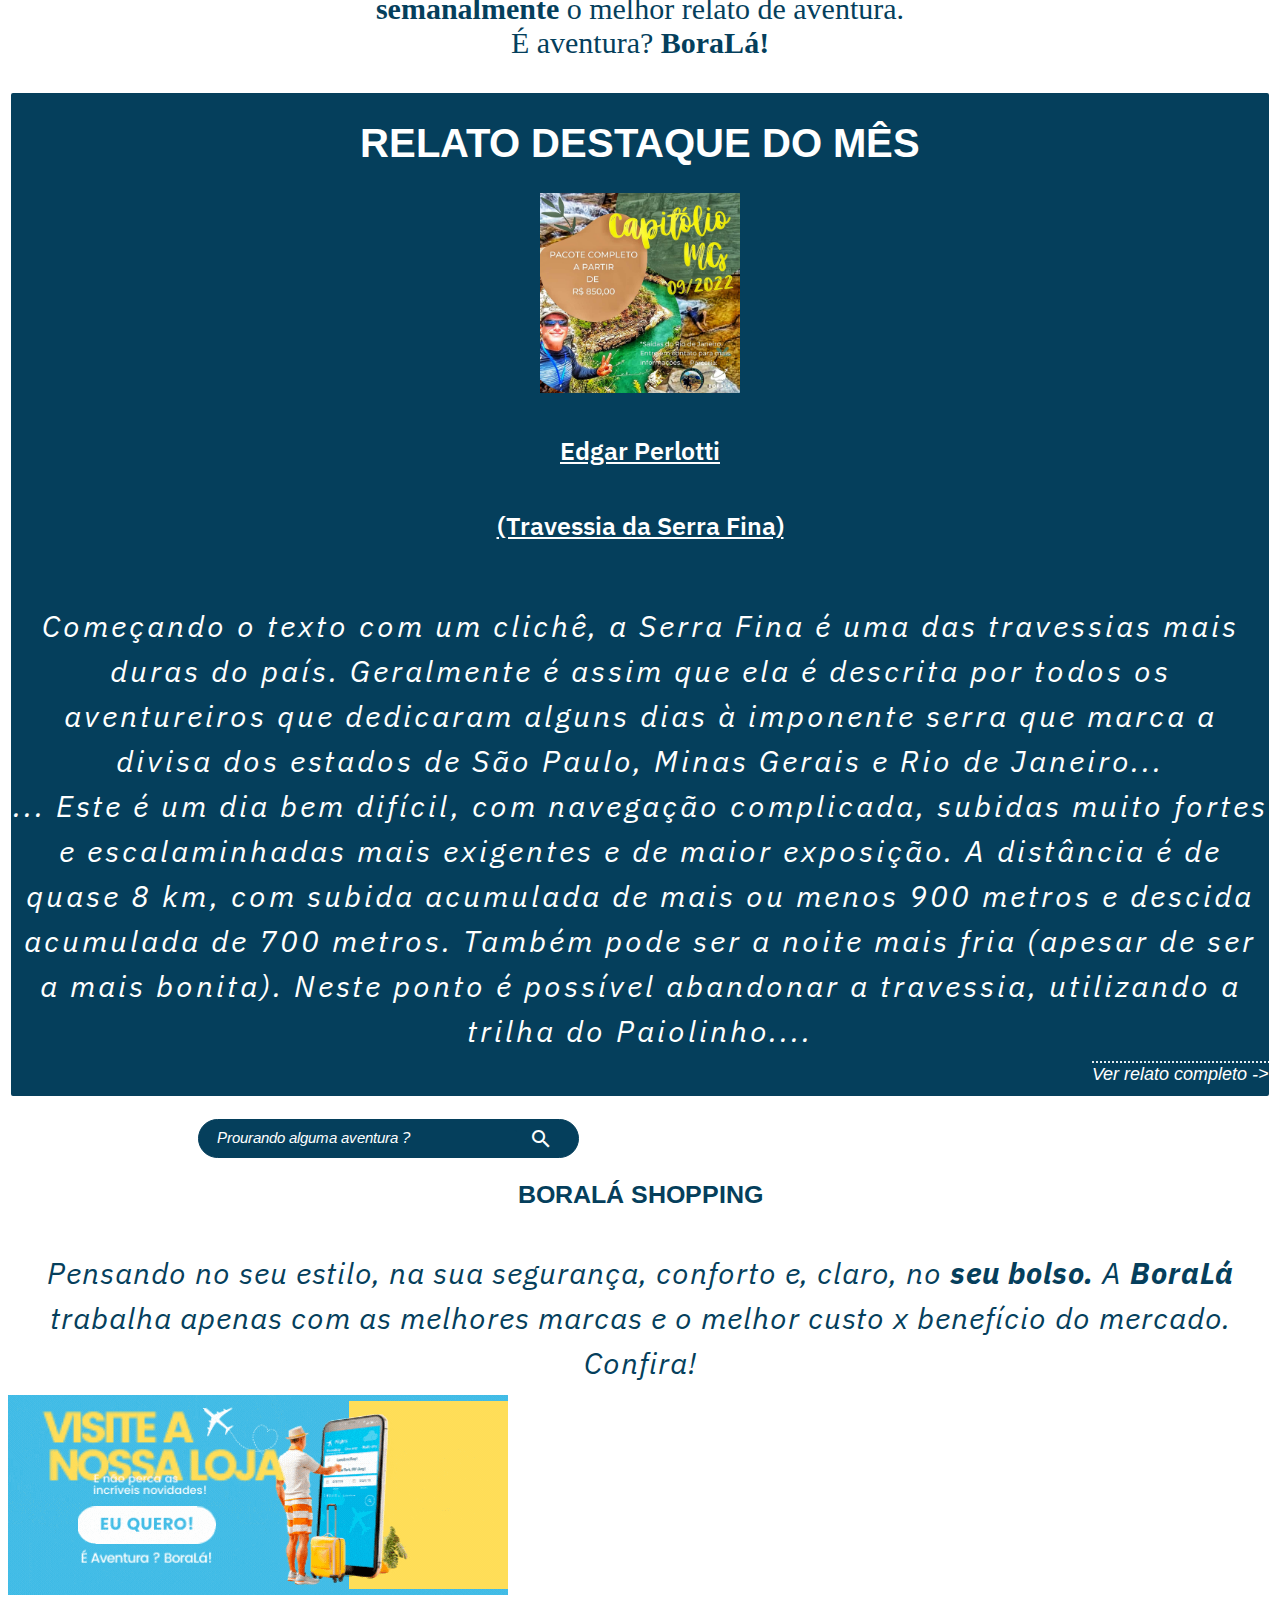
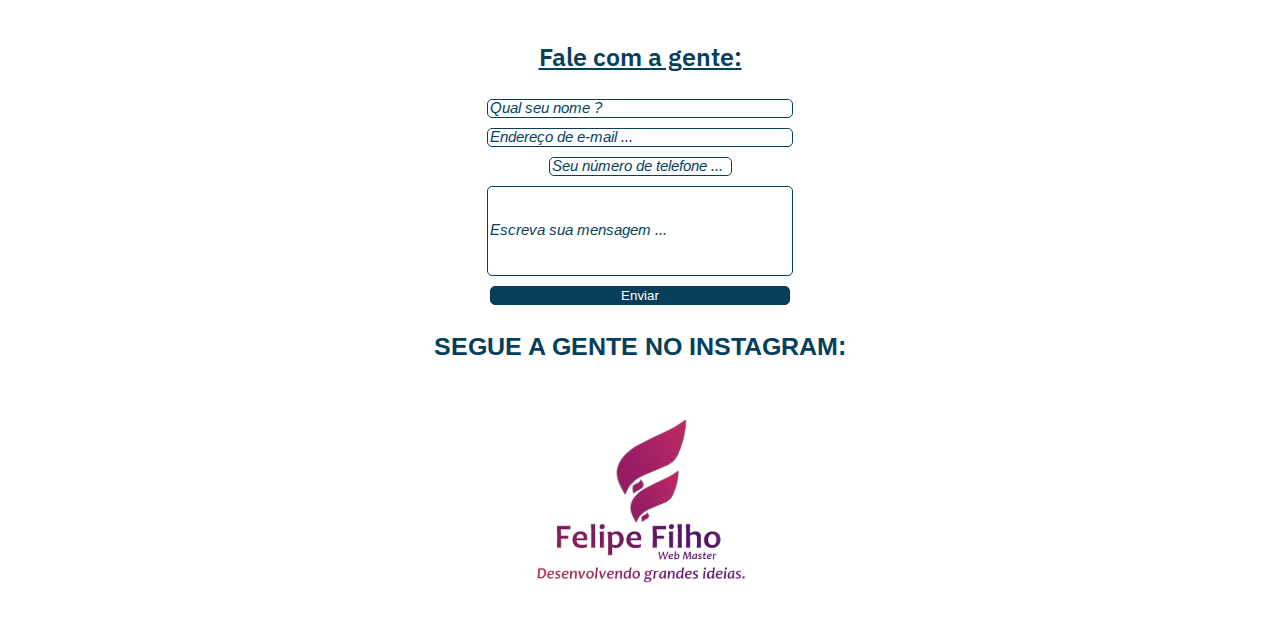
==== commit 983d899b: "new font" ====
--- a/index.html
+++ b/index.html
@@ -67,11 +67,11 @@
         <section>
                 <div class="proximos-eventos">
                   <a href="./nossoseventos.html"><img src="/lib/arara bem vindo borala online.jpeg" alt="Capitólio" class="img-principal"></a>
-                  <h1>BORALÁ.ONLINE</h1>
-                  <H2>Sua aventura<br>começa aqui!</H2>
+                  <h1>BoraLá.online</h1>
+                  <h2>A natureza do <br>Rio de Janeiro, Na palma da sua mão.</h2>
                   Procurando alguma aventura ?
                   <div class="gcse-search"></div>
-                    <h1>Próximos<br> Eventos</h1>
+                    <h2>Próximos passeios<br>do grupo </h2>
                     <div class="slide-bootstrap">
                       <div id="carouselExampleFade" class="carousel slide carousel-fade" data-bs-ride="carousel">
                         <div class="carousel-inner">
@@ -162,6 +162,7 @@
         </section>
         <section class="dicas-do-rio">
           <h1>Dicas do<br> Rio de Janeiro</h1>
+          <h2 id="destaque">Destaque desta Semana</h2>
             <div class="slide-bootstrap">
           <div id="carouselExampleFade" class="carousel slide " data-bs-ride="carousel">
             <div class="carousel-inner">
@@ -261,8 +262,8 @@
       <h1>relatos de<br> trilhas</h1>
         <p class="riodejaneiro">A leitura desenvolve a concentração, o foco seletivo e a imaginação, ajudando a manter o cérebro saudável e jovem. Além disso, também melhora a memória e ajuda a prevenir o Alzheimer. Nós da <strong>BoraLá</strong>, queremos contribuir com a sua saúde e para isso, além dos nossos eventos, selecionamos <strong>semanalmente</strong> o melhor relato de aventura.<br>É aventura? <strong>BoraLá!</strong></p>
         <div class="relatodasemana">
-        <h1>Relato da semana</h1>
-        <img src="./lib/Ellipseserrafina.svg" class="foto-relatosemana">
+        <h1>Relato destaque do mês</h1>
+        <img src="./lib/Capitólio Final 1.jpeg" class="foto-relatosemana">
         <h3>Edgar Perlotti</h3>
         <h3>(Travessia da Serra Fina)</h3>
             <h4>Começando o texto com um clichê, a Serra Fina é uma das travessias mais duras do país. Geralmente é assim que ela é descrita por todos os aventureiros que dedicaram alguns dias à imponente serra que marca a divisa dos estados de São Paulo, Minas Gerais e Rio de Janeiro...
--- a/style.css
+++ b/style.css
@@ -91,6 +91,10 @@
 /*font-family: 'Playfair Display', serif;*/
 @import url('https://fonts.googleapis.com/css2?family=IBM+Plex+Sans:ital,wght@0,400;0,500;0,600;1,400&family=Playfair+Display:ital,wght@0,600;1,500;1,600&display=swap');
 /*font-family: 'IBM Plex Sans', sans-serif;*/
+@import url('https://fonts.googleapis.com/css2?family=Arimo:ital,wght@0,400;0,600;1,400;1,600&display=swap');
+/*font-family: 'Arimo', sans-serif;*/
+@import url('https://fonts.googleapis.com/css2?family=Arvo:ital,wght@0,400;0,700;1,400;1,700&display=swap');
+/*font-family: 'Arvo', serif;*/
 
 body {
     background: #fff;
@@ -134,7 +138,7 @@
 }
 
 h1 {
-    font-family: 'Playfair Display', serif;
+    font-family: 'Arimo', sans-serif;
     font-weight: 800;
     font-size: 40px;  
     text-align: center; 
@@ -142,7 +146,7 @@
     }
 
 h2 {
-    font-family: 'Playfair Display', serif;
+    font-family: 'Arimo', sans-serif;
     font-weight: 800;
     font-style: normal;
     font-size: 25px;
@@ -325,7 +329,7 @@
         height: 30px;
         justify-content: flex-start;
         display: flex;
-        font-family: 'IBM Plex Sans';
+        font-family: 'Arimo';
         font-style: italic;
         font-weight: 400;
         font-size: 13px;
@@ -352,7 +356,7 @@
 
     a {
         text-decoration: none;
-        font-family: 'IBM Plex Sans';
+        font-family: 'Arimo';
         font-style: italic;
         font-weight: 400;
         font-size: 18px;
@@ -363,7 +367,7 @@
       /*CSS ESPORTES BOOTSTRAP*/
 
     .text-light {
-        font-family: 'IBM Plex Sans', sans-serif ;
+        font-family: 'Arimo', sans-serif ;
         font-weight: 500 ;
         font-style: italic;
         font-size: small;
@@ -570,7 +574,7 @@
 
 ::placeholder {
     color: #053F5C;
-    font-family: 'IBM Plex Sans';
+    font-family: 'Arimo';
     font-style: italic;
     font-weight: 400;
     font-size: 15px;
@@ -629,7 +633,7 @@
 
 
 button a {
-    font-family: 'IBM Plex Sans';
+    font-family: 'Arimo';
     font-style: italic;
     font-weight: 500;
     font-size: 15px;   
@@ -648,6 +652,12 @@
 
 .gif-img {
    max-width: 100%;
+}
+
+#destaque {
+    background: #053F5C;
+    width: 100%;
+    color: #fff;
 }
 
 @media only screen and (min-width:0px) and (max-width:750px){
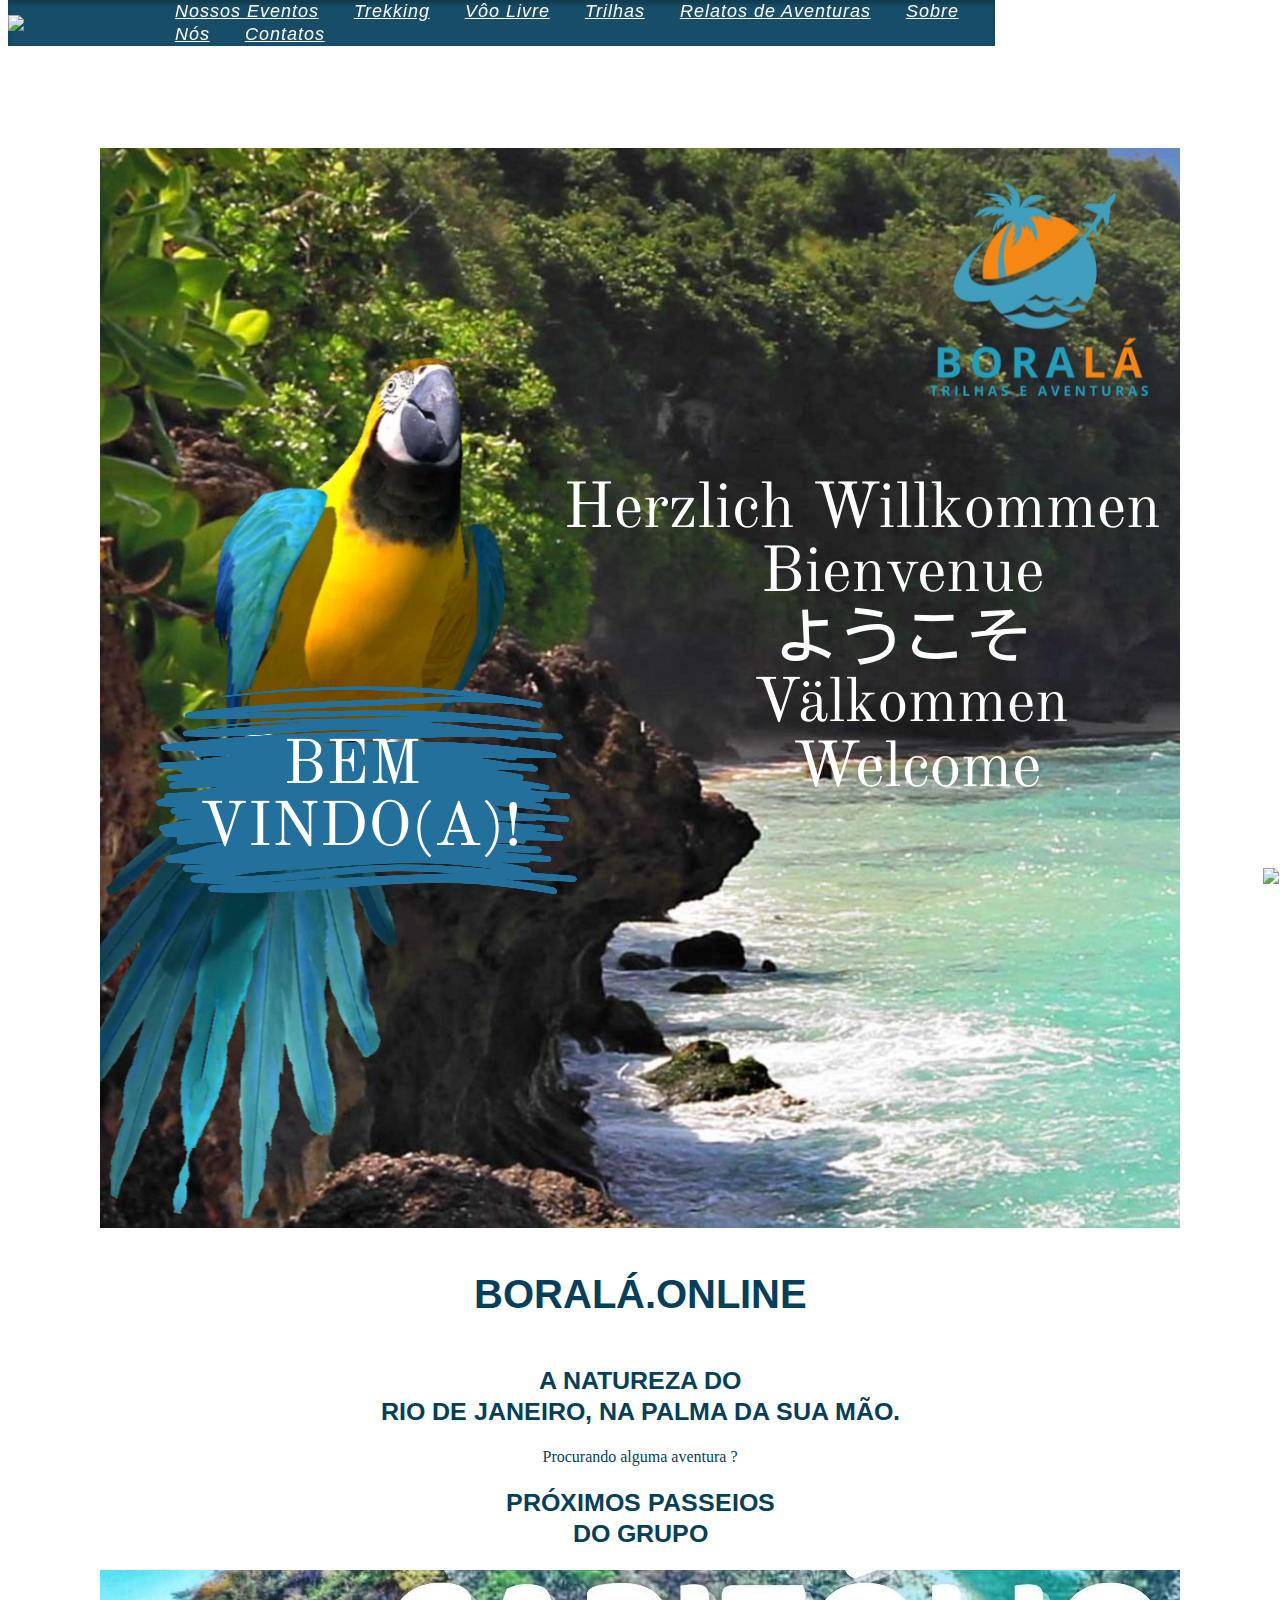
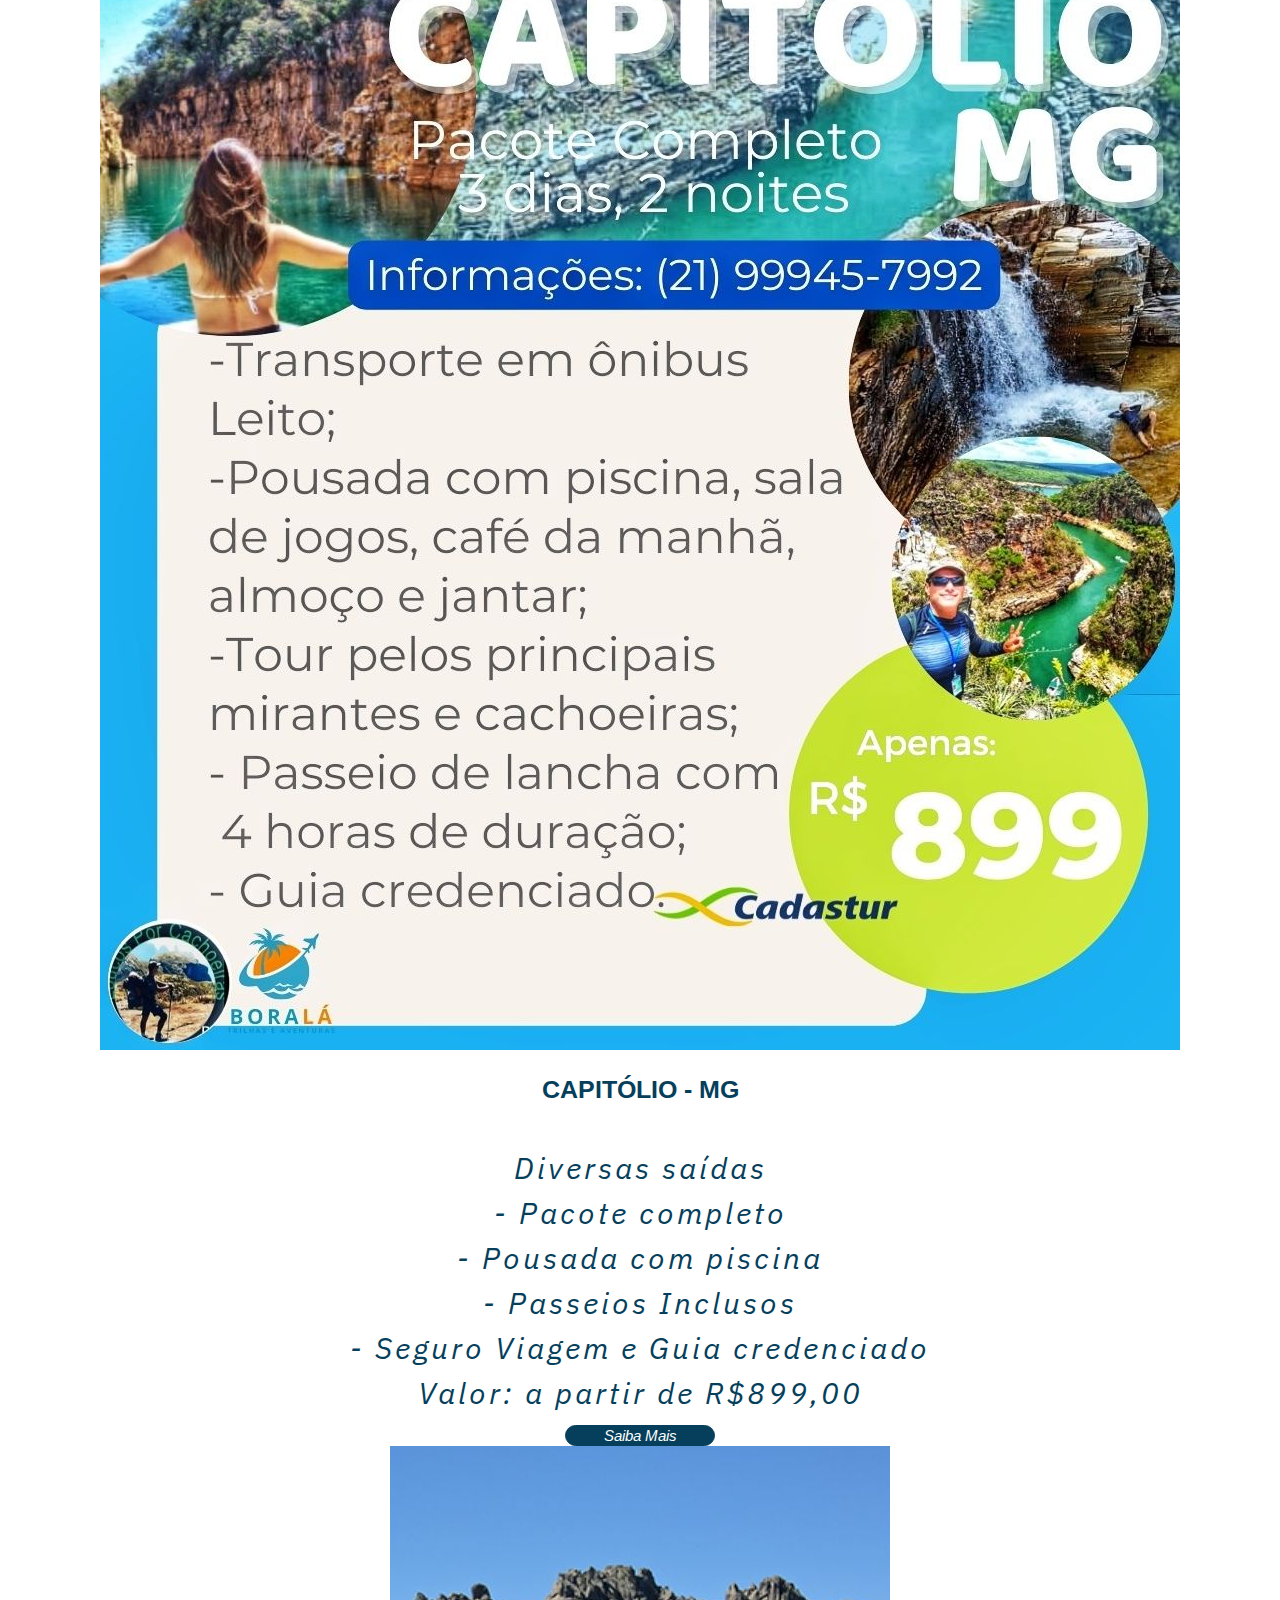
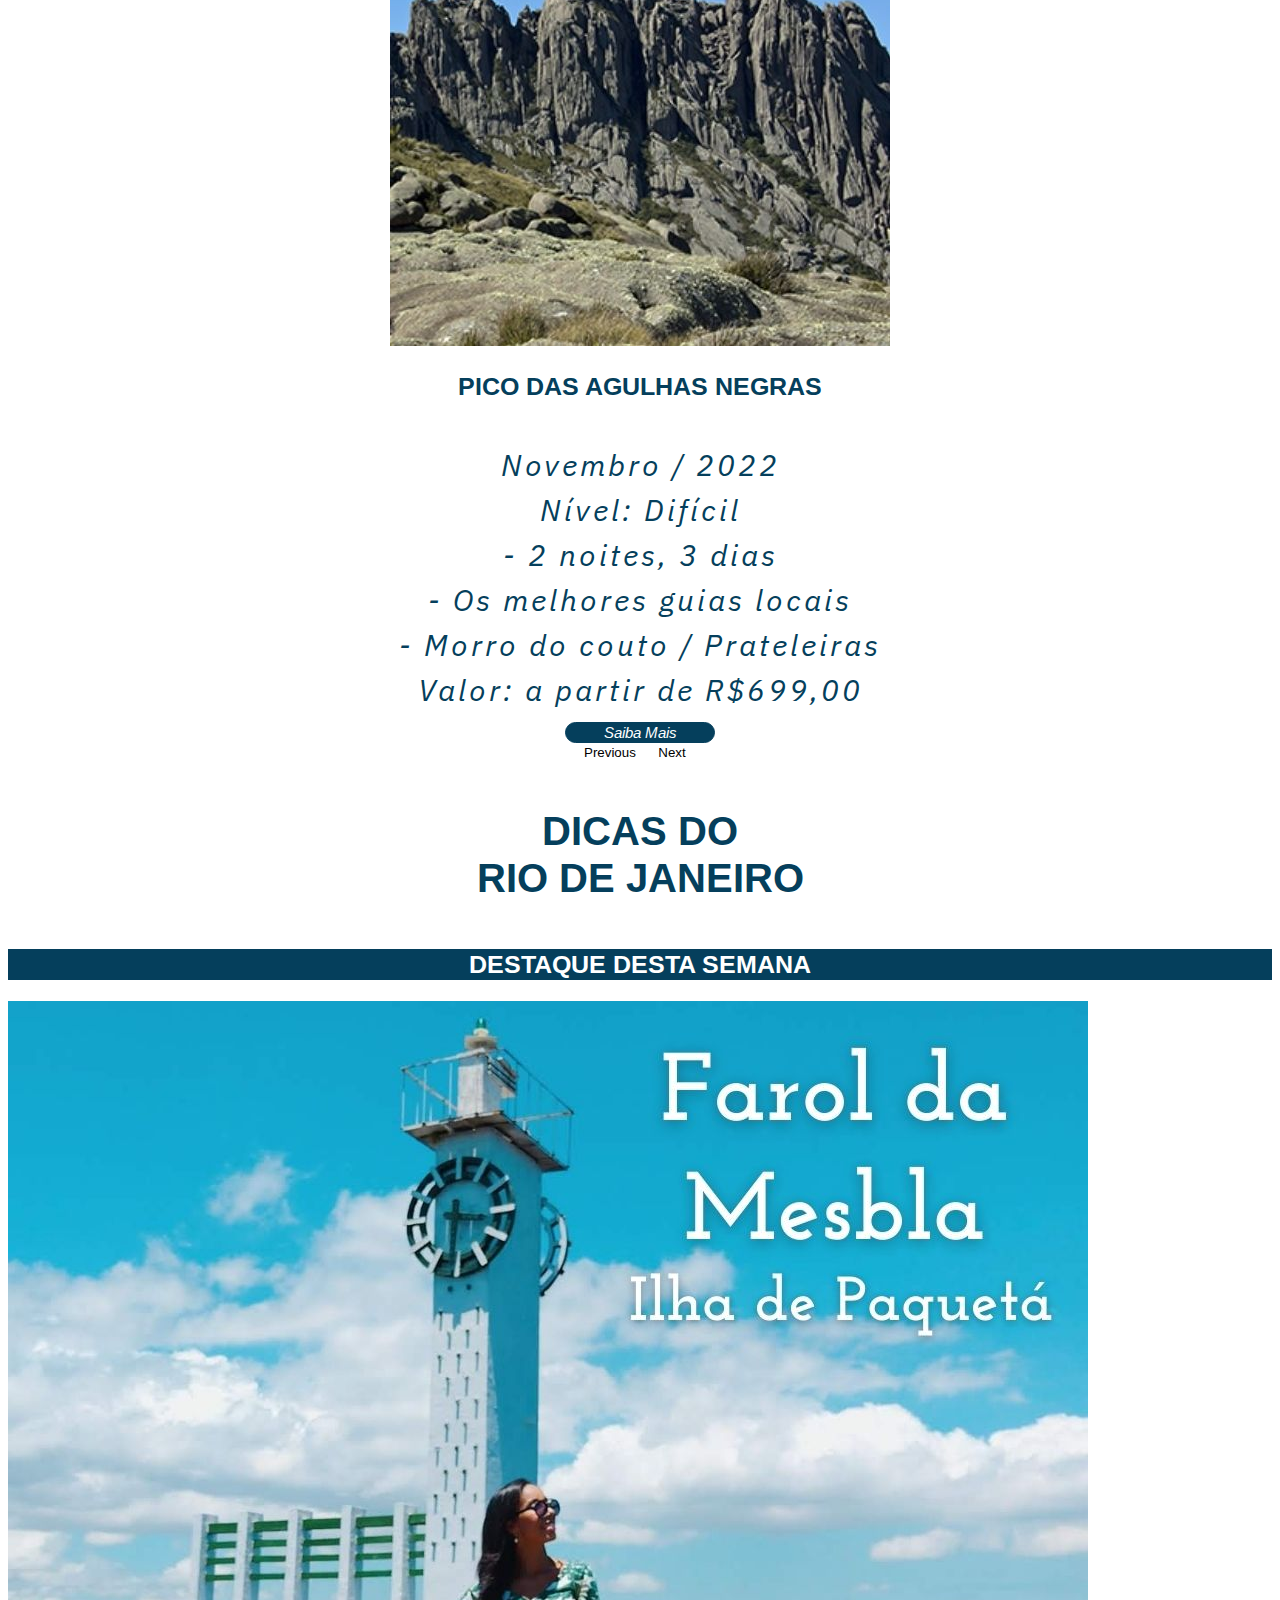
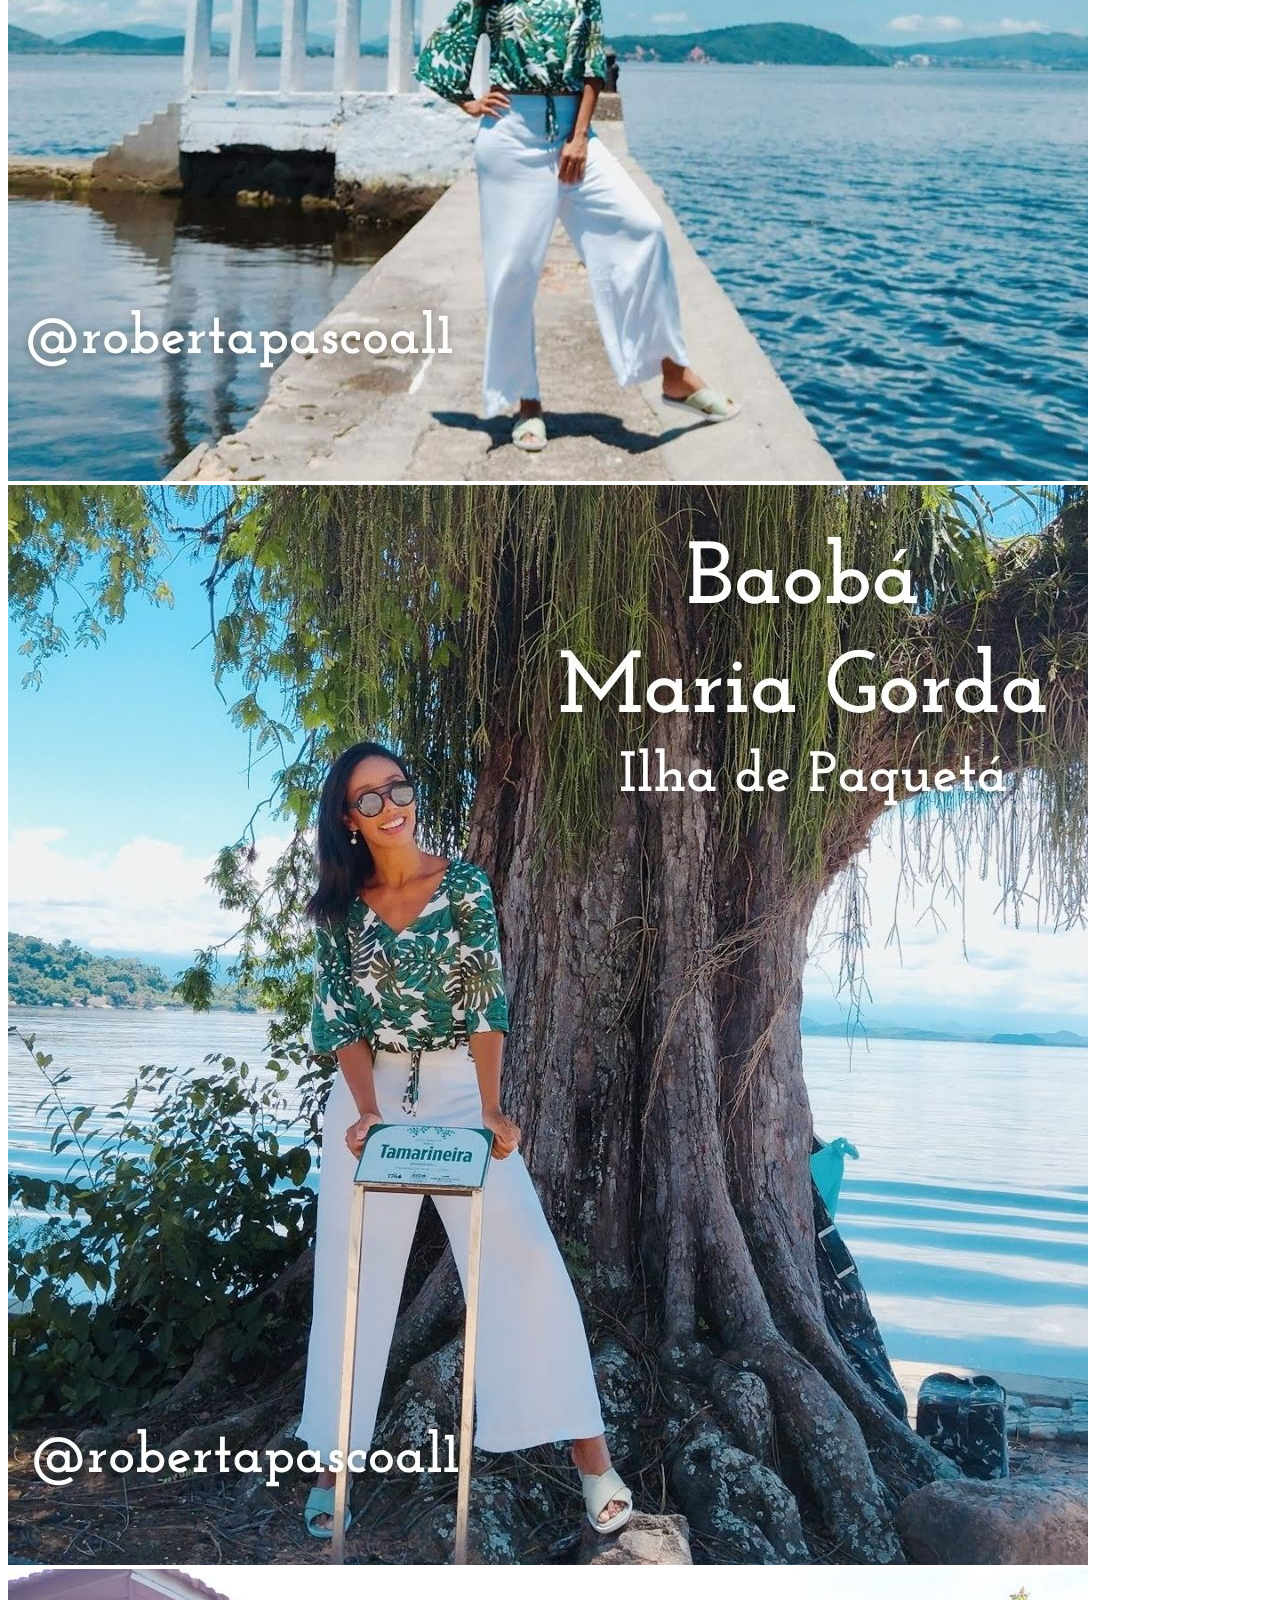
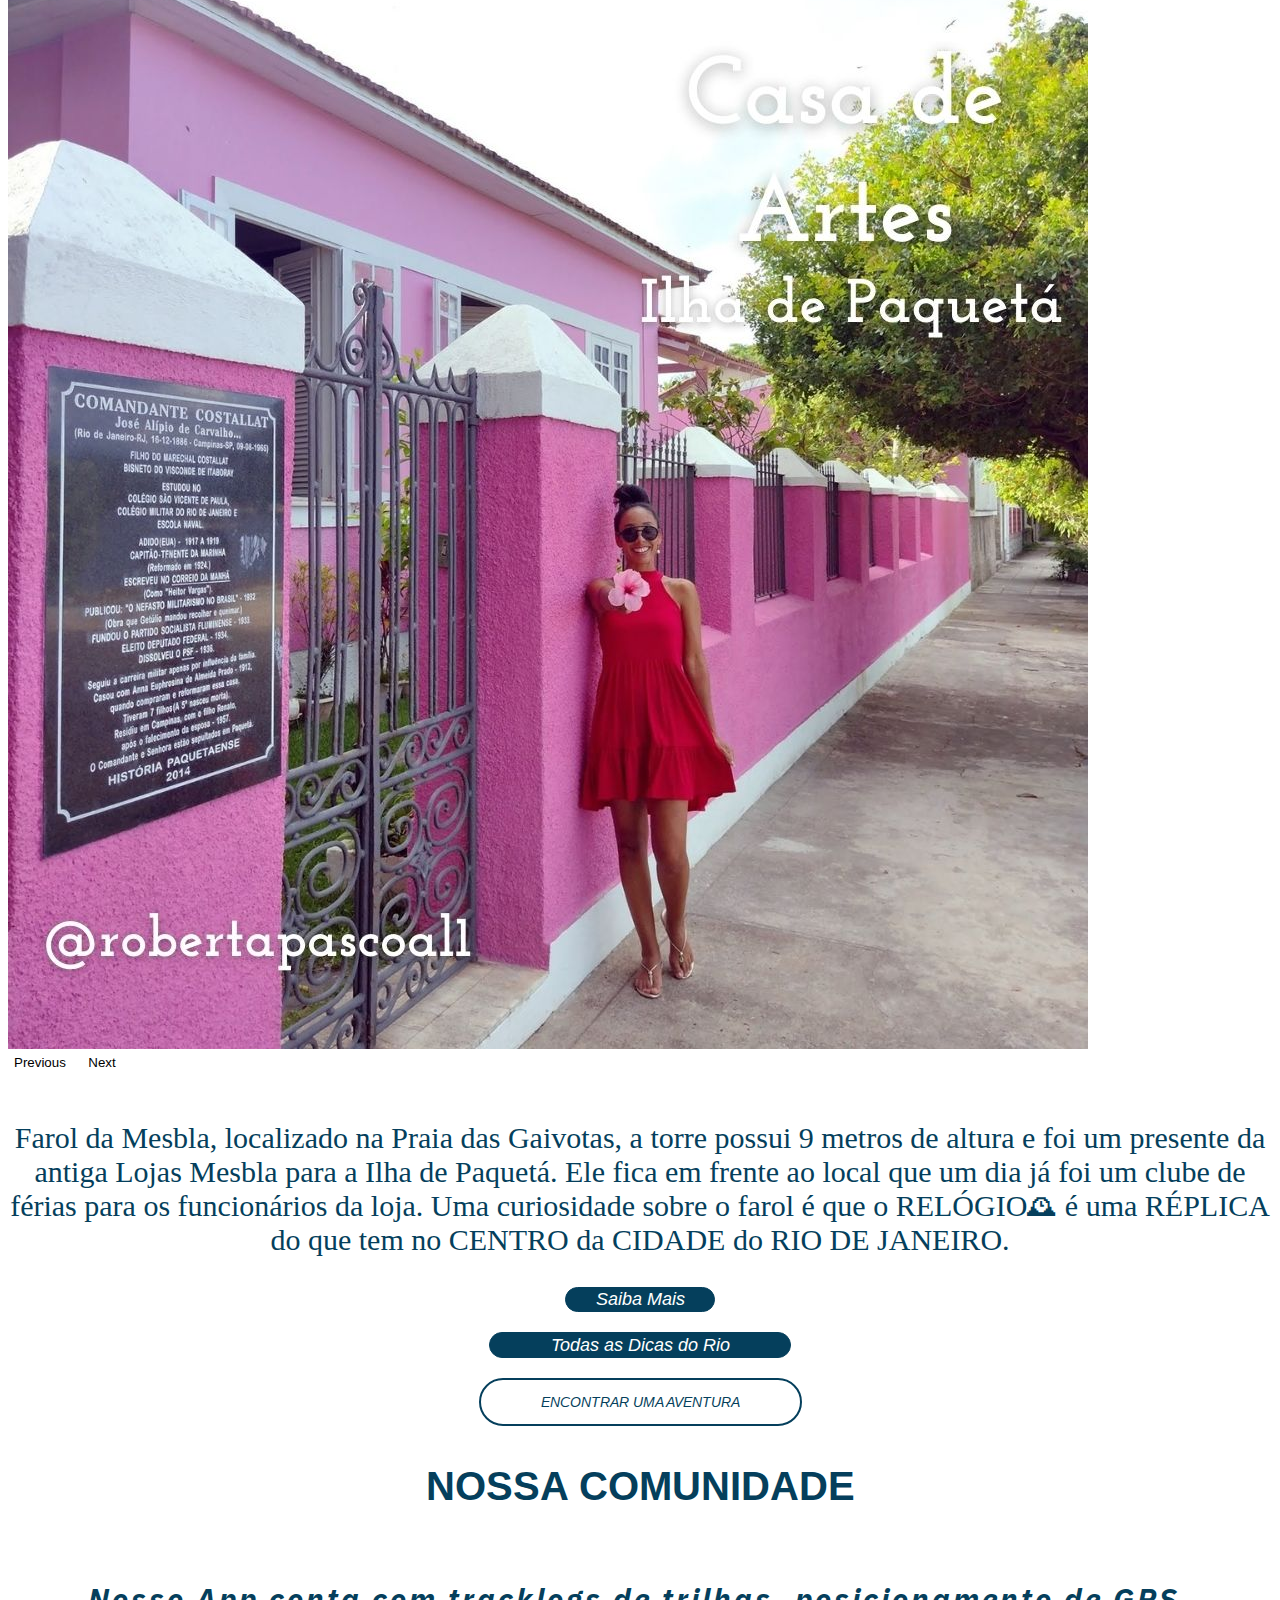
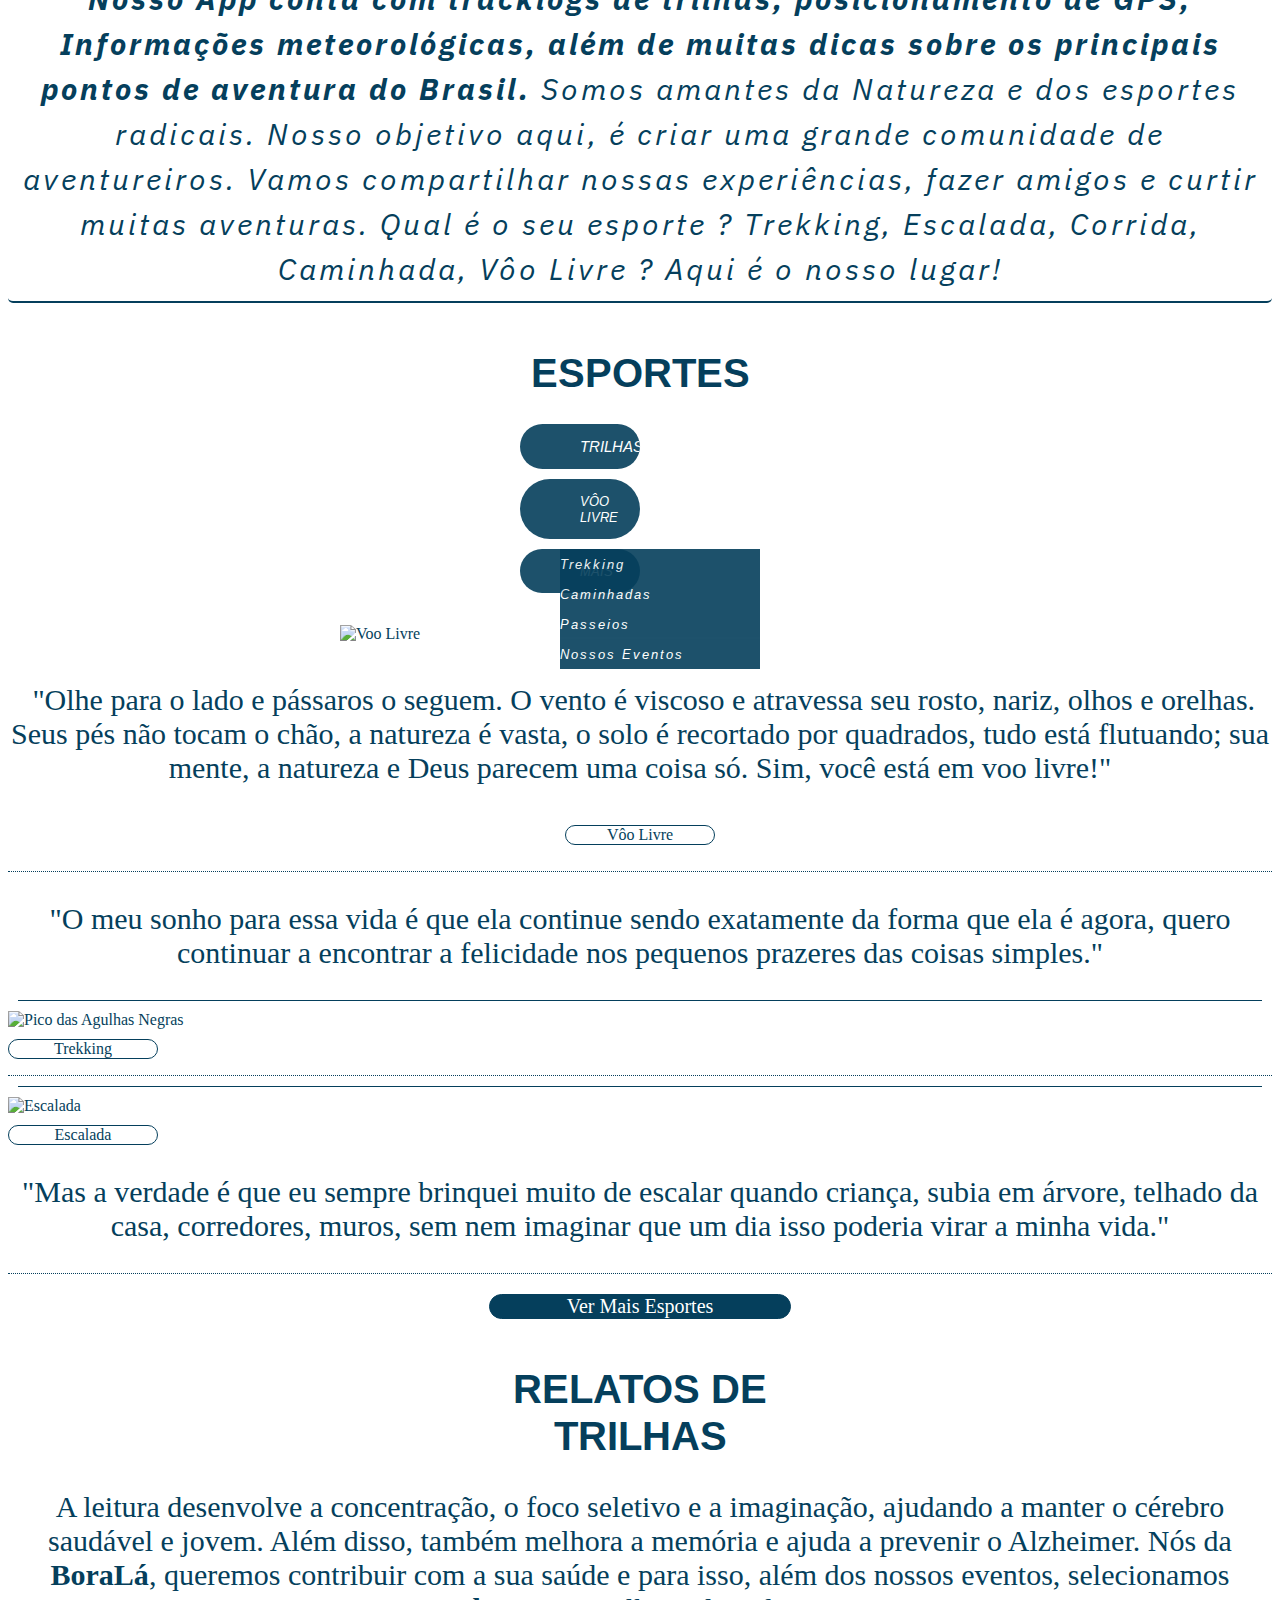
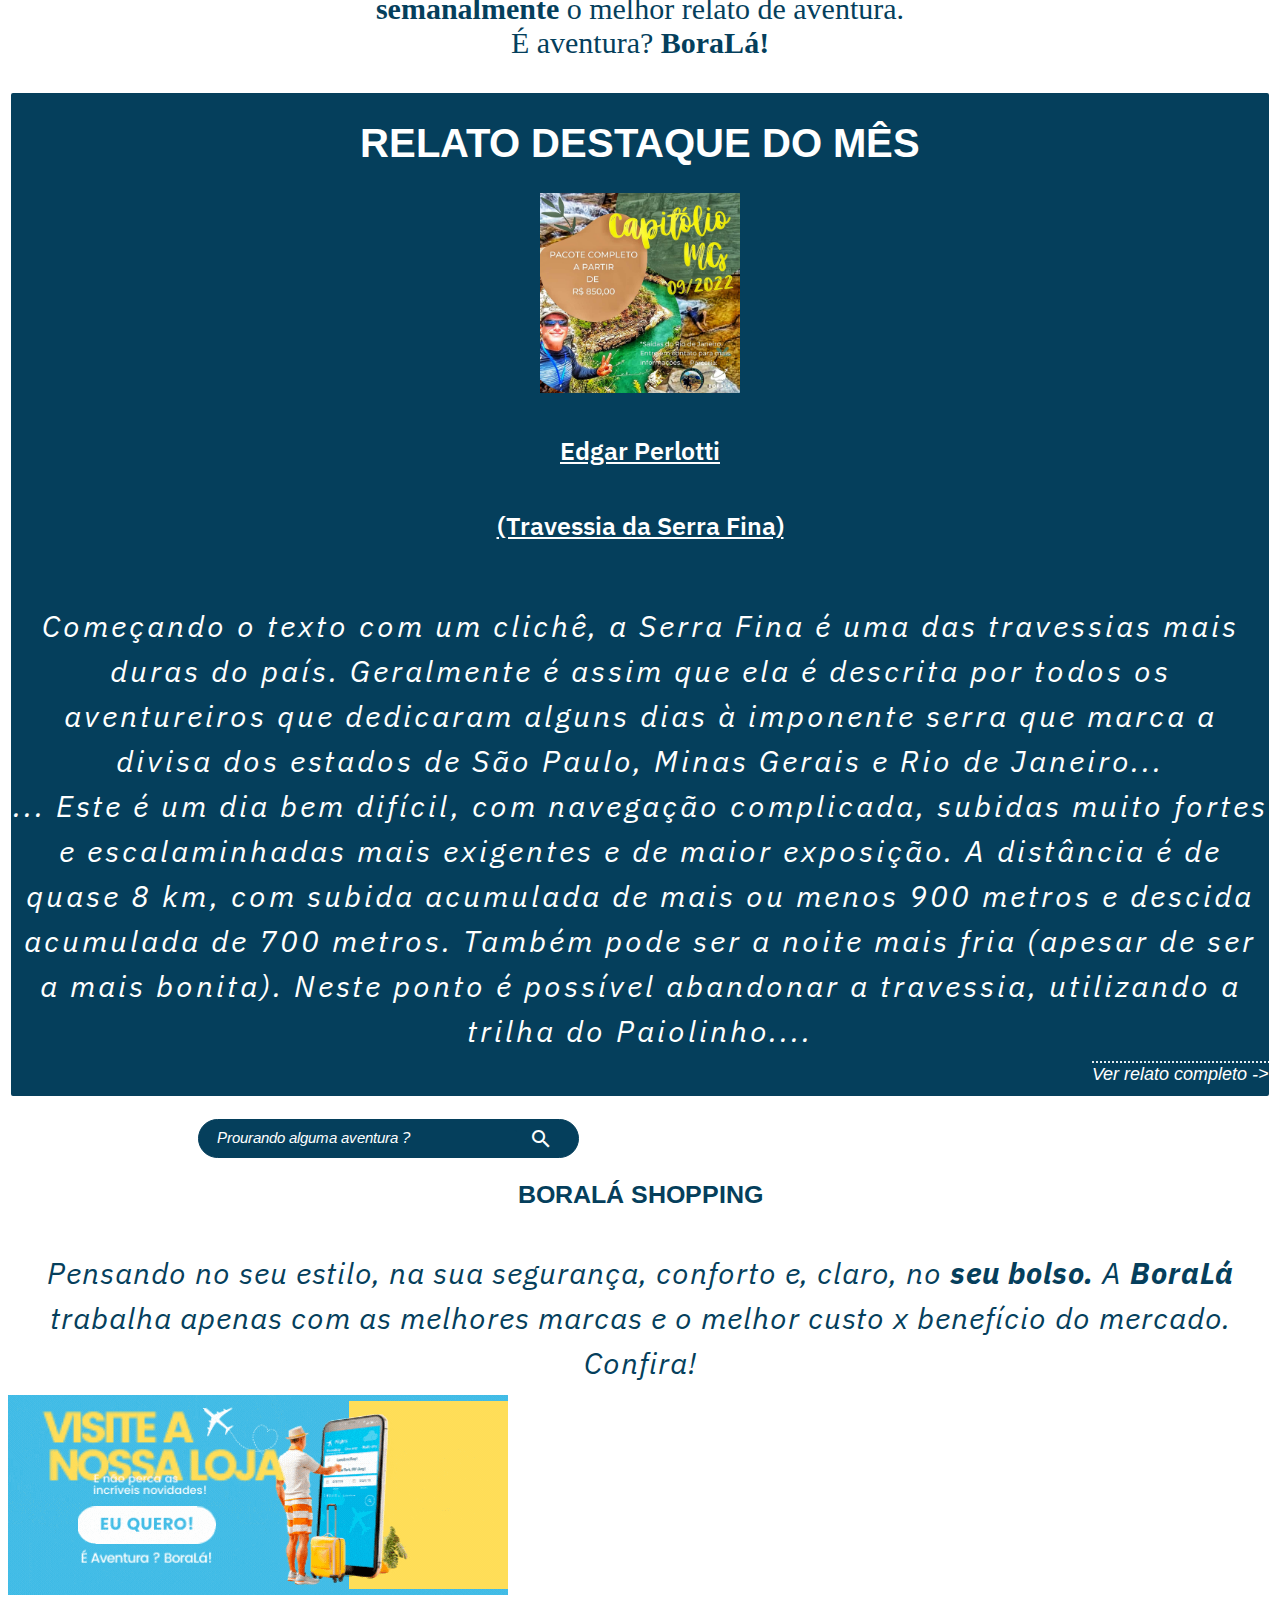
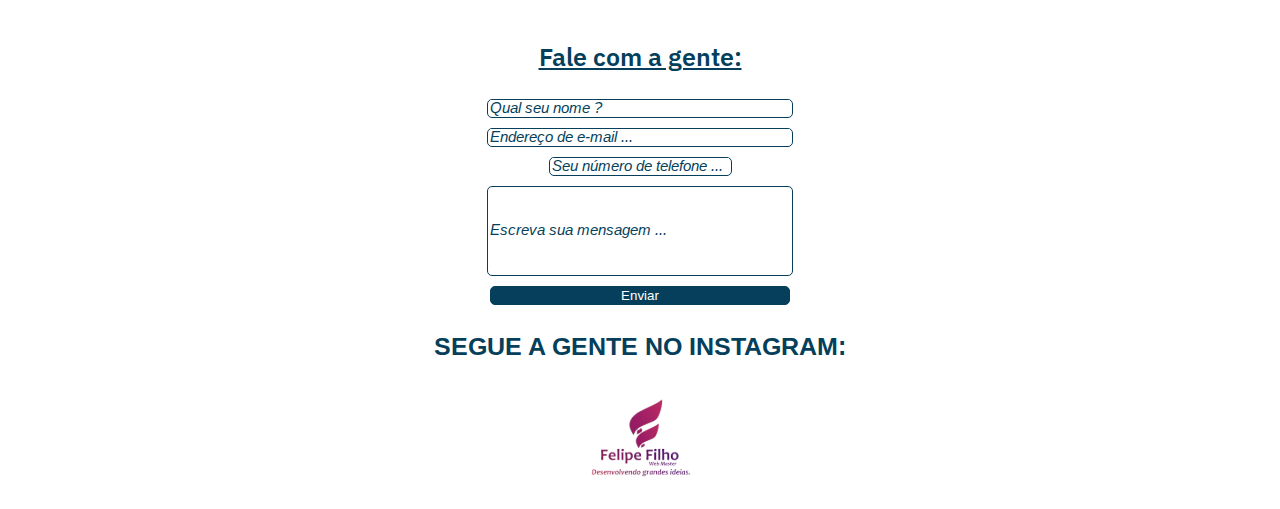
==== commit e8904125: "okok" ====
--- a/index.html
+++ b/index.html
@@ -25,7 +25,7 @@
                  Menu
                 </a>
                 <ul class="dropdown-menu text-light" aria-labelledby="dropdownMenuButton1">
-                  <li><a class="dropdown-item text-light" href="./nossoseventos.html">Nossos Eventos</a></li>
+                  <li><a class="dropdown-item text-light" href="./lib/sites/nossoseventos.html">Nossos Eventos</a></li>
                   <li><a class="dropdown-item text-light" href="https://smartpig0.github.io/TrekkingwebPage">Trekking</a></li>
                   <li><a class="dropdown-item text-light" href="https://smartpig0.github.io/VooLivrewebPage/">Vôo Livre</a></li>
                   <li><a class="dropdown-item text-light" href="https://smartpig0.github.io/TrilhasWebPage/">Trilhas</a></li>
@@ -64,9 +64,9 @@
             </div>
           </nav>
         </section> -->
-        <section>
+        <section>          
                 <div class="proximos-eventos">
-                  <a href="./nossoseventos.html"><img src="/lib/arara bem vindo borala online.jpeg" alt="Capitólio" class="img-principal"></a>
+                 <a href="./nossoseventos.html"><img src="/lib/arara bem vindo borala online.jpeg" alt="Capitólio" class="img-principal"></a>
                   <h1>BoraLá.online</h1>
                   <h2>A natureza do <br>Rio de Janeiro, Na palma da sua mão.</h2>
                   Procurando alguma aventura ?
@@ -321,9 +321,7 @@
   <a href="https://wa.me/message/25YQCBW3PX7ID1"><img src="./lib/whatsapp.svg"></a>
  </div>
   <h2>Segue a gente no Instagram:</h2>
-  
     <div id="insta" class="instagramlink"></div>
-  
 <div class="logo-ff">
   <img class="meu-logo" alt="Logo FF Web Master" src="./lib/MeuLogo.svg">
 </div>
--- a/style.css
+++ b/style.css
@@ -666,17 +666,13 @@
         position: absolute;
         top: 20px;
     }
-
-}
-
-@media only screen and (min-width:751px) and (max-width:1400px){
-
-
-.menu-logo {   
-    width: 15%;
-}
-
-
+}
+
+@media (min-width:751px){
+
+.header-menu{
+    visibility: hidden;
+}
 .proximos-eventos {
         display: flex;
     }
@@ -726,17 +722,10 @@
 }
 
 
-.meu-logo {
-    width: 20%;
-}
 
 .foto-relatosemana {
     width: 300px;
    
-}
-
-.header-menu {
-    visibility: hidden;
 }
 
 .header-menudesktop ul{
@@ -768,4 +757,10 @@
     margin-top: 83px;
 }
 
+.menu-logo {   
+    width: 20%;    
+}
+
+
+
 }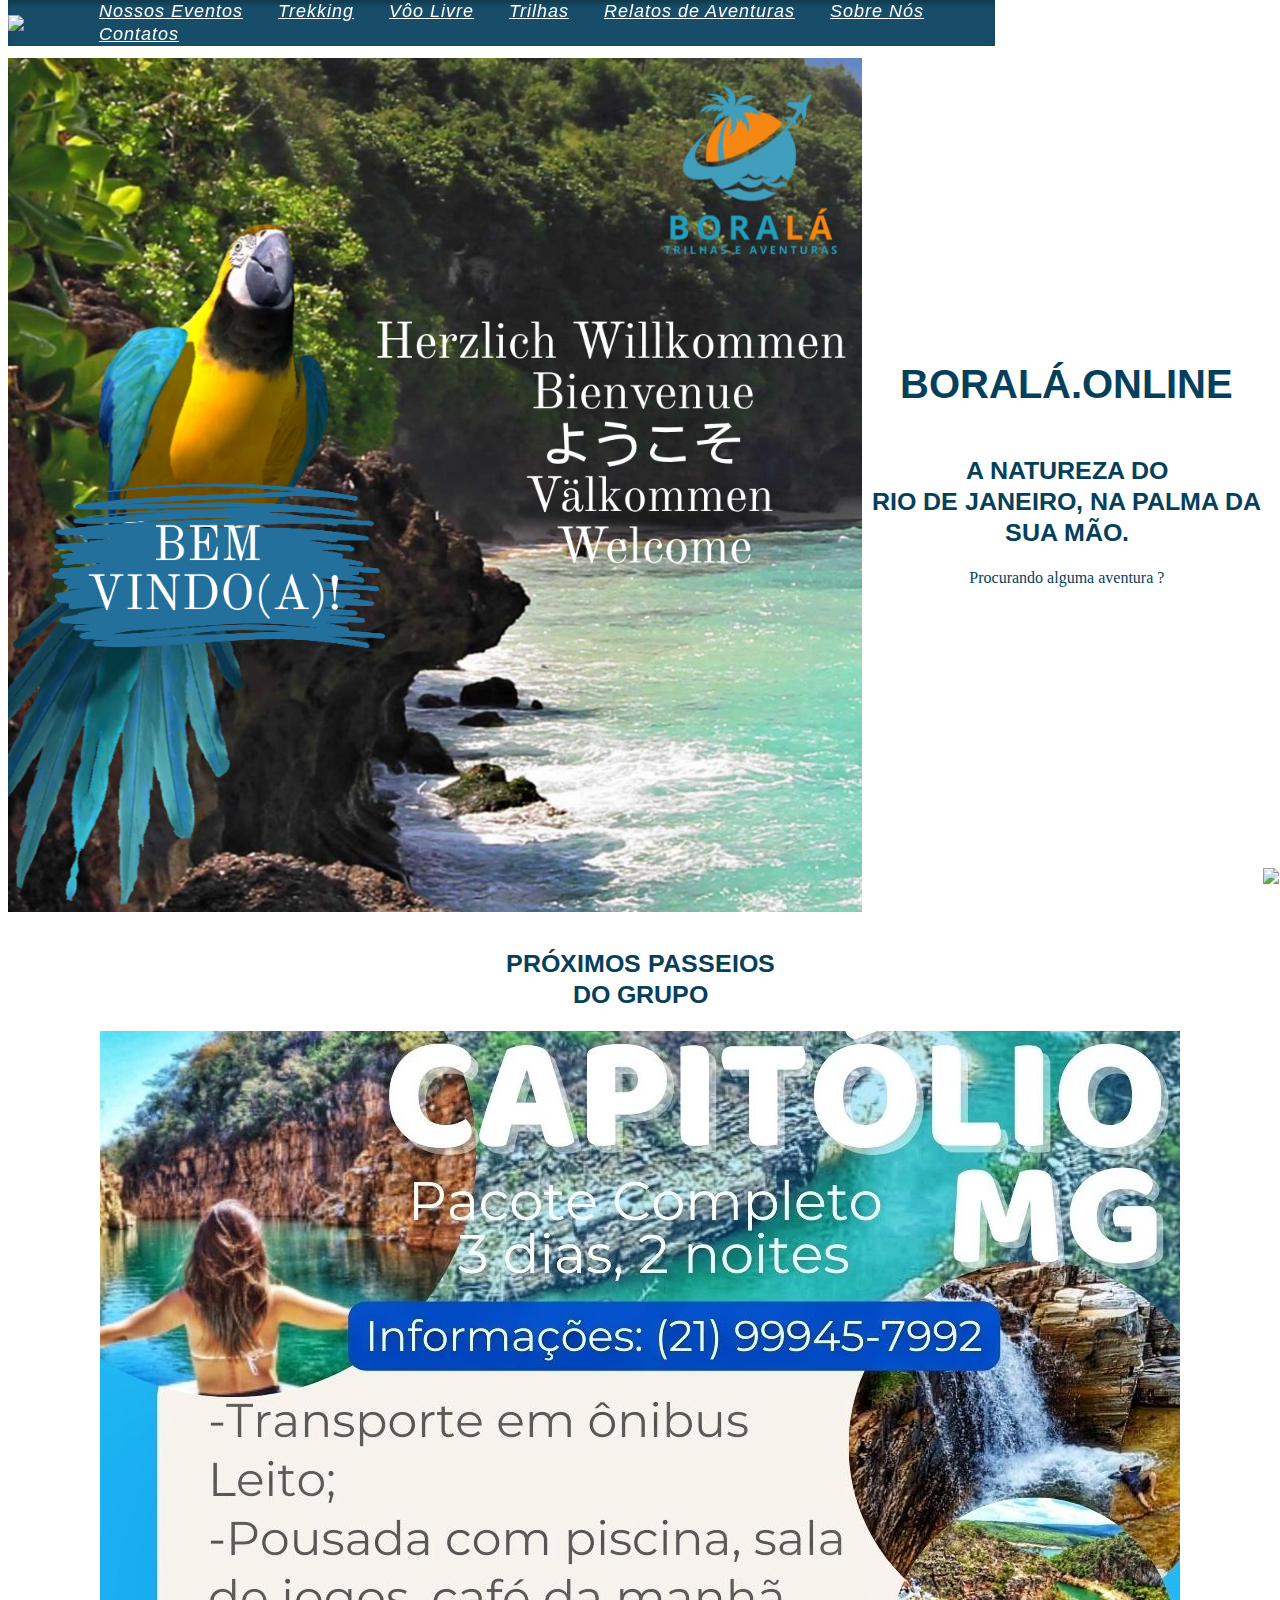
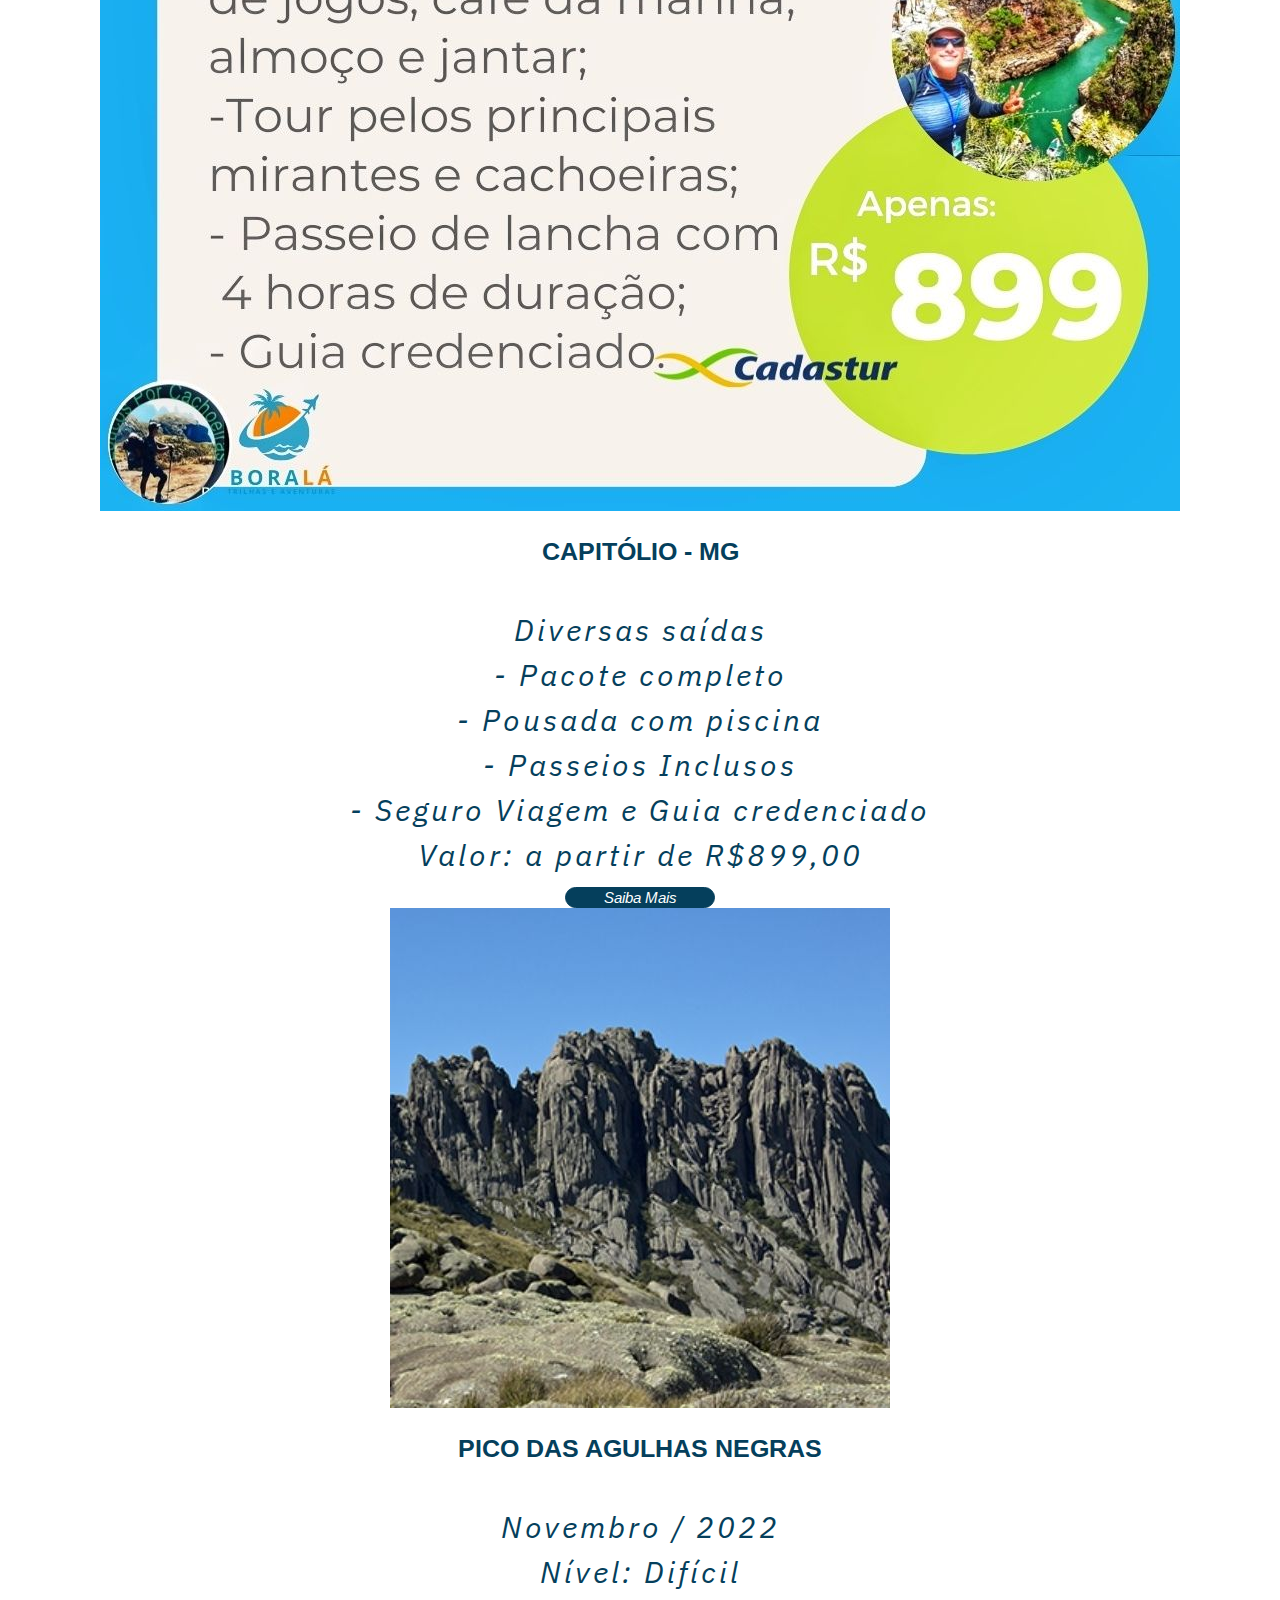
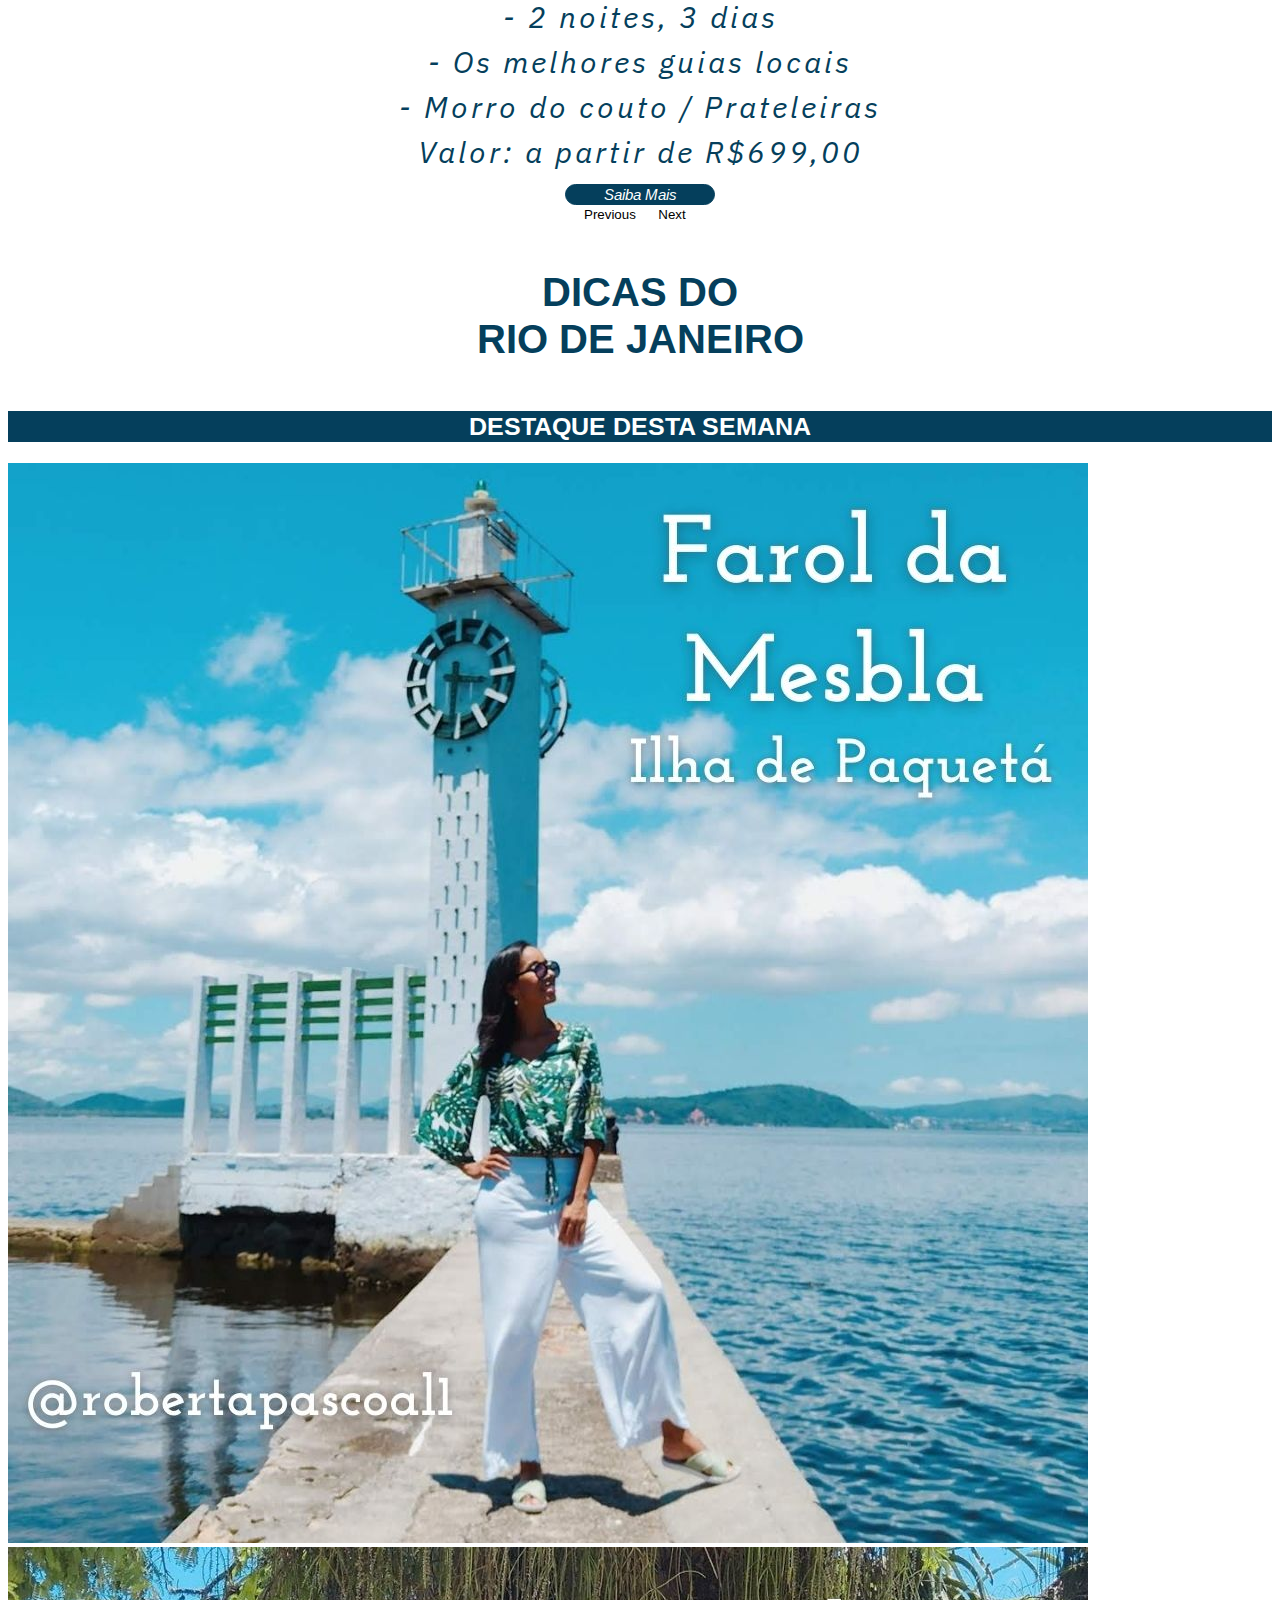
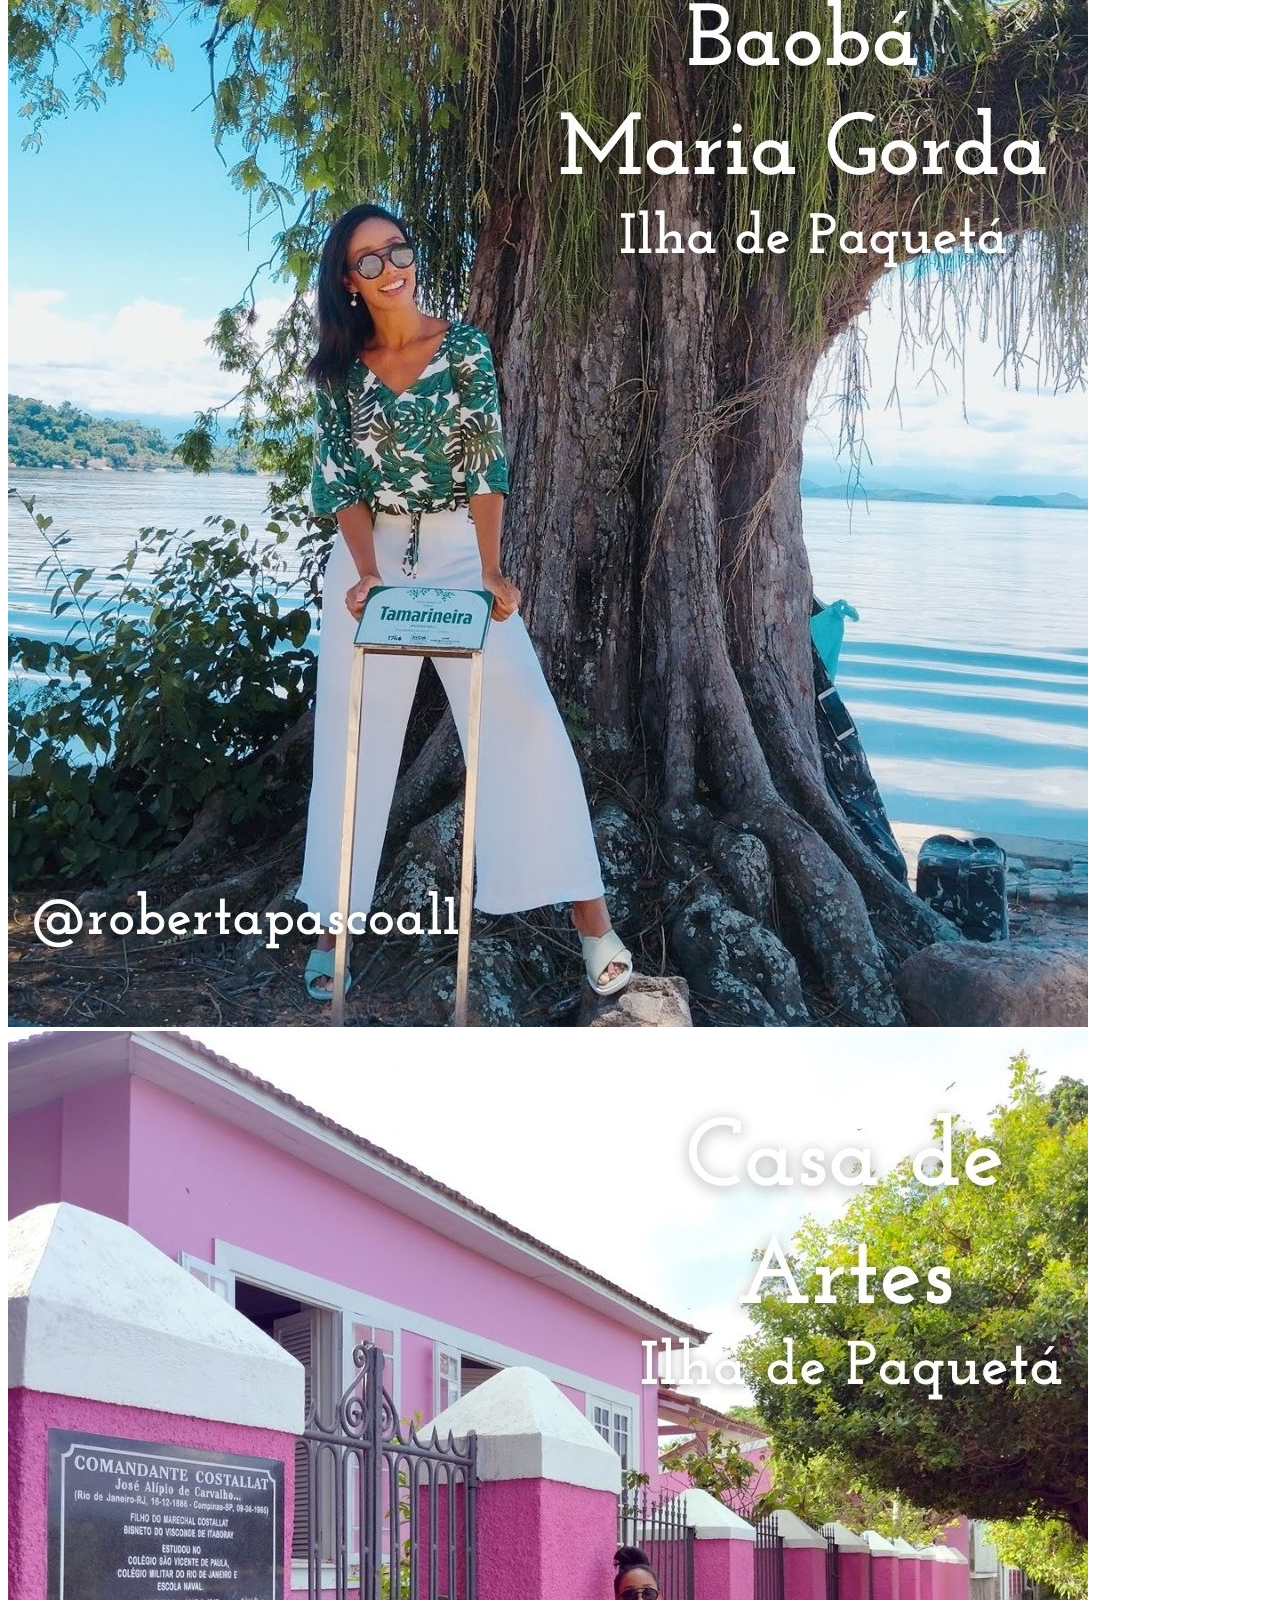
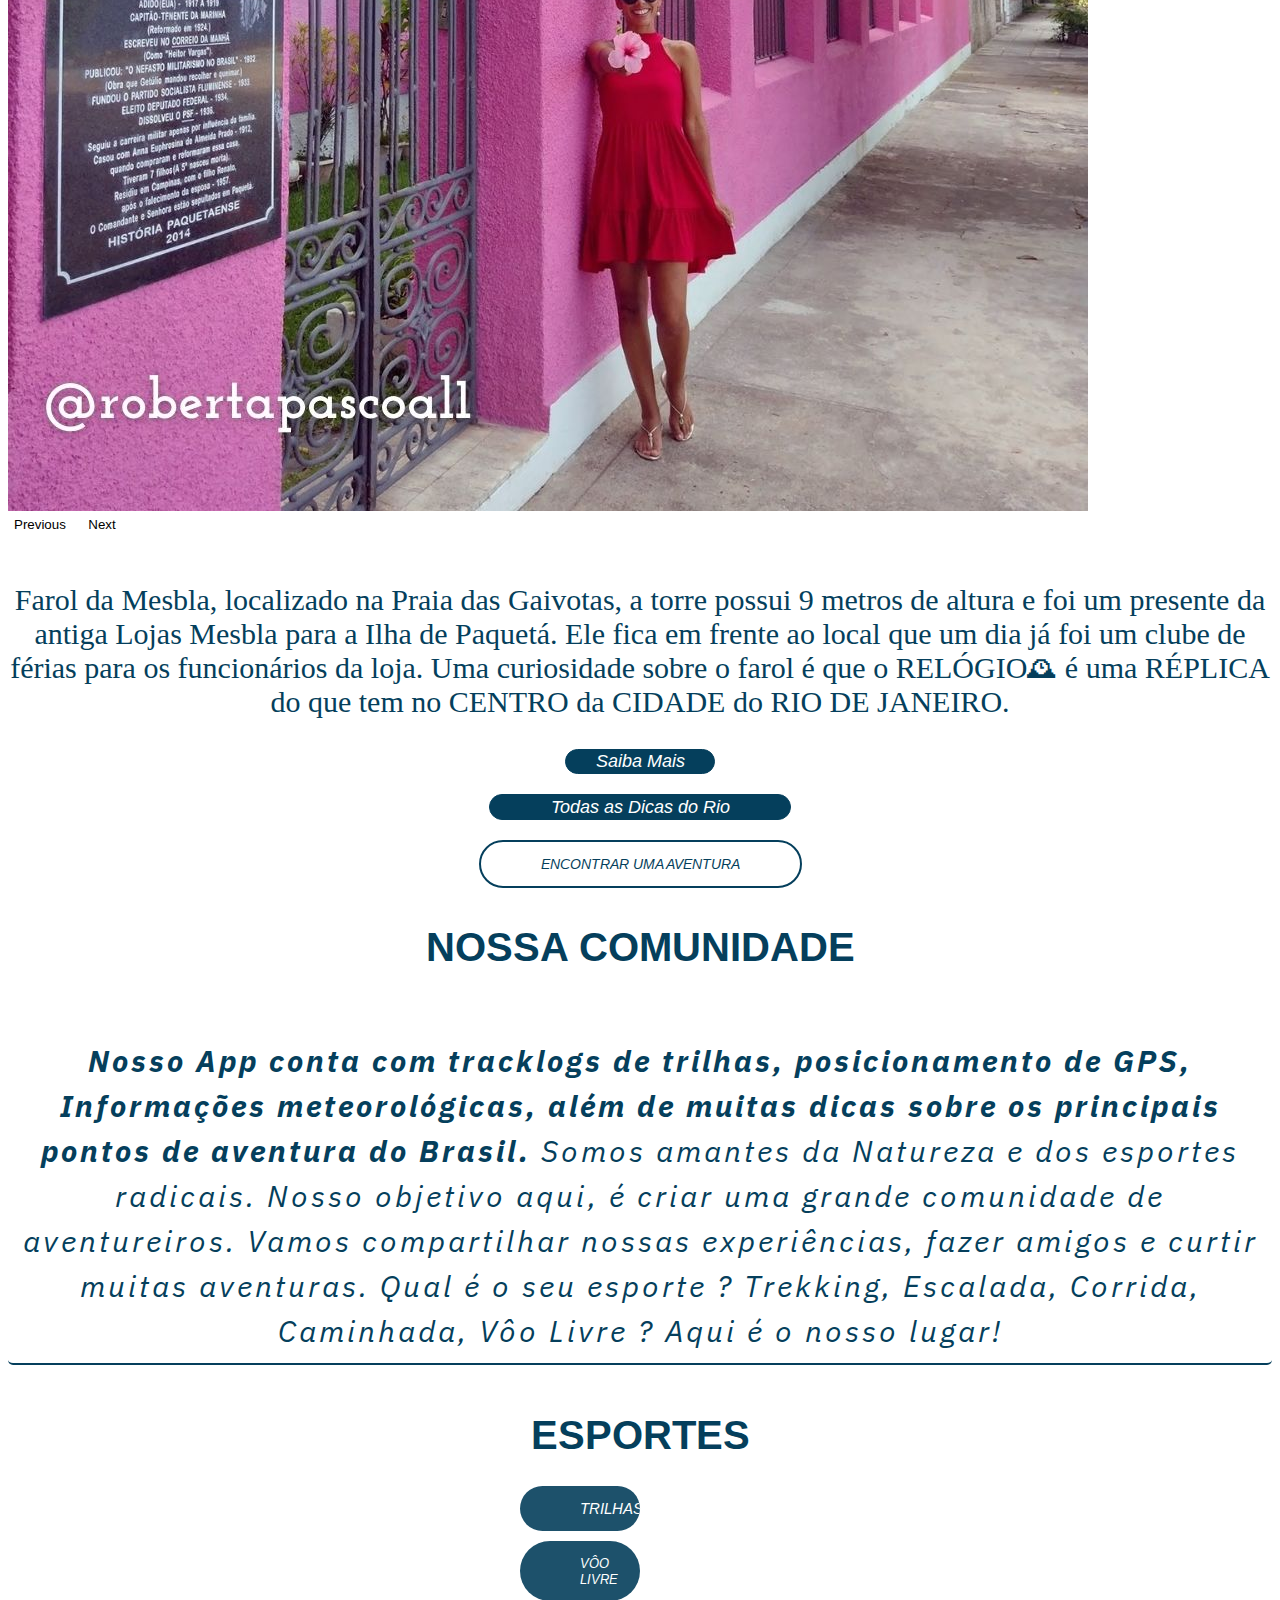
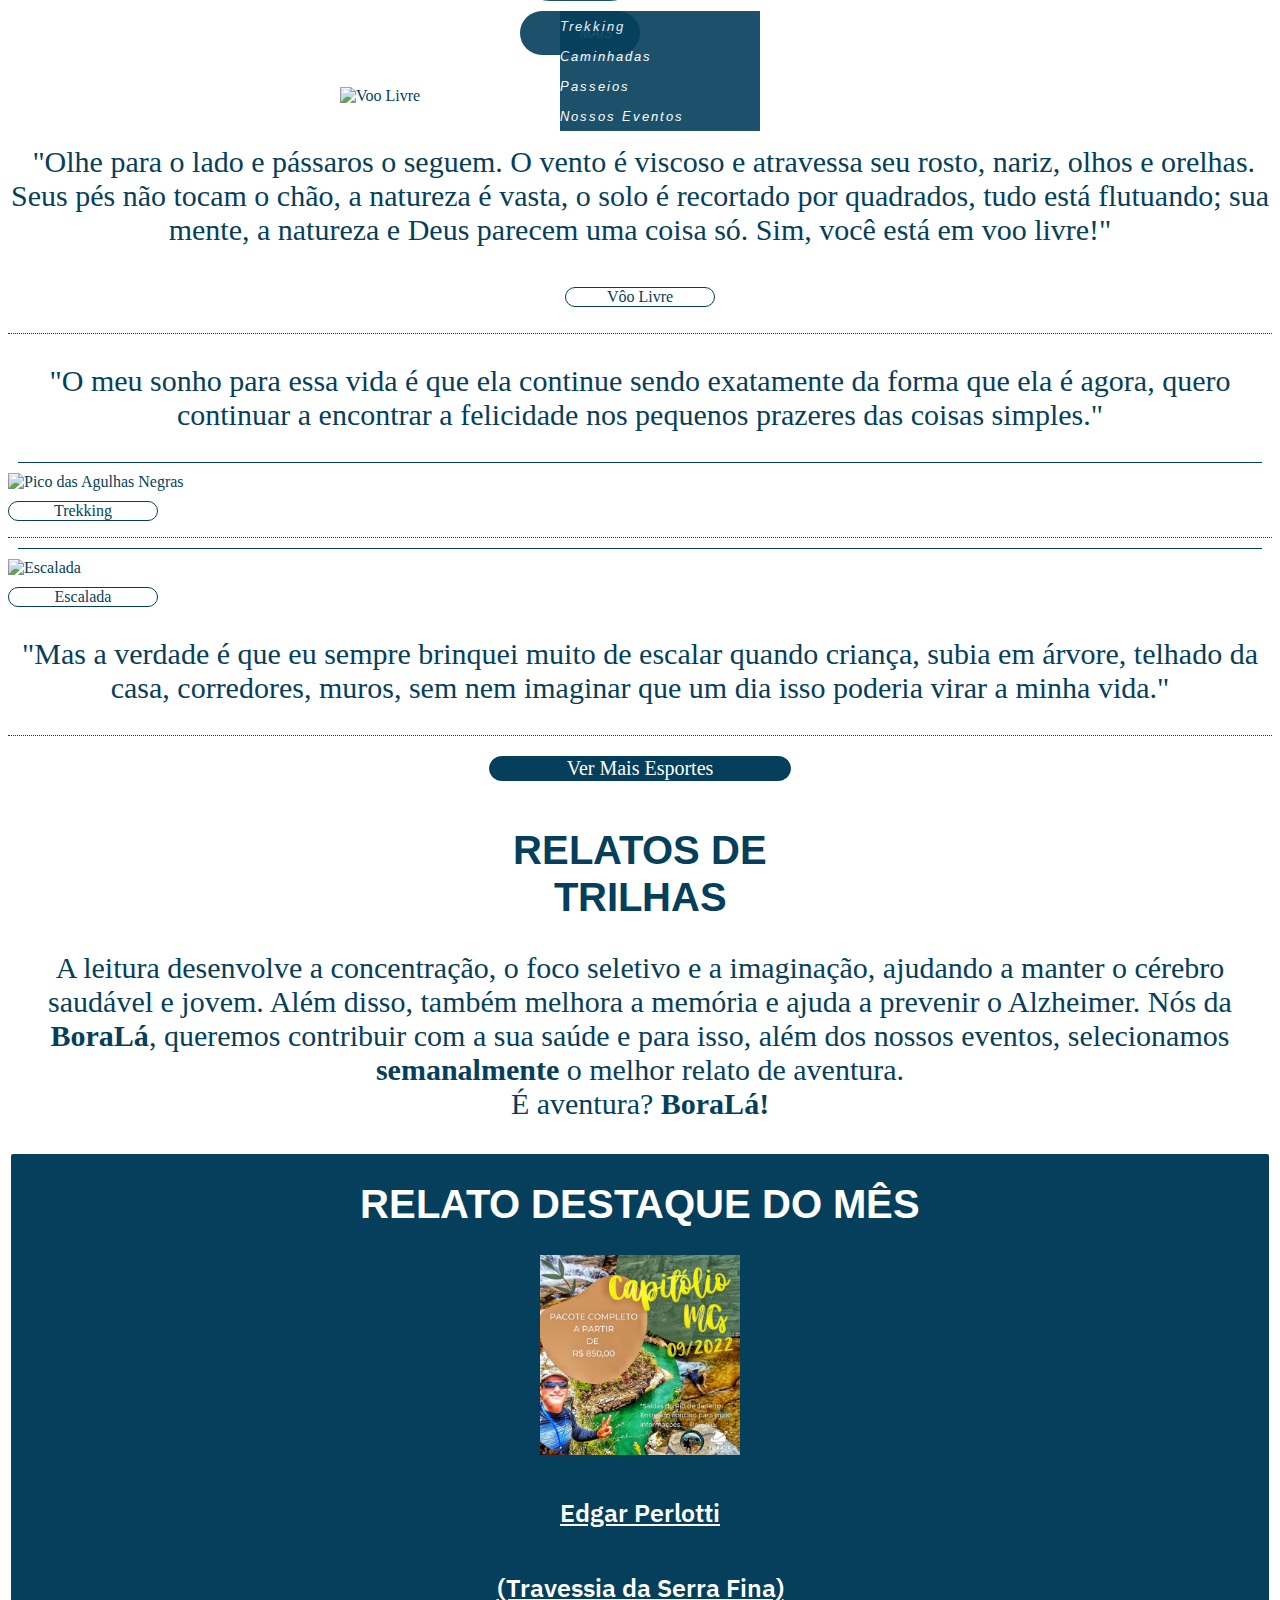
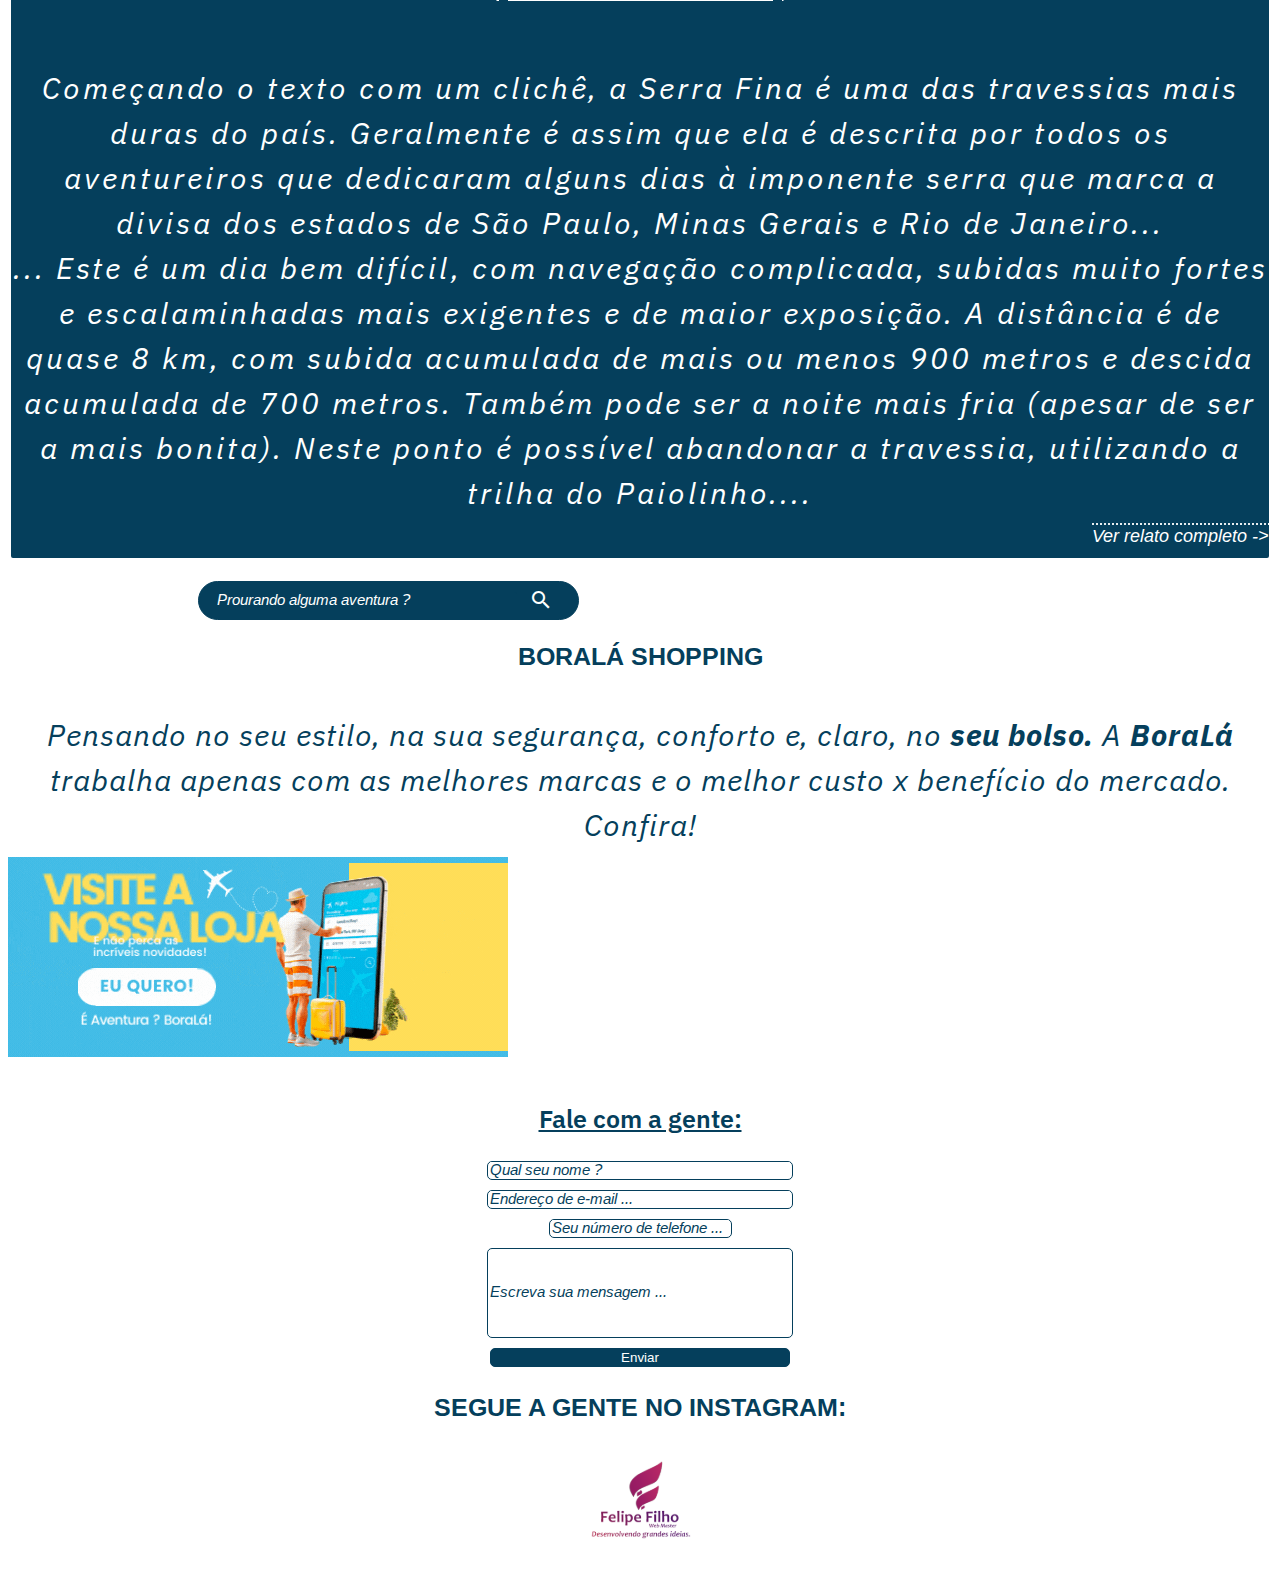
==== commit 8083a0e8: "okok" ====
--- a/index.html
+++ b/index.html
@@ -66,11 +66,13 @@
         </section> -->
         <section>          
                 <div class="proximos-eventos">
-                 <a href="./nossoseventos.html"><img src="/lib/arara bem vindo borala online.jpeg" alt="Capitólio" class="img-principal"></a>
-                  <h1>BoraLá.online</h1>
+                  <div class="part">
+                 <a href="./nossoseventos.html"><img src="/lib/arara bem vindo borala online.jpeg" alt="Arara na natureza" class="img-principal"></a>
+                 <div class="part2"> 
+                 <h1>BoraLá.online</h1>
                   <h2>A natureza do <br>Rio de Janeiro, Na palma da sua mão.</h2>
                   Procurando alguma aventura ?
-                  <div class="gcse-search"></div>
+                  <div class="gcse-search"></div></div></div>
                     <h2>Próximos passeios<br>do grupo </h2>
                     <div class="slide-bootstrap">
                       <div id="carouselExampleFade" class="carousel slide carousel-fade" data-bs-ride="carousel">
--- a/style.css
+++ b/style.css
@@ -674,7 +674,8 @@
     visibility: hidden;
 }
 .proximos-eventos {
-        display: flex;
+    display: flex;
+    margin-top: -90px;
     }
 
 h4 {
@@ -758,9 +759,18 @@
 }
 
 .menu-logo {   
-    width: 20%;    
-}
-
-
-
+    width: 10%;    
+}
+
+.part{
+    display: flex;
+    flex-direction: row;
+}
+
+.part2{
+    display: flex;
+    flex-direction: column;
+    justify-content: center;
+    
+}
 }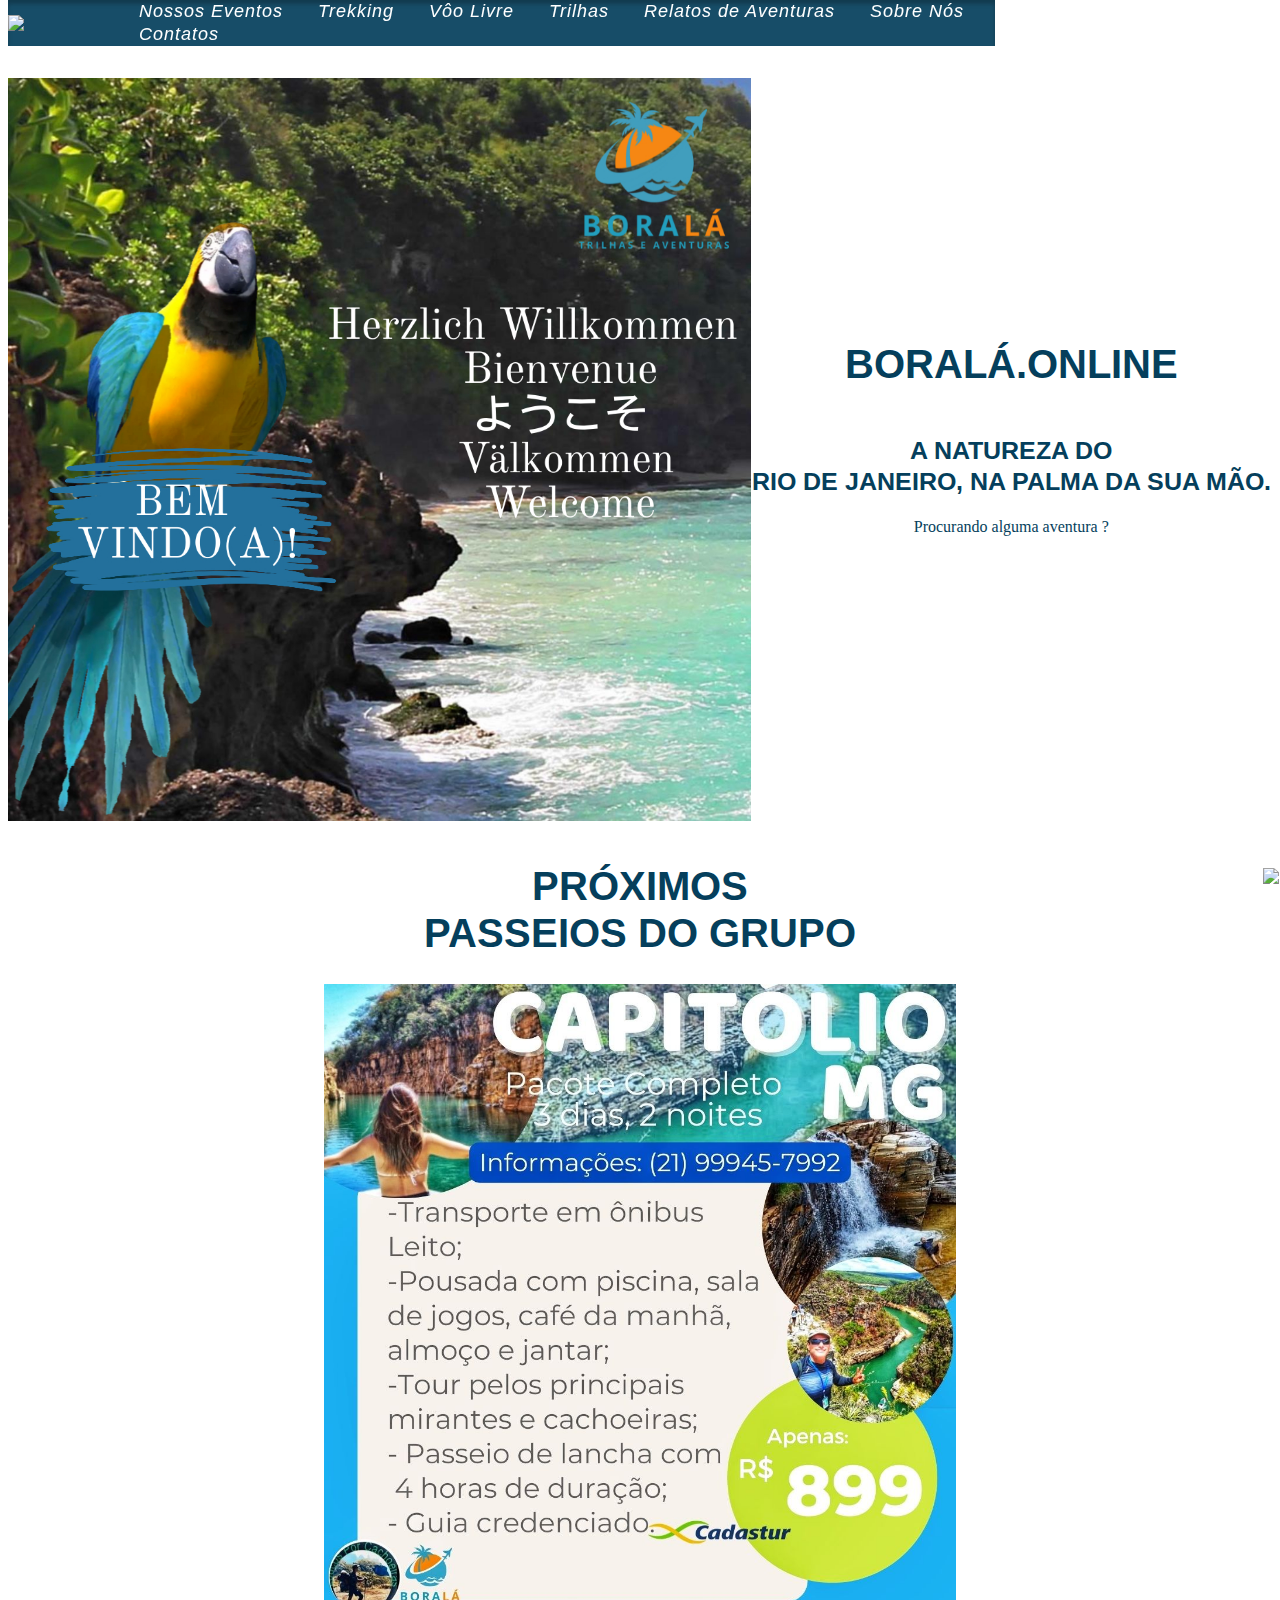
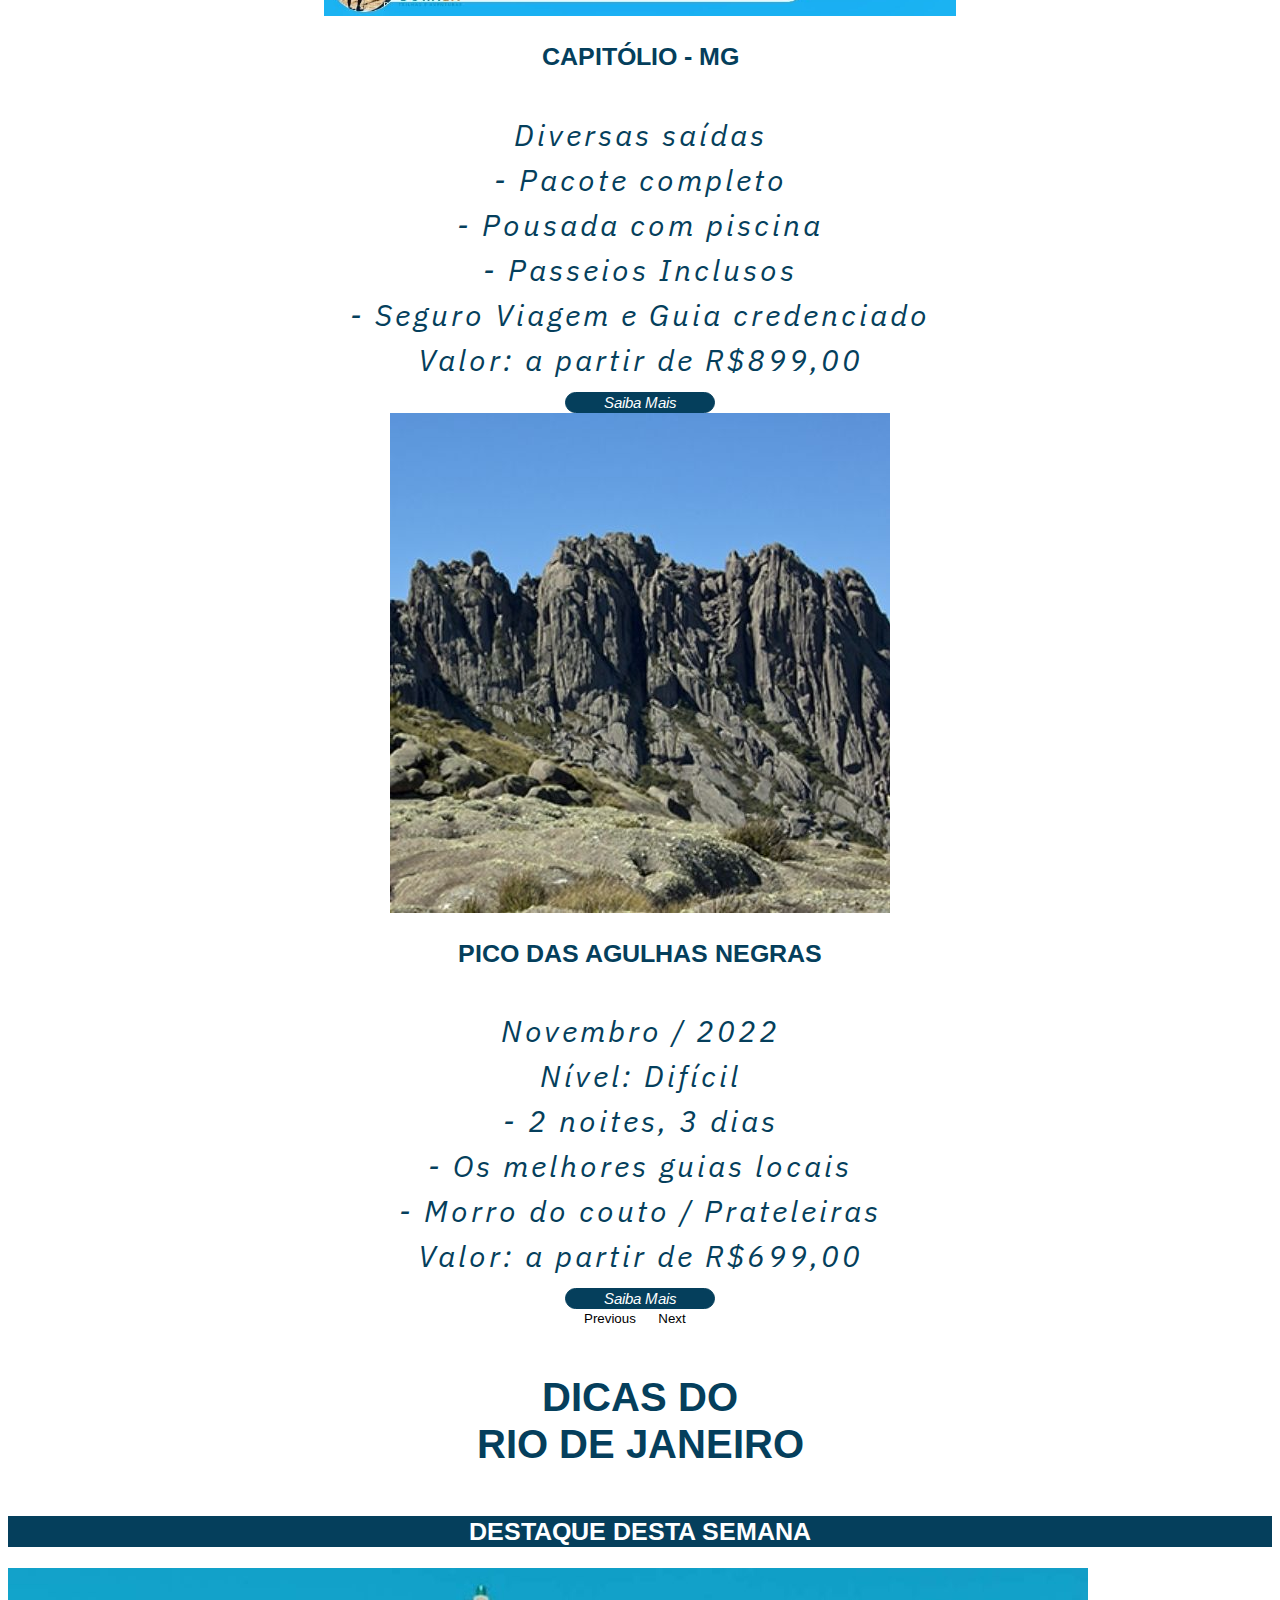
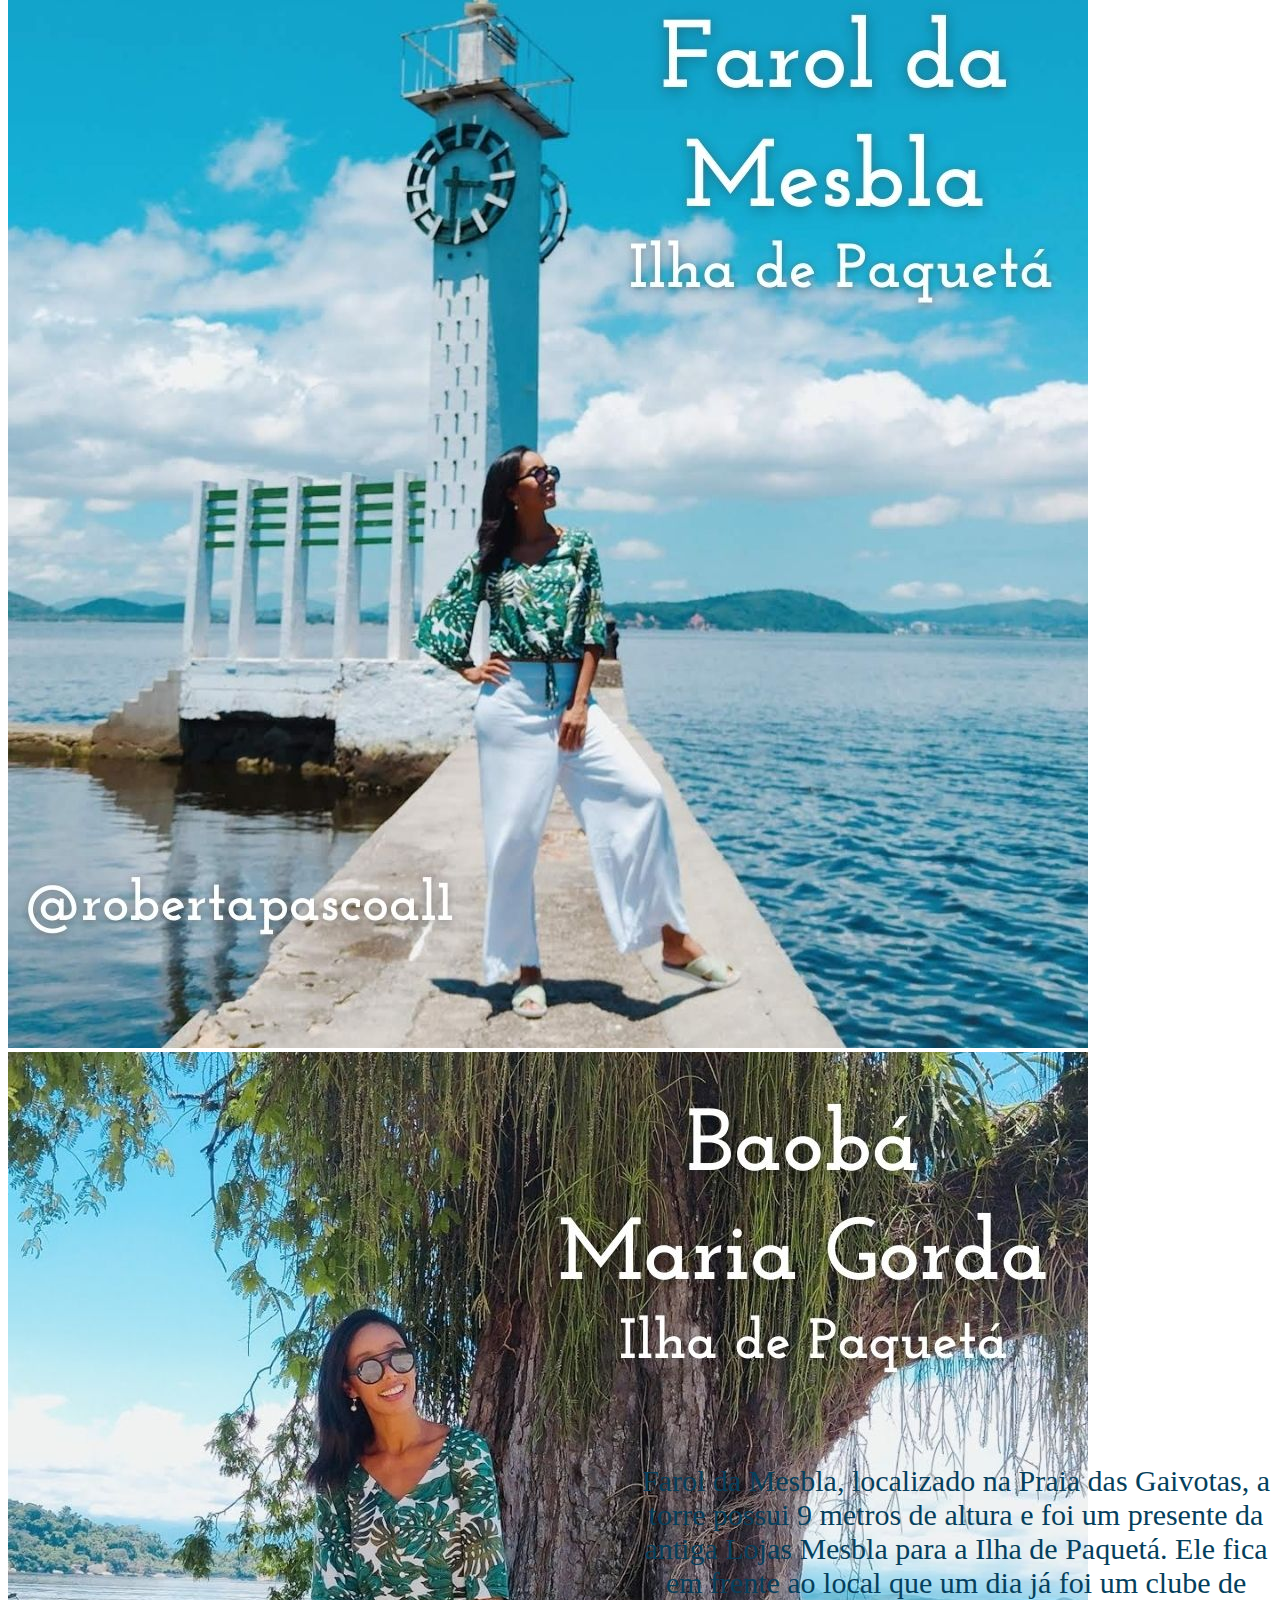
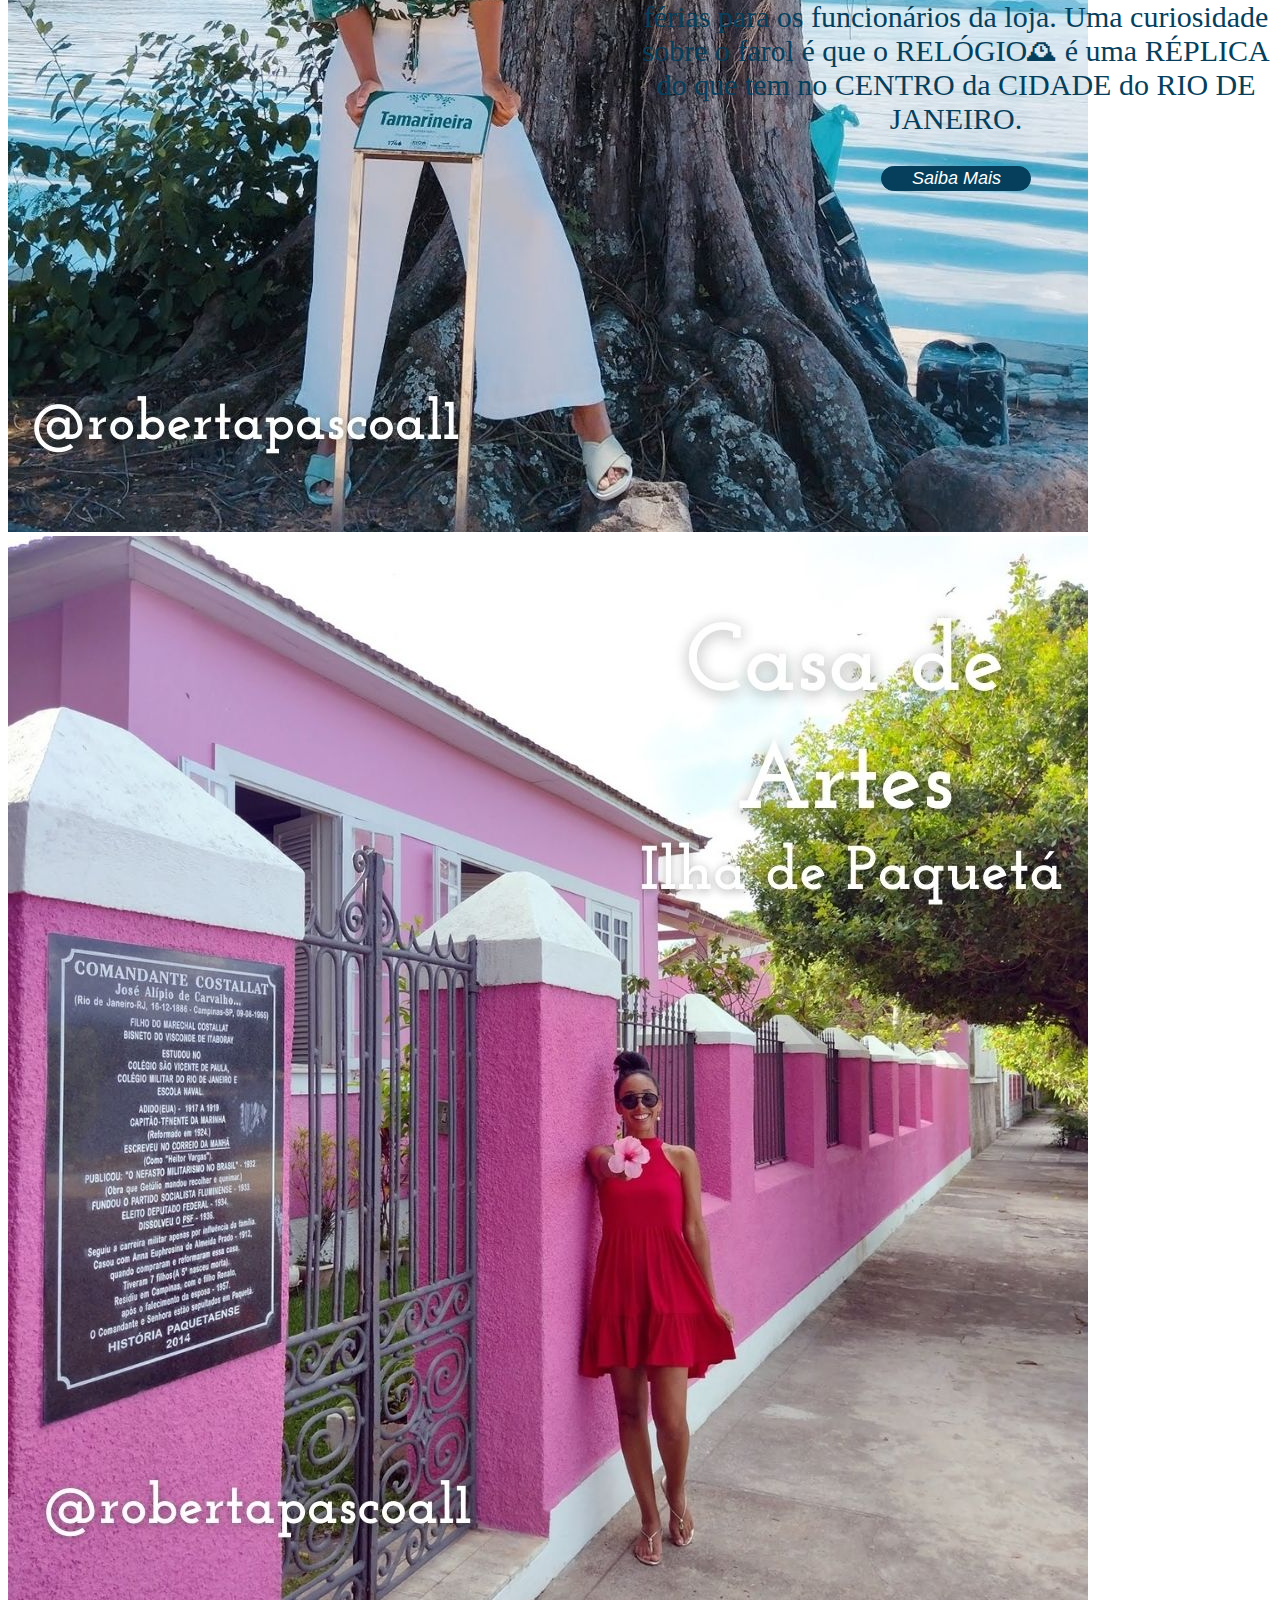
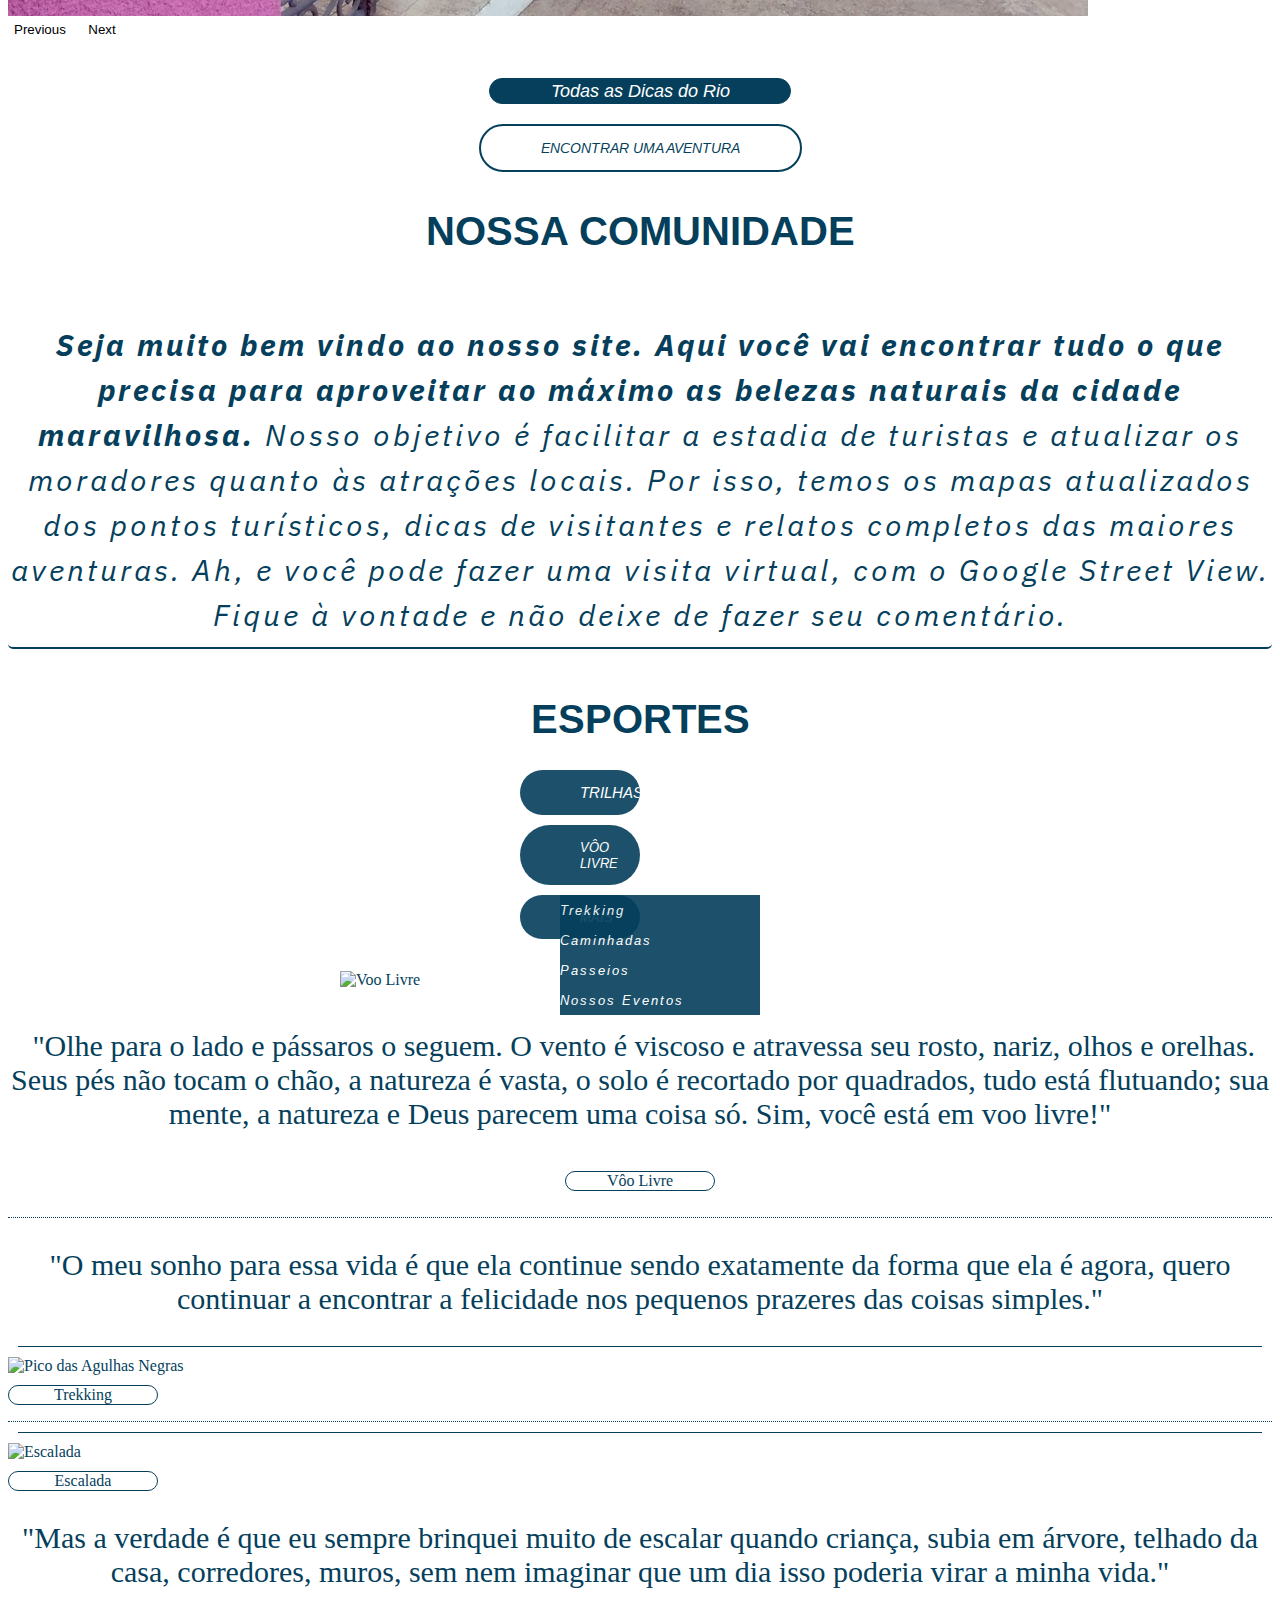
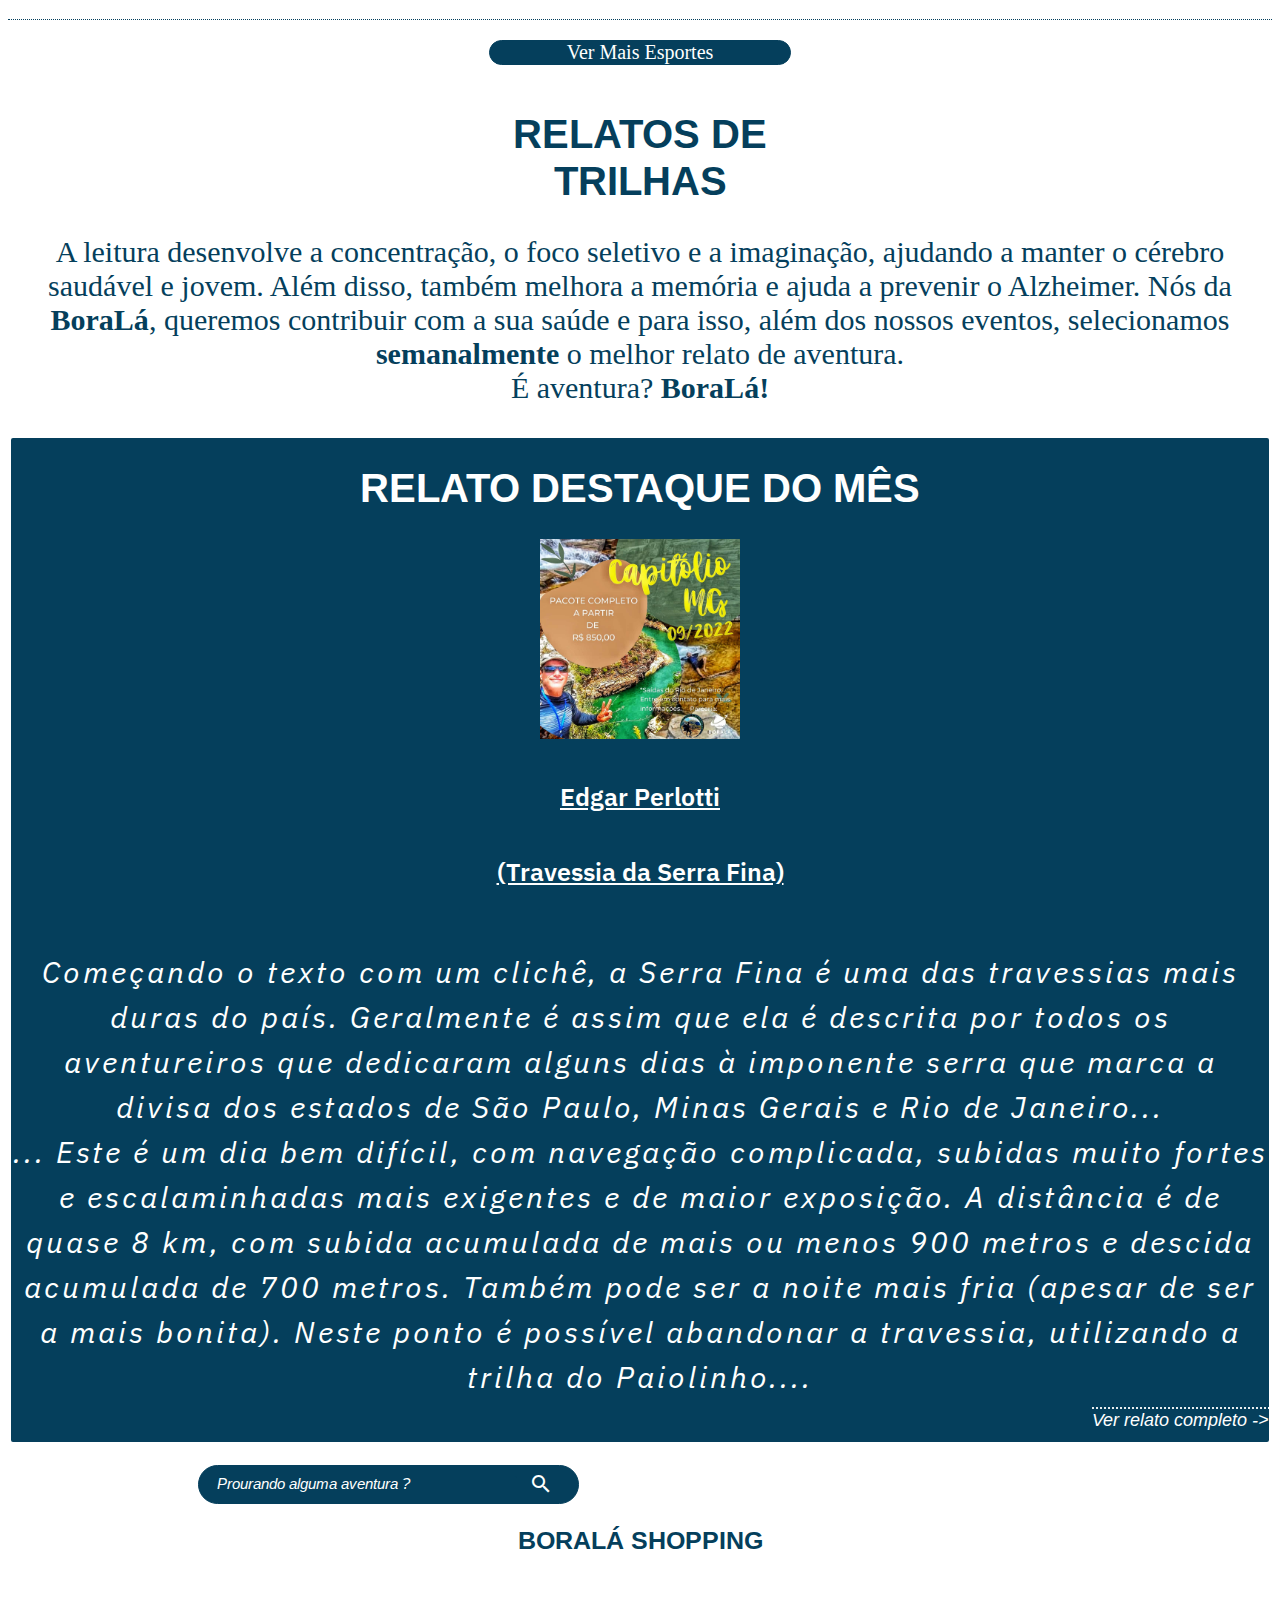
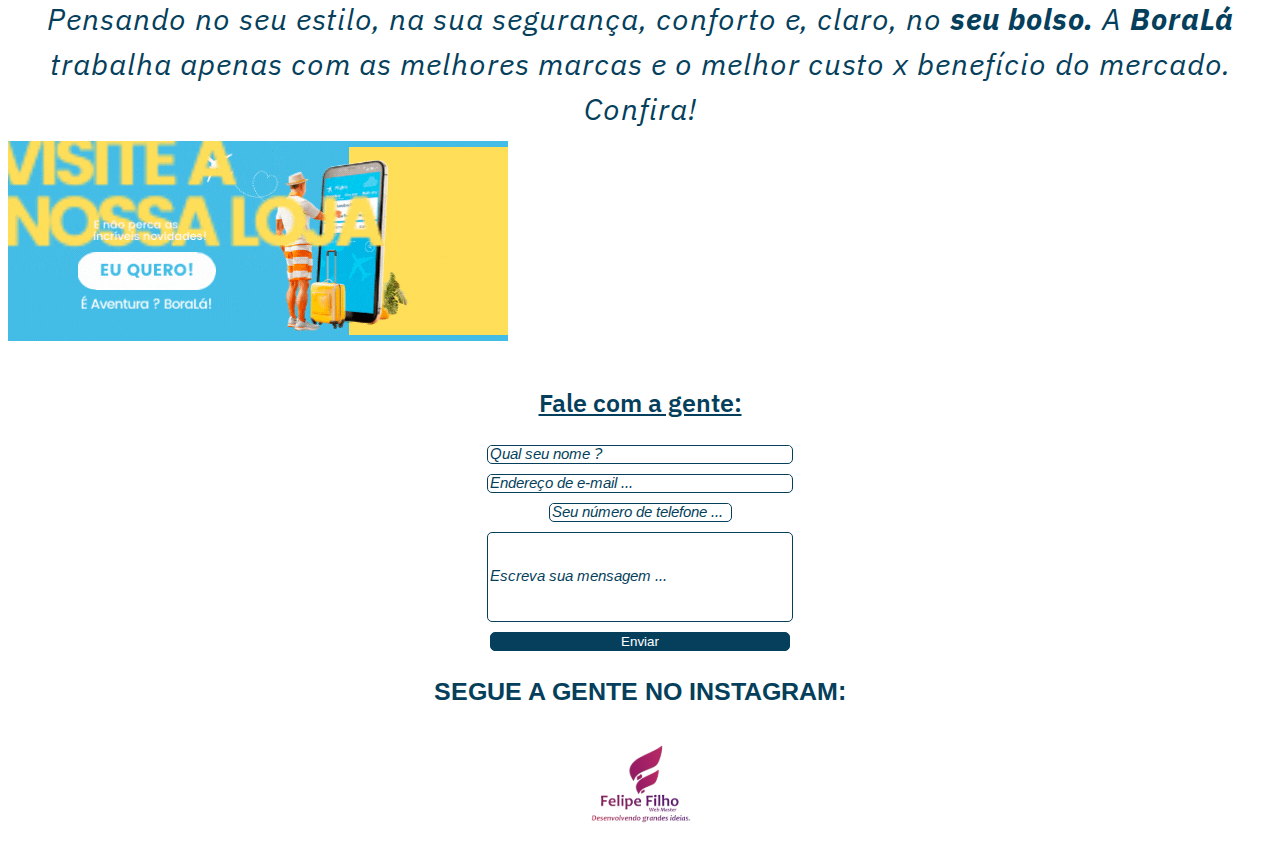
==== commit 2b899201: "Merge pull request #47 from SmartPig0/FontChanges" ====
--- a/index.html
+++ b/index.html
@@ -73,7 +73,7 @@
                   <h2>A natureza do <br>Rio de Janeiro, Na palma da sua mão.</h2>
                   Procurando alguma aventura ?
                   <div class="gcse-search"></div></div></div>
-                    <h2>Próximos passeios<br>do grupo </h2>
+                    <h1>Próximos<br>passeios do grupo </h1>
                     <div class="slide-bootstrap">
                       <div id="carouselExampleFade" class="carousel slide carousel-fade" data-bs-ride="carousel">
                         <div class="carousel-inner">
@@ -165,6 +165,7 @@
         <section class="dicas-do-rio">
           <h1>Dicas do<br> Rio de Janeiro</h1>
           <h2 id="destaque">Destaque desta Semana</h2>
+          <div class="area">
             <div class="slide-bootstrap">
           <div id="carouselExampleFade" class="carousel slide " data-bs-ride="carousel">
             <div class="carousel-inner">
@@ -188,10 +189,13 @@
             </button>
           </div>
         </div>
+        <div class="area2">
           <p class="riodejaneiro">Farol da Mesbla, localizado na Praia das Gaivotas, a torre possui 9 metros de altura e foi um presente da antiga Lojas Mesbla para a Ilha de Paquetá. Ele fica em frente ao local que um dia já foi um clube de férias para os funcionários da loja. Uma curiosidade sobre o farol é que o RELÓGIO🕰 é uma RÉPLICA do que tem no CENTRO da CIDADE do RIO DE JANEIRO.</p>
           <div class="btn-saibamais">
             <a href="./passeiosculturais.html">Saiba Mais</a>
+          </div>    
         </div>
+      </div>
           <div class="btn-rio"><a href="./passeiosculturais.html">Todas as Dicas do Rio</a></div>
           </section>
         <section>
@@ -200,8 +204,7 @@
               </div>
                 <div class="nossa-comunidade" id="comunidade">
                     <h1>Nossa Comunidade</h1>
-                    <h4><strong>Nosso App conta com tracklogs de trilhas, posicionamento de GPS, Informações meteorológicas, além de muitas dicas sobre os principais pontos de aventura do Brasil.</strong> Somos amantes da Natureza e dos esportes radicais. Nosso objetivo aqui, é criar uma grande comunidade de aventureiros. Vamos compartilhar nossas experiências, fazer amigos e curtir muitas aventuras. Qual é o seu esporte ? Trekking, Escalada, Corrida, Caminhada, Vôo Livre ? Aqui é o nosso lugar!</h2>
-                    </h4>
+                    <h4><strong>Seja muito bem vindo ao nosso site. Aqui você vai encontrar tudo o que precisa para aproveitar ao máximo as belezas naturais da cidade maravilhosa.</strong> Nosso objetivo é facilitar a estadia de turistas e atualizar os moradores quanto às atrações locais. Por isso, temos os mapas atualizados dos pontos turísticos, dicas de visitantes e relatos completos das maiores aventuras. Ah, e você pode fazer uma visita virtual, com o Google Street View. Fique à vontade e não deixe de fazer seu comentário.</h4>
                 </div>                
         </section>
         <section class="esportes-bootstrap">
--- a/style.css
+++ b/style.css
@@ -660,6 +660,14 @@
     color: #fff;
 }
 
+.area2{
+    display: flex;
+    flex-direction: column;
+    align-items: center;
+}
+
+
+
 @media only screen and (min-width:0px) and (max-width:750px){
     .header-menudesktop {
         visibility: hidden;
@@ -675,7 +683,7 @@
 }
 .proximos-eventos {
     display: flex;
-    margin-top: -90px;
+    margin-top: -70px;
     }
 
 h4 {
@@ -751,15 +759,14 @@
     font-size: 18px;
     letter-spacing: 1px;
     margin-right: 31px;
-    text-decoration: underline;
-}
+    }
 
 main {
     margin-top: 83px;
 }
 
 .menu-logo {   
-    width: 10%;    
+    width: 15%;    
 }
 
 .part{
@@ -771,6 +778,25 @@
     display: flex;
     flex-direction: column;
     justify-content: center;
-    
-}
+    align-items: center;
+    width: 60%;    
+}
+
+.slide-bootstrap {
+    width: 50%;
+}
+
+.area {
+    display: flex;
+    flex-direction: row;
+    }
+
+.area2{
+    display: flex;
+    flex-direction: column;
+    width: 50%;
+    align-items: center;
+    justify-content: center;
+}
+
 }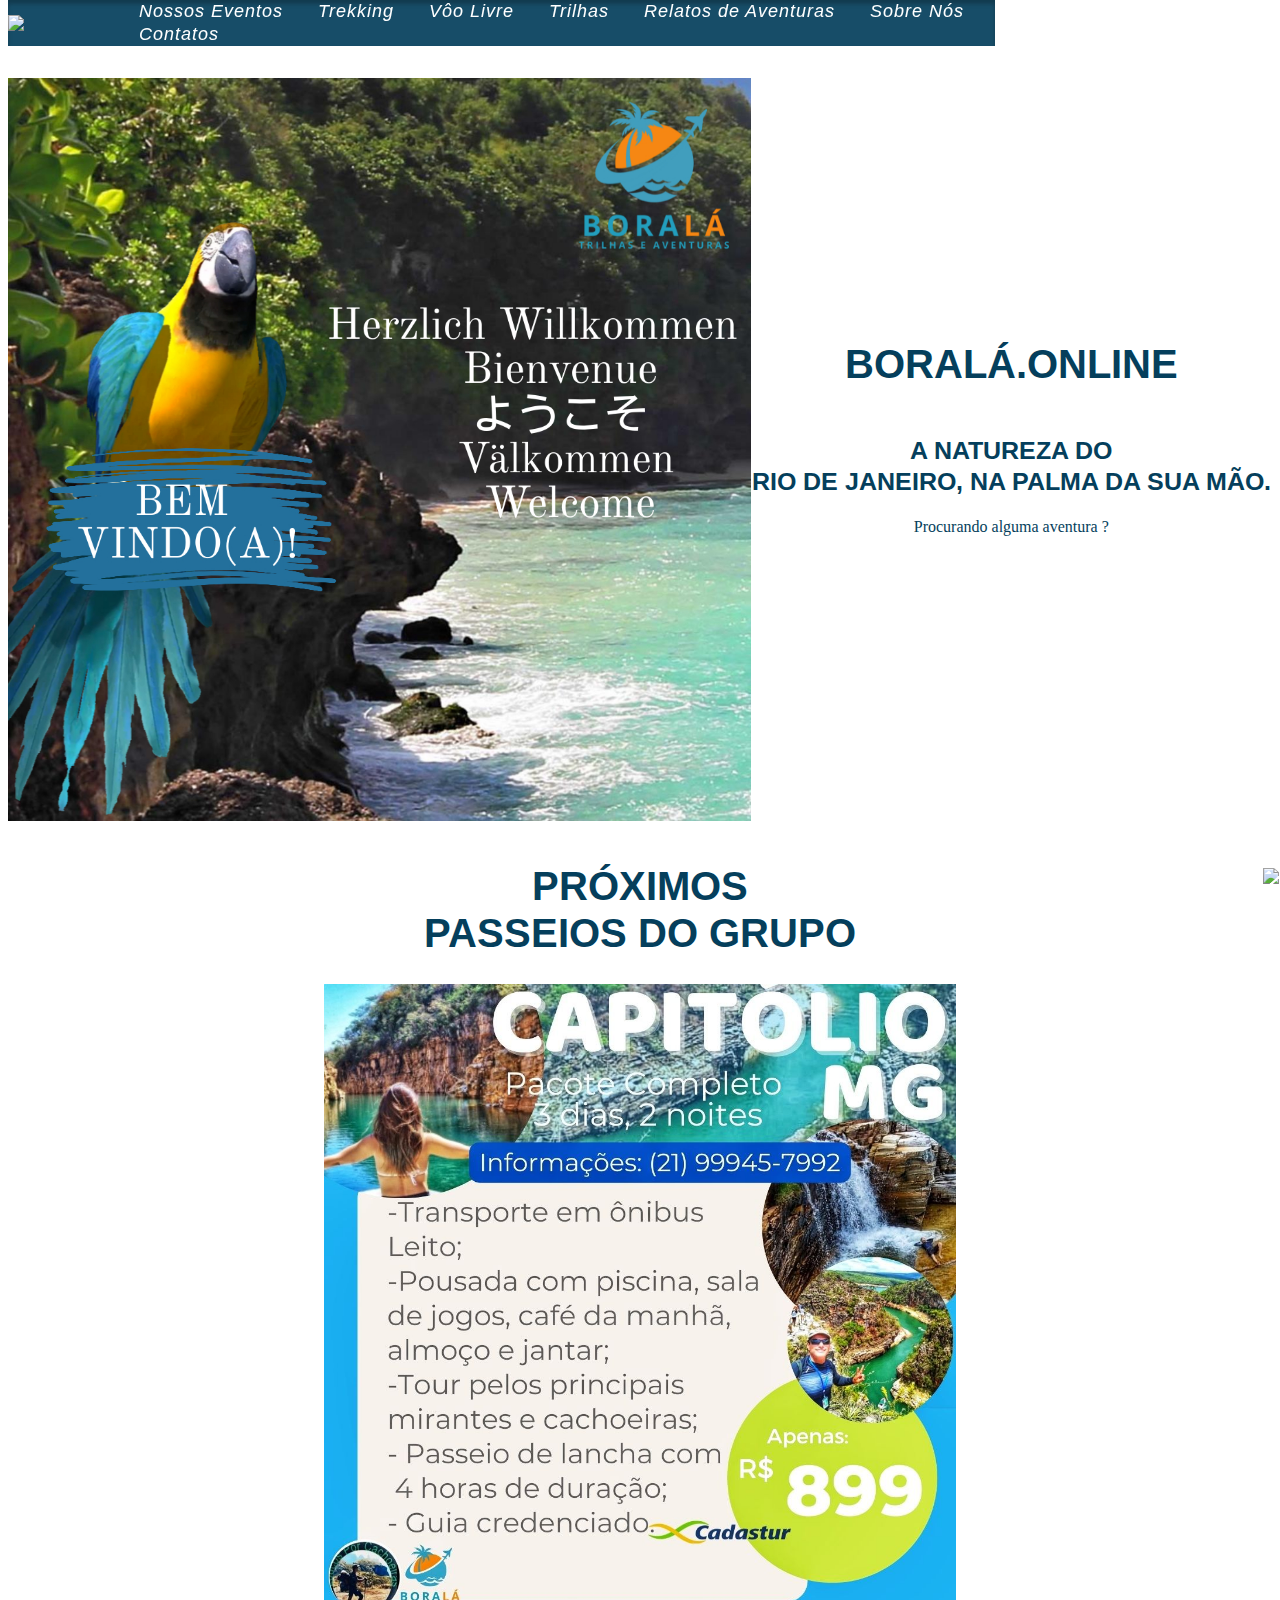
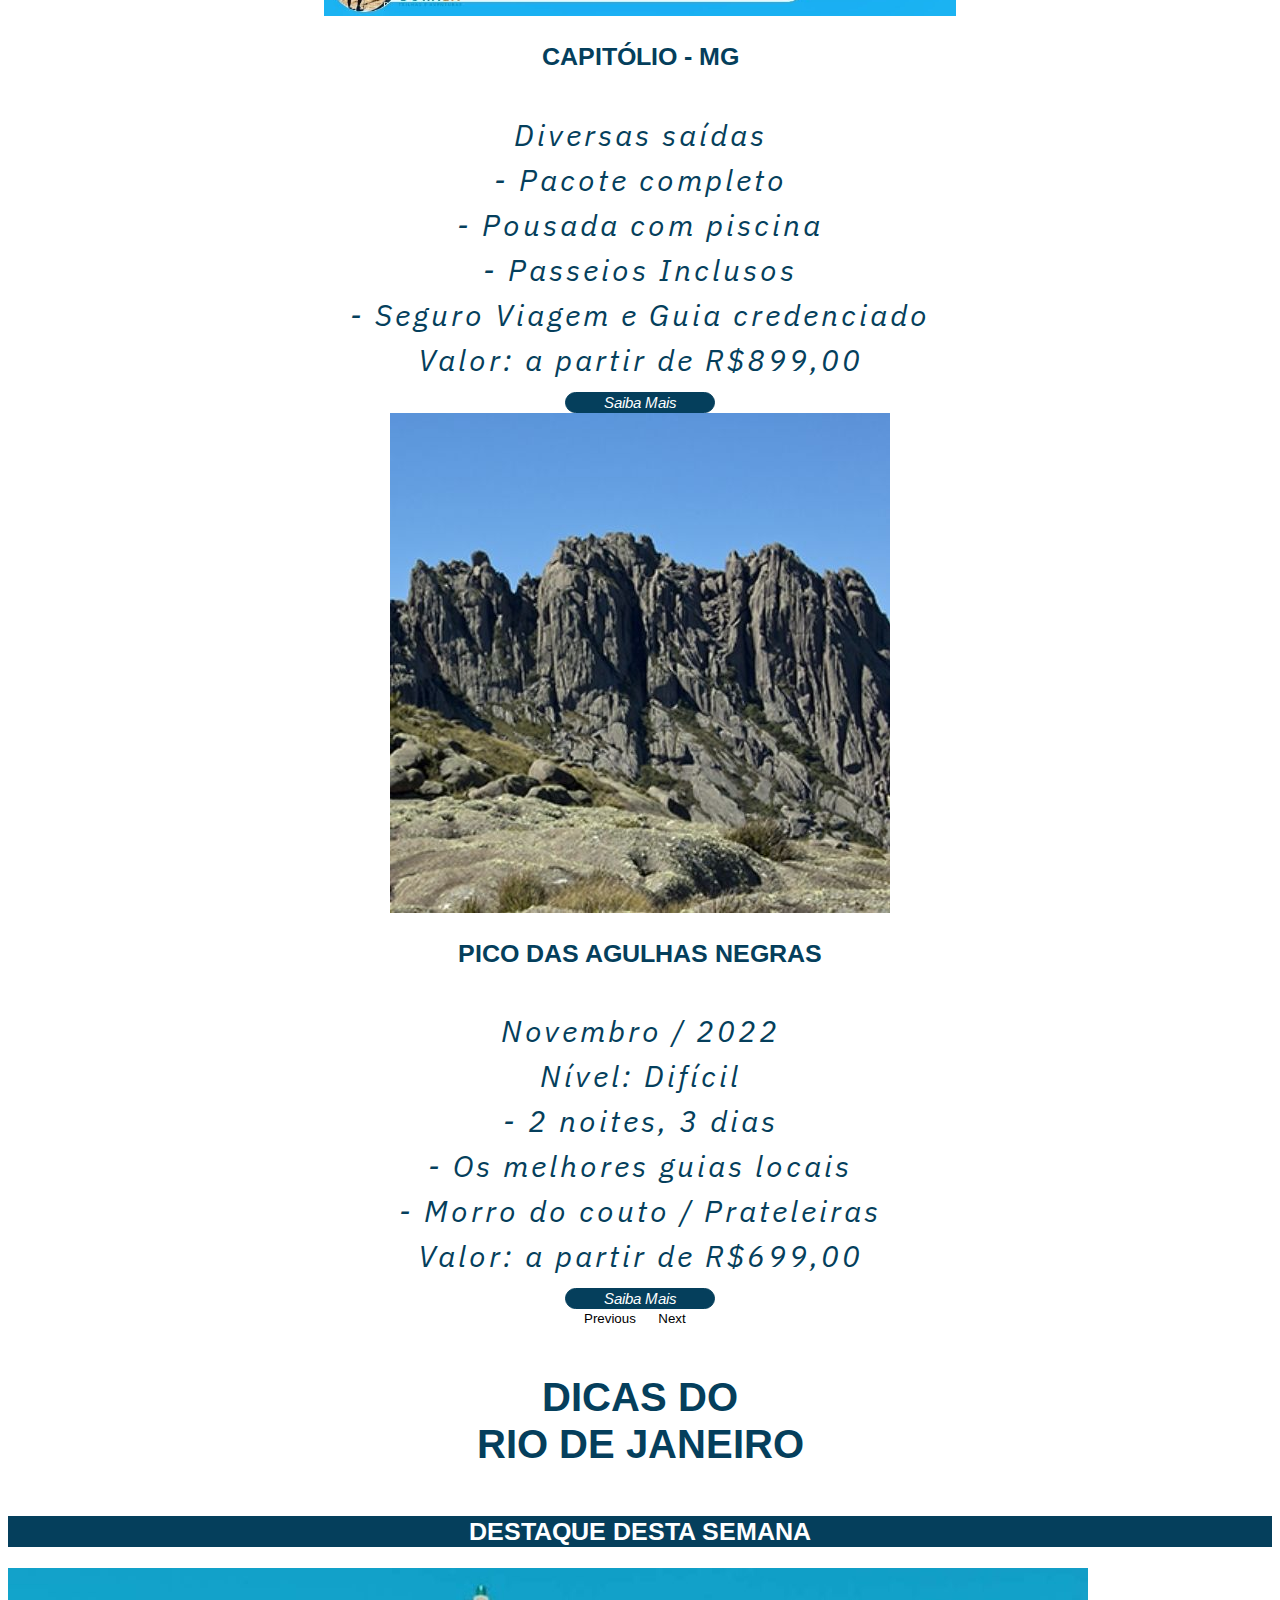
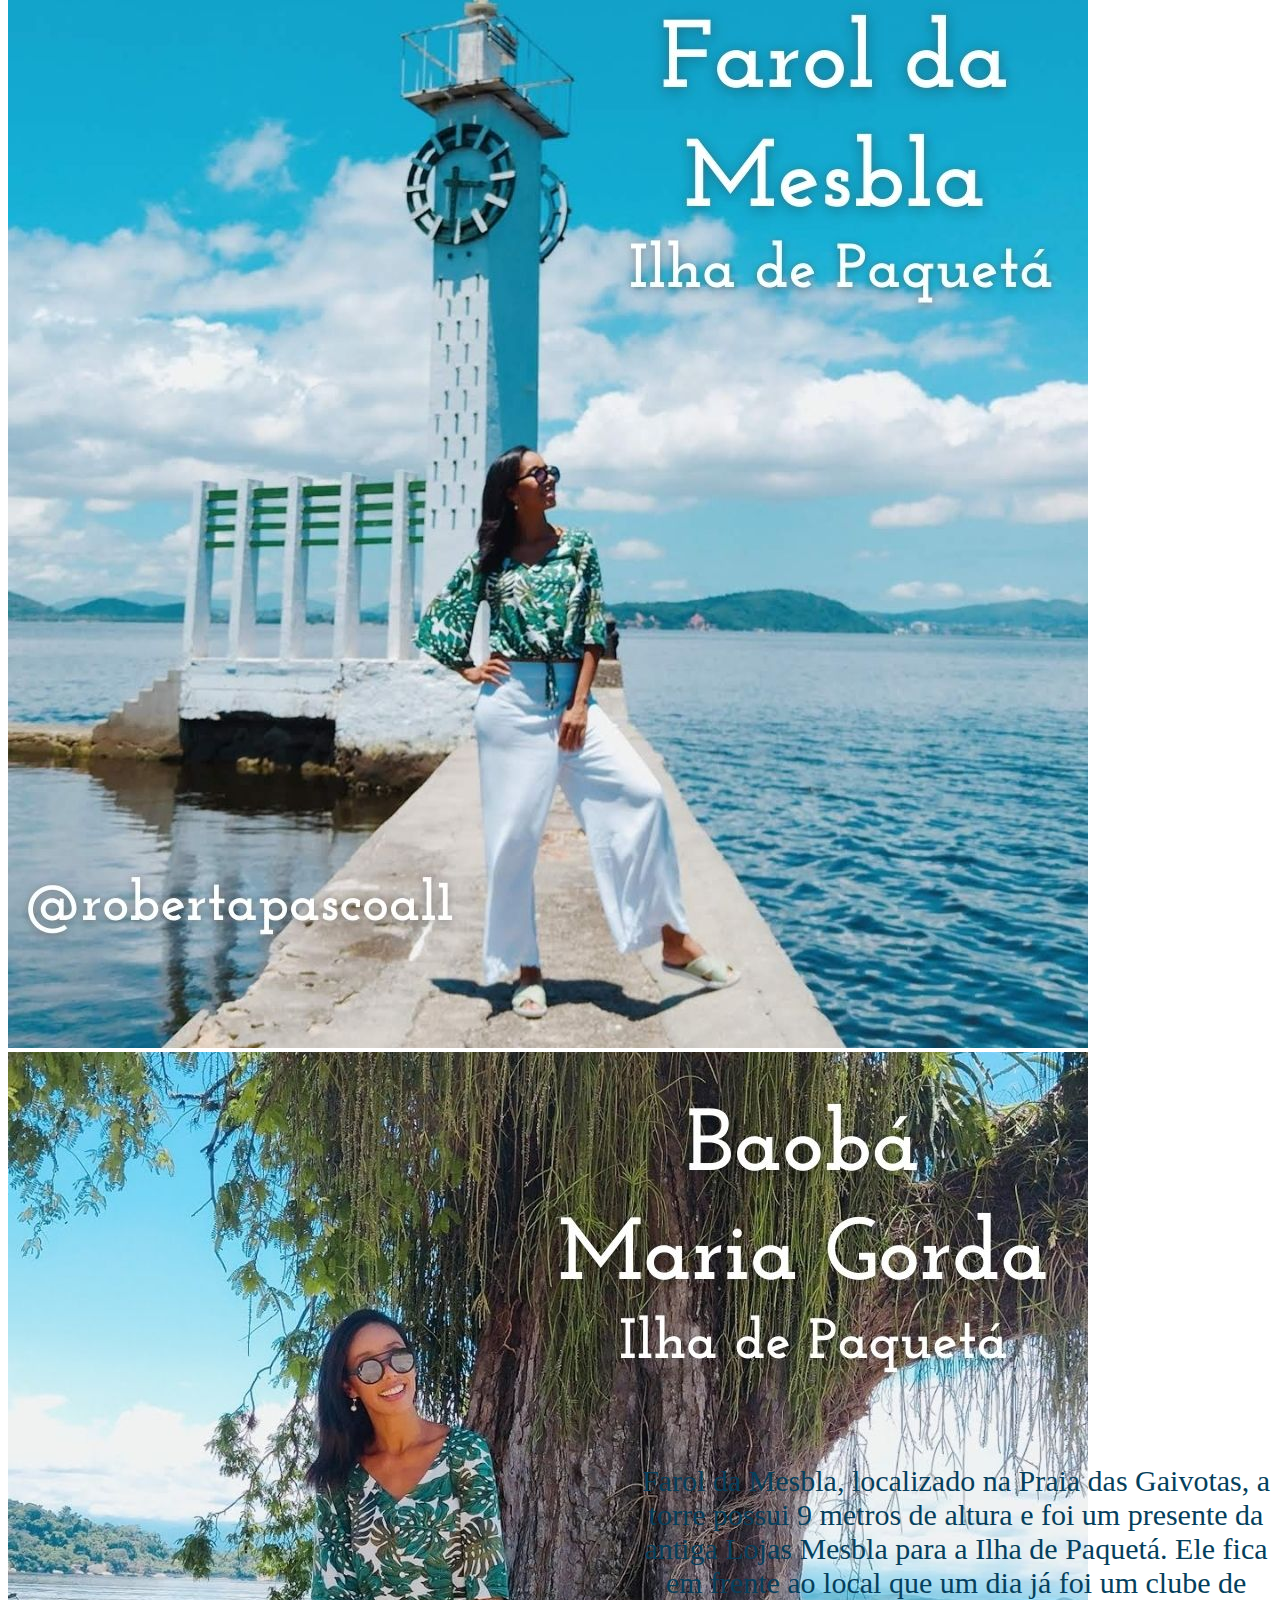
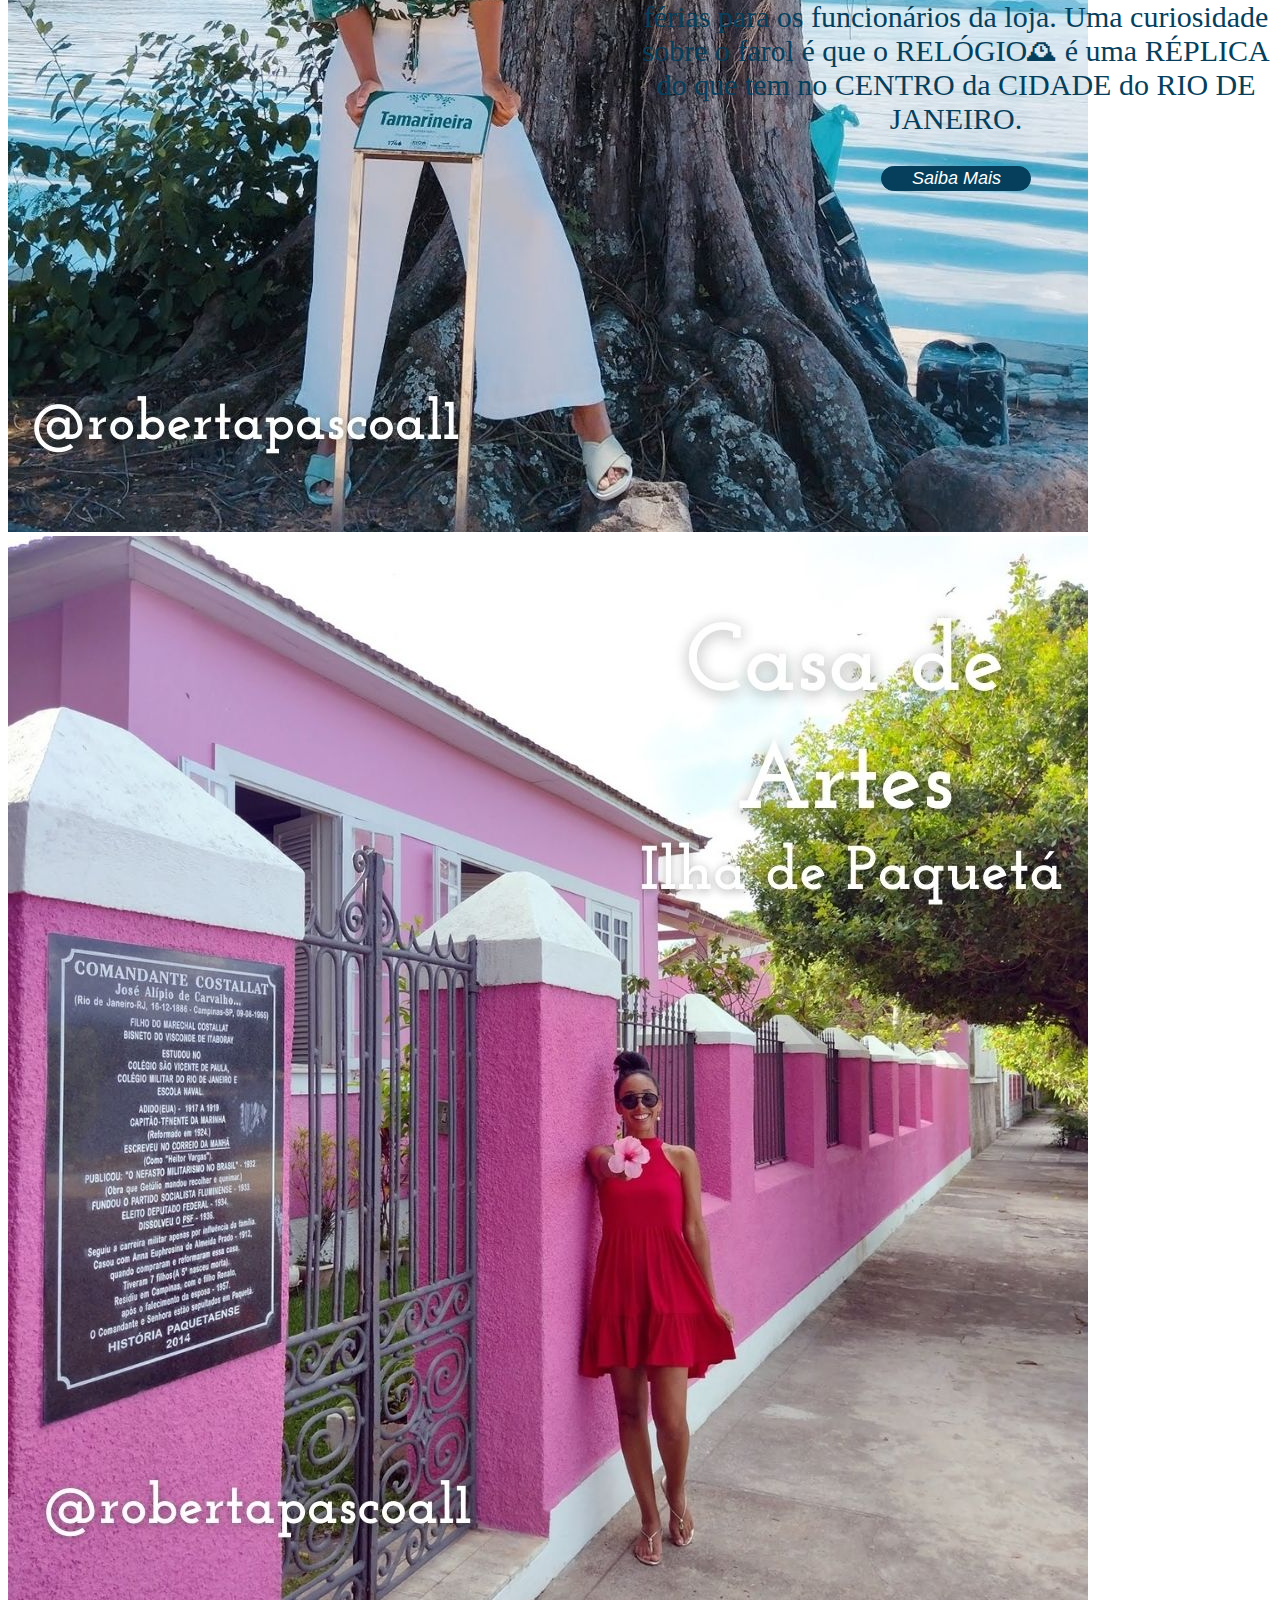
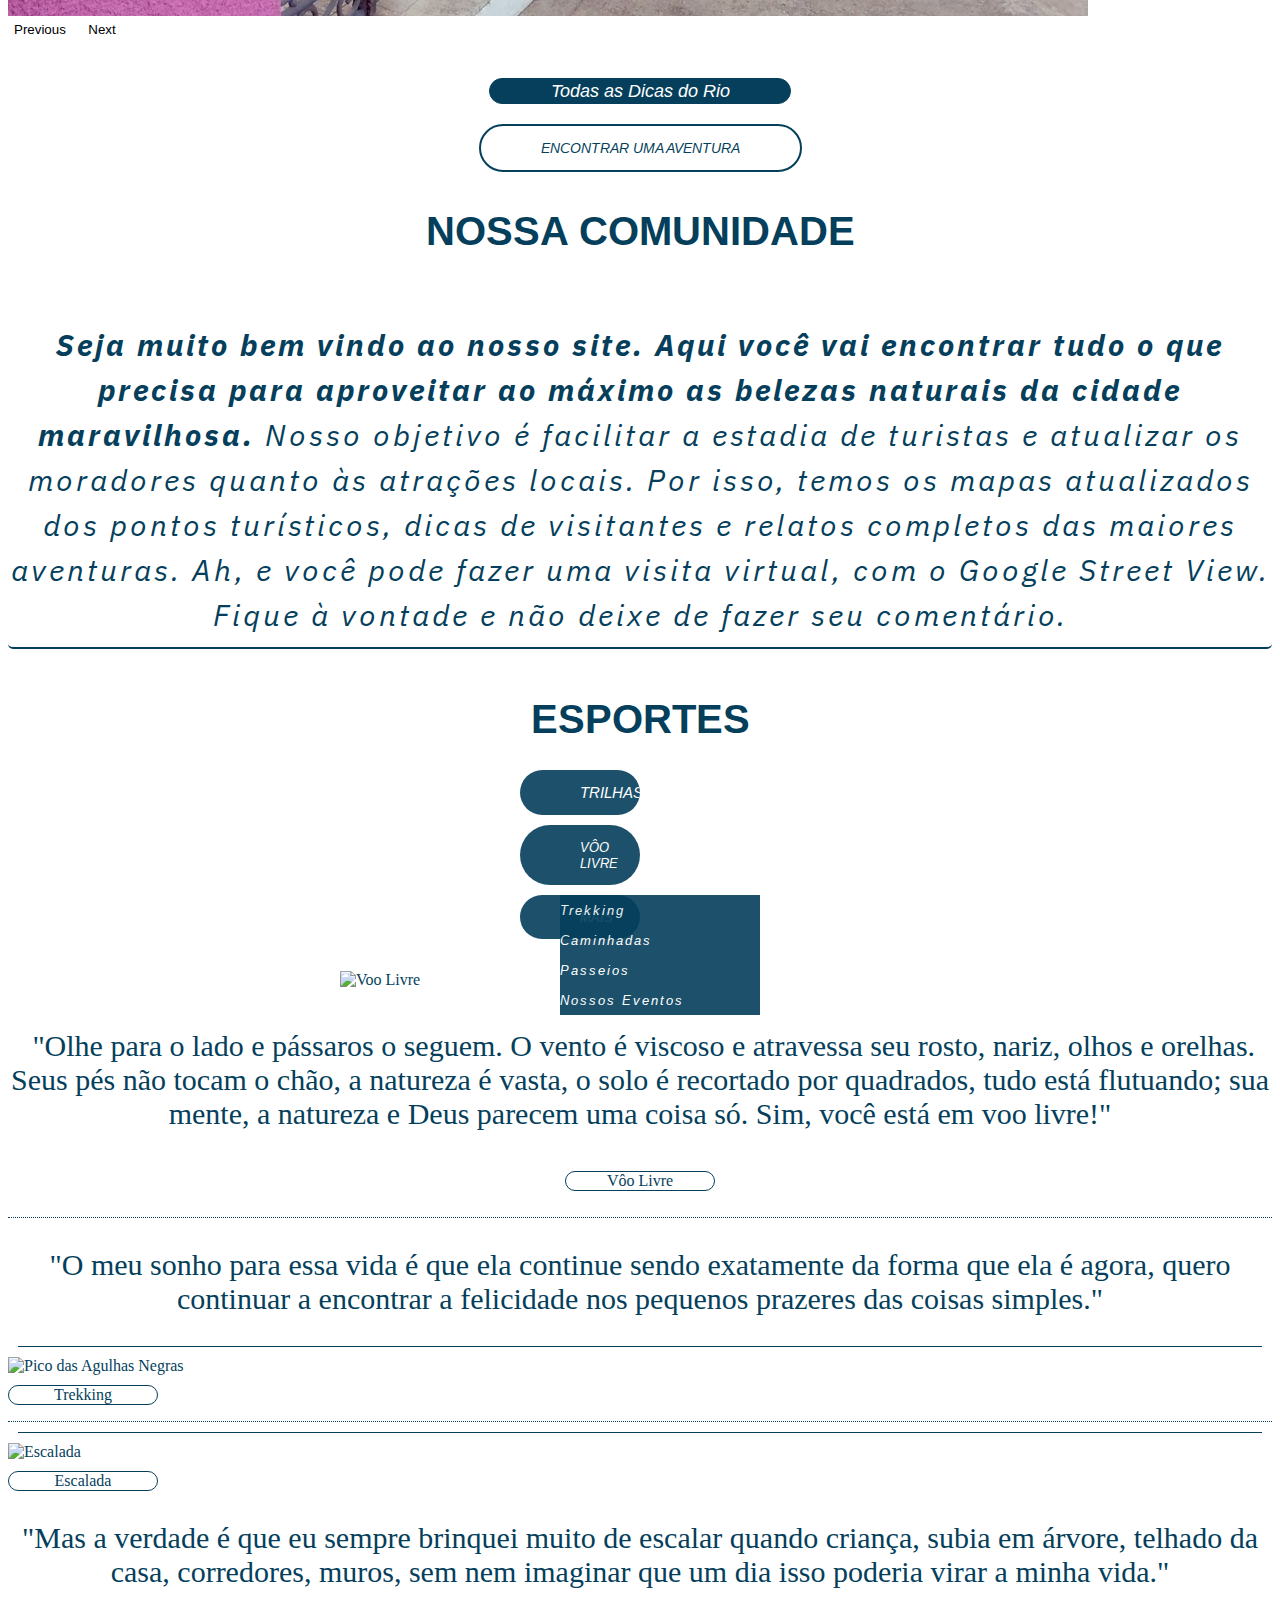
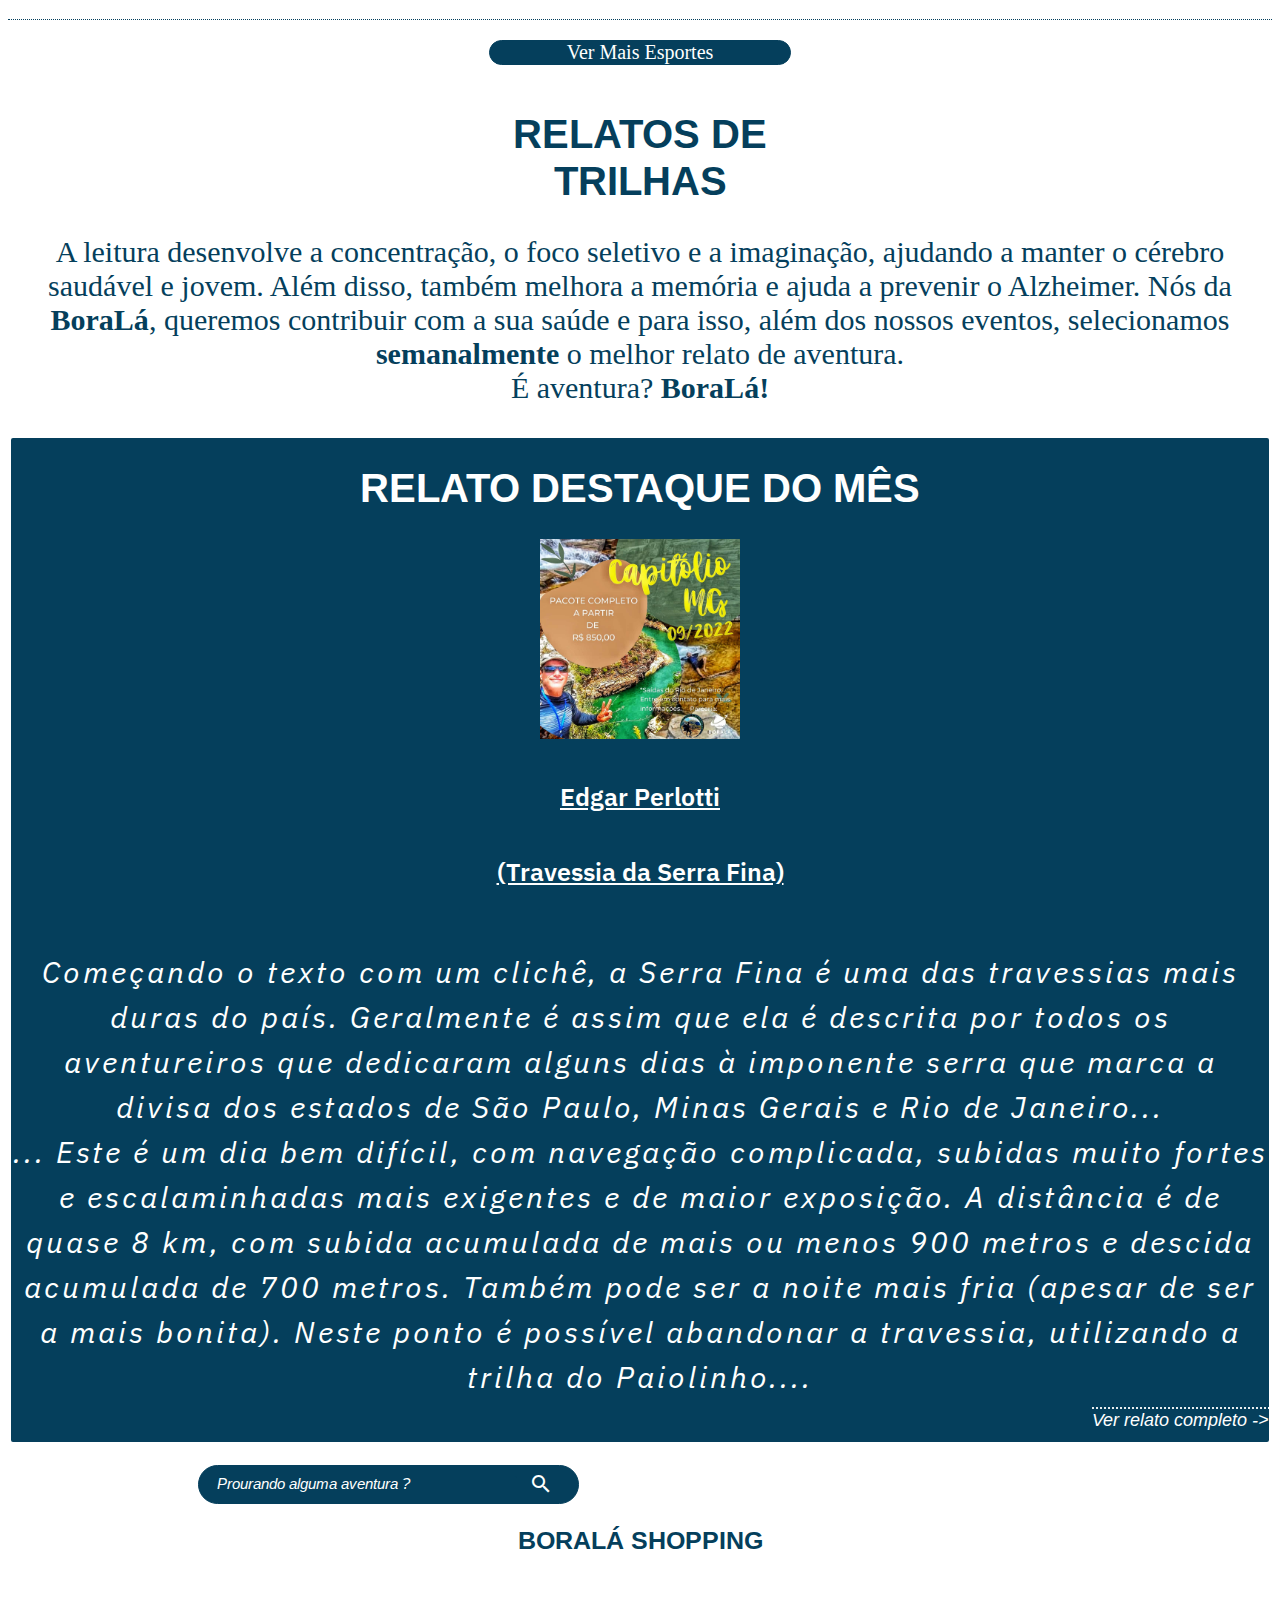
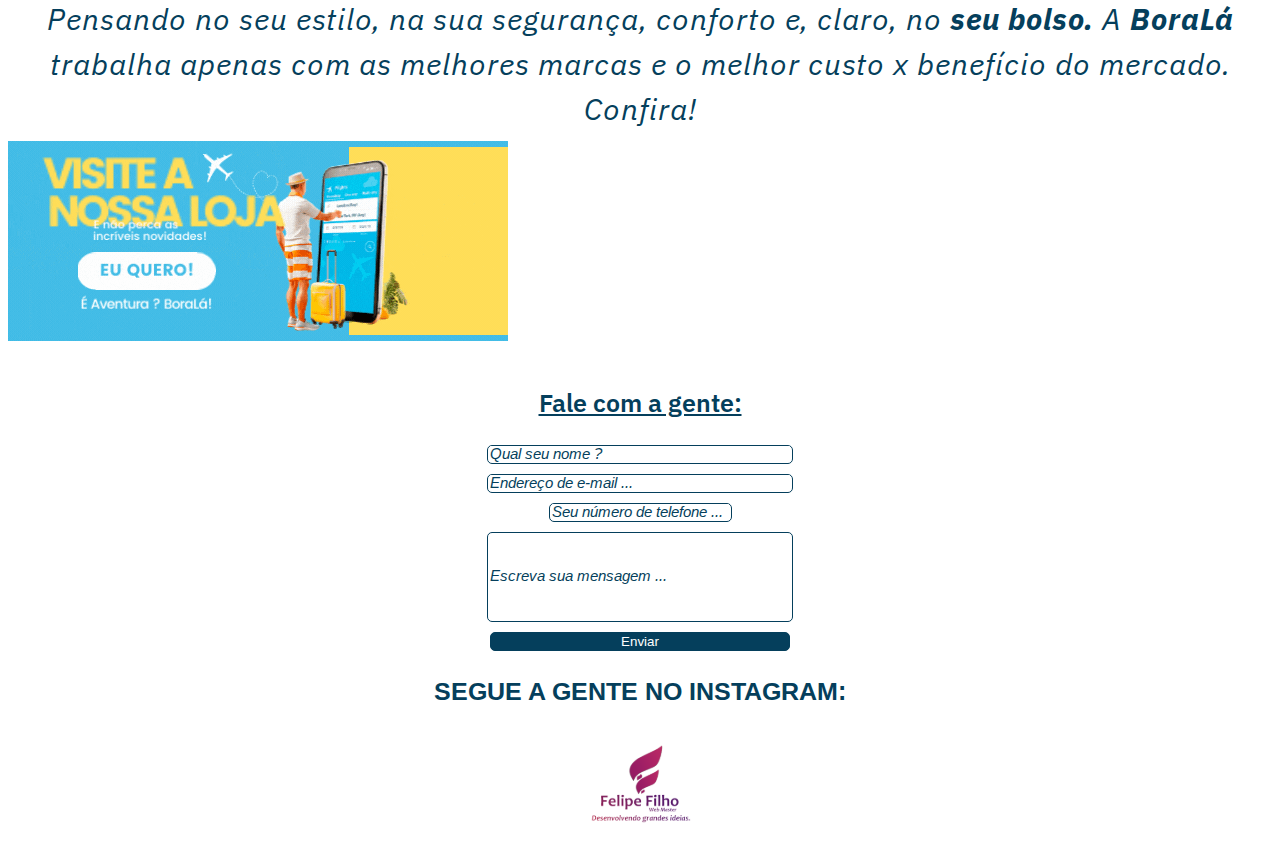
==== commit 8b99a73b: "InstagramLink repair" ====
--- a/index.html
+++ b/index.html
@@ -326,7 +326,12 @@
   <a href="https://wa.me/message/25YQCBW3PX7ID1"><img src="./lib/whatsapp.svg"></a>
  </div>
   <h2>Segue a gente no Instagram:</h2>
-    <div id="insta" class="instagramlink"></div>
+  <div class="row">
+    <div class="col-12 col-sm-12 col-md-12 col-lg-12 col-xl-12 col-xxl-12">
+      <div id="insta"></div>
+    </div>
+  </div>    
+    
 <div class="logo-ff">
   <img class="meu-logo" alt="Logo FF Web Master" src="./lib/MeuLogo.svg">
 </div>
--- a/style.css
+++ b/style.css
@@ -799,4 +799,5 @@
     justify-content: center;
 }
 
+
 }